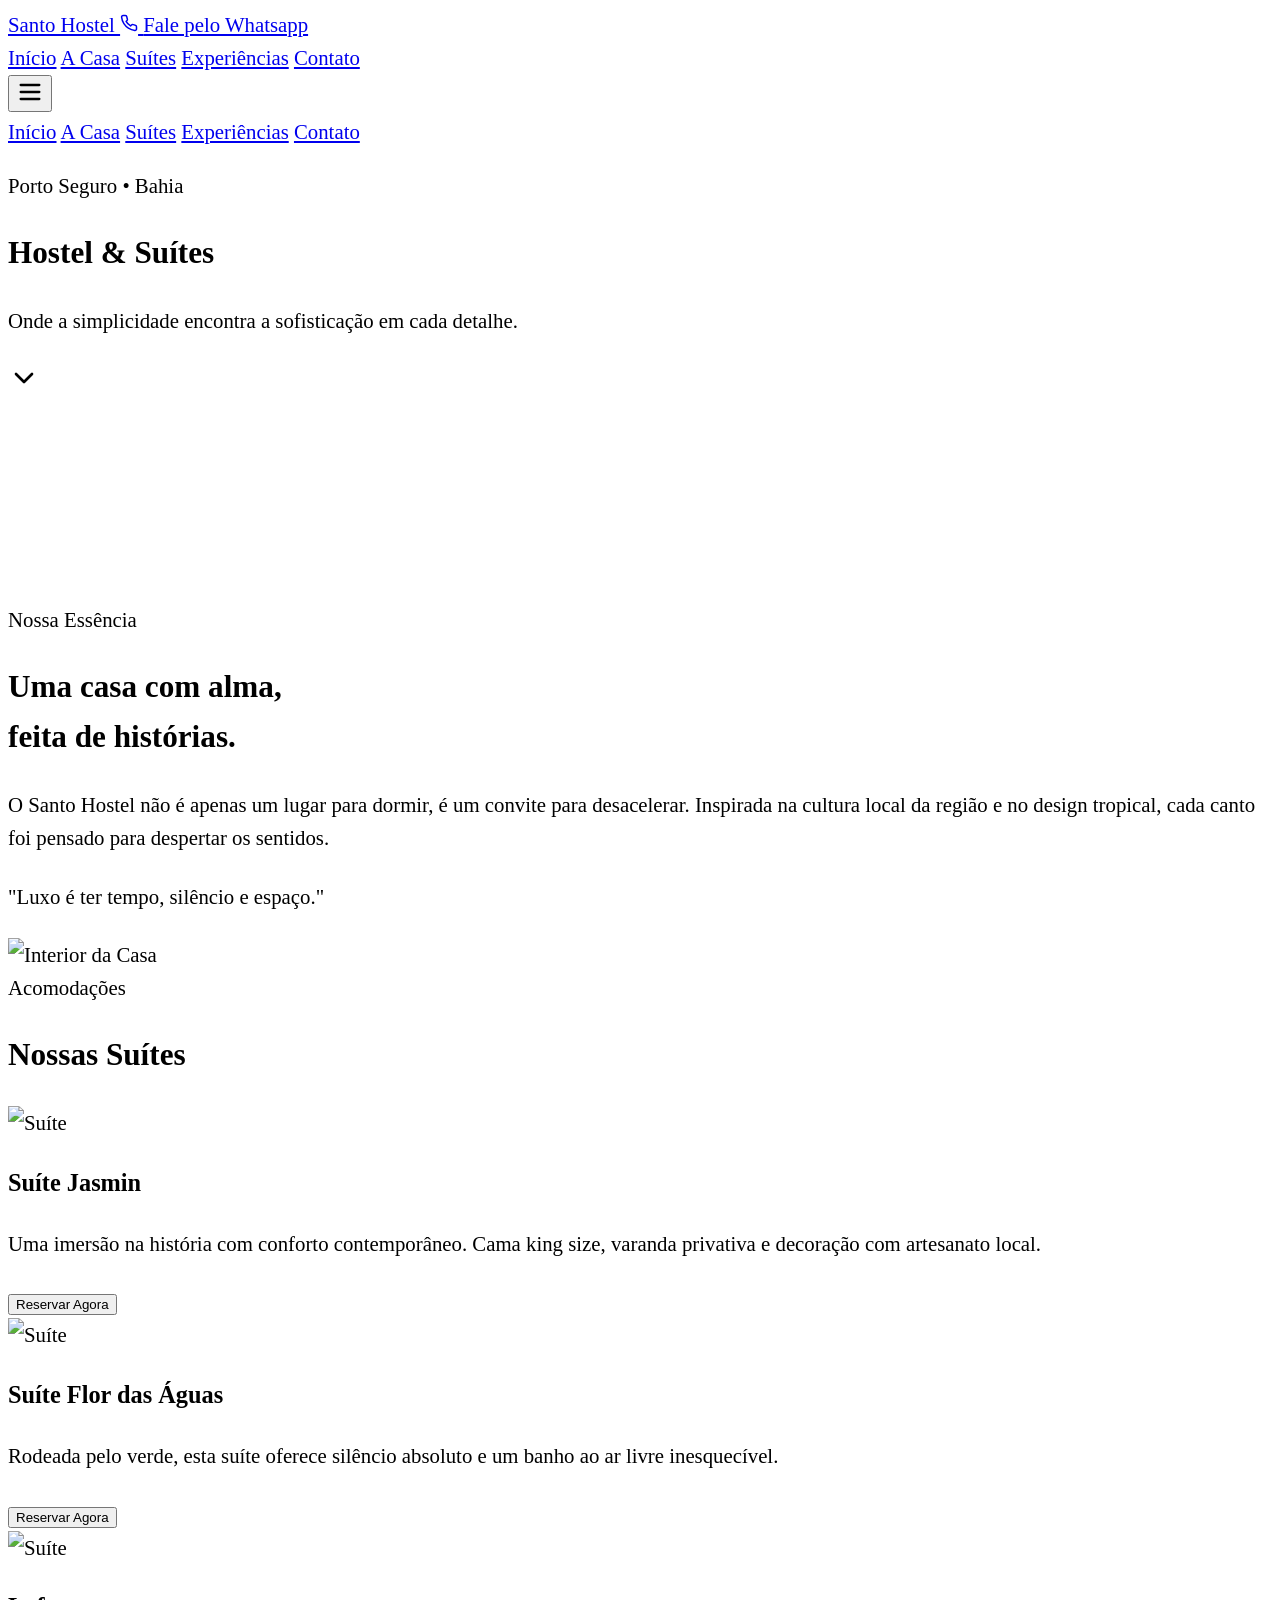
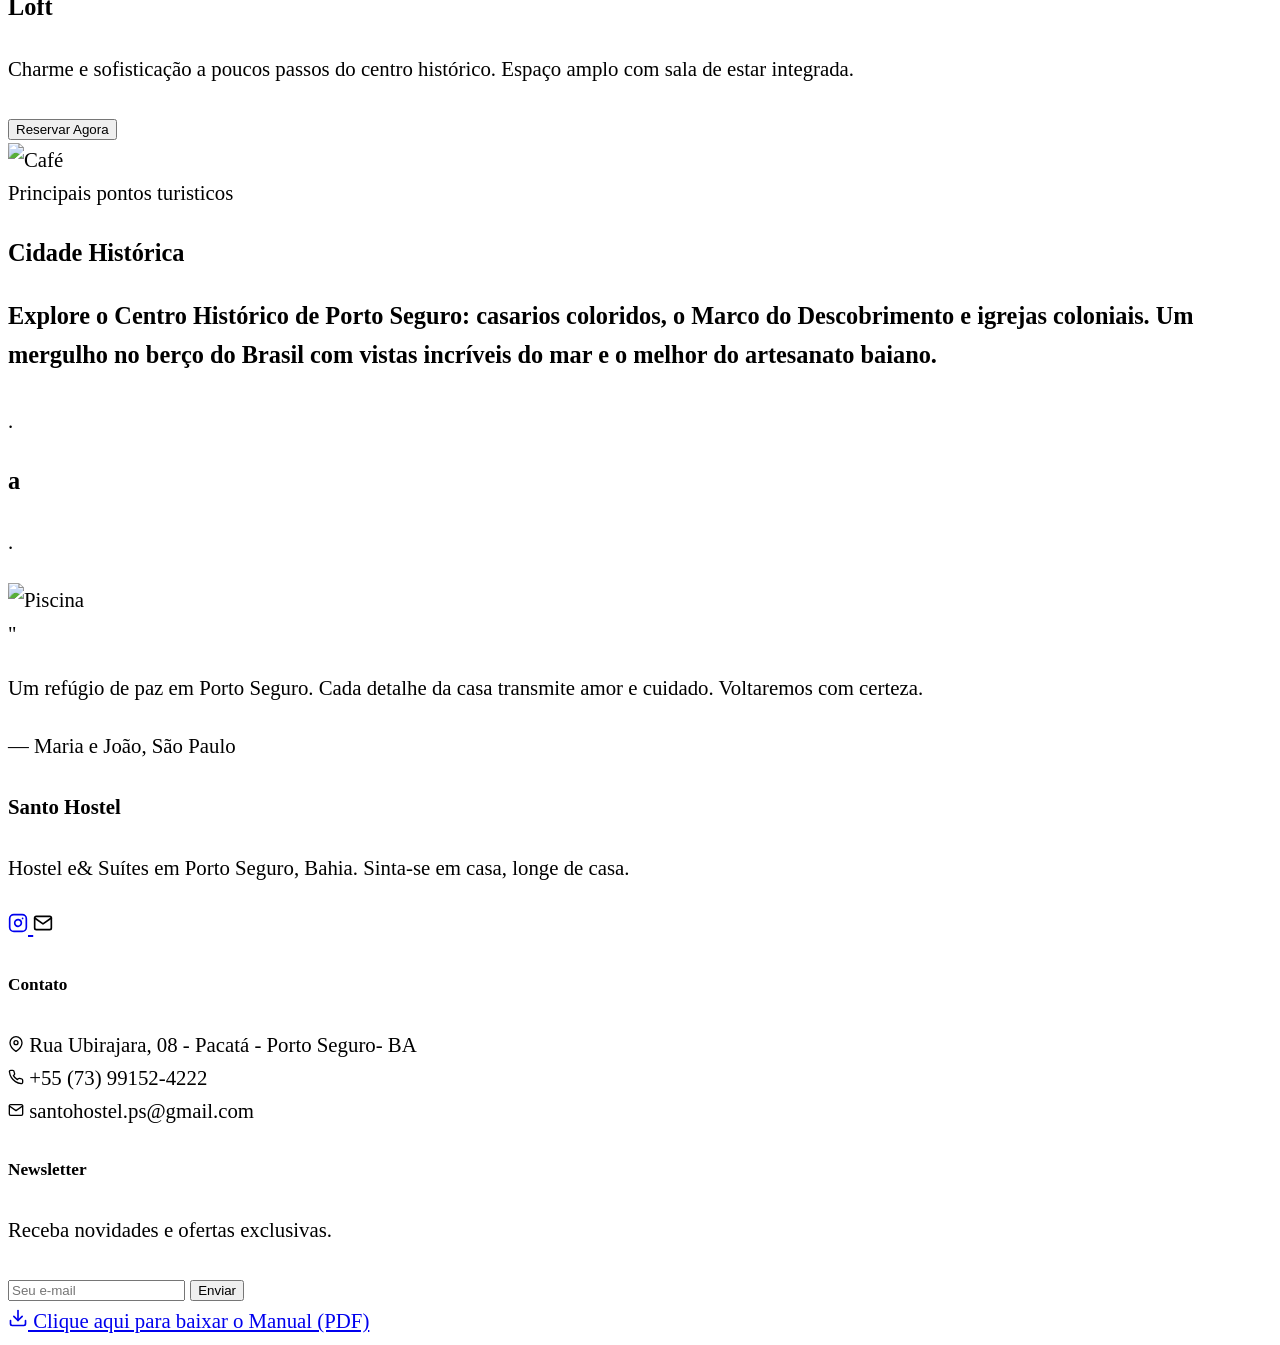
==== index.html @ 6ef66041 "Update index.html" ====
<!DOCTYPE html>
<html lang="pt-BR" class="scroll-smooth">
<head>
    <style>
    html {
        font-size: 130% !important;
    }
    body {
        line-height: 1.6 !important;
        -webkit-font-smoothing: antialiased;
    }
    p, li {
        margin-bottom: 1.2em;
    }
</style>
    <meta charset="UTF-8">
    <meta name="viewport" content="width=device-width, initial-scale=1.0">
    <title>Santo Hostel</title>
    
    <script src="https://cdn.tailwindcss.com"></script>
    
    <link rel="preconnect" href="https://fonts.googleapis.com">
    <link rel="preconnect" href="https://fonts.gstatic.com" crossorigin>
    <link href="https://fonts.googleapis.com/css2?family=Cormorant+Garamond:ital,wght@0,300;0,400;0,600;1,400&family=Montserrat:wght@300;400;500&display=swap" rel="stylesheet">

    <style>
/* --- COPIE ISTO PARA DENTRO DA TAG <STYLE> --- */

@keyframes pulseBlackBox {
    0% { transform: scale(1); box-shadow: 0 0 0 0 rgba(0, 0, 0, 0.7); }
    70% { transform: scale(1.05); box-shadow: 0 0 0 10px rgba(0, 0, 0, 0); }
    100% { transform: scale(1); box-shadow: 0 0 0 0 rgba(0, 0, 0, 0); }
}

.whatsapp-animado {
    animation: pulseBlackBox 2s infinite;
}
        
        /* Configurações de Fonte */
        .font-serif { fontFamily: 'Cormorant Garamond', serif; }
        .font-sans { fontFamily: 'Montserrat', sans-serif; }
        
        /* Animações Simples */
        @keyframes fadeInUp {
            from { opacity: 0; transform: translateY(20px); }
            to { opacity: 1; transform: translateY(0); }
        }
        
        .animate-fade-in-up {
            animation: fadeInUp 1s ease-out forwards;
            opacity: 0; /* Começa invisível */
        }

        .delay-200 { animation-delay: 0.2s; }
        .delay-400 { animation-delay: 0.4s; }
        .delay-600 { animation-delay: 0.6s; }

        /* Zoom suave no background */
        .hero-bg {
            transition: transform 20s linear;
        }
        .hero-container:hover .hero-bg {
            transform: scale(1.05);
        }
    </style>
</head>
<body class="bg-[#fdfcf8] text-stone-800 antialiased">

    <header id="navbar" class="fixed w-full z-50 transition-all duration-500 py-6 bg-transparent text-white">
        <div class="container mx-auto px-6 flex justify-between items-center">
            <a href="#" class="font-serif tracking-widest uppercase text-2xl z-50 relative">
                Santo Hostel
            </a>

            <a href="https://wa.me/557391524222?text=Olá,%20Gostaria%20de%20fazer%20uma%20reserva." target="_blank" class="whatsapp-animado inline-flex items-center gap-3 px-4 py-2 bg-black text-white rounded-md hover:bg-stone-800 transition-colors">
    <svg class="text-[#c4a484]" xmlns="http://www.w3.org/2000/svg" width="18" height="18" viewBox="0 0 24 24" fill="none" stroke="currentColor" stroke-width="2" stroke-linecap="round" stroke-linejoin="round">
        <path d="M22 16.92v3a2 2 0 0 1-2.18 2 19.79 19.79 0 0 1-8.63-3.07 19.5 19.5 0 0 1-6-6 19.79 19.79 0 0 1-3.07-8.67A2 2 0 0 1 4.11 2h3a2 2 0 0 1 2 1.72 12.84 12.84 0 0 0 .7 2.81 2 2 0 0 1-.45 2.11L8.09 9.91a16 16 0 0 0 6 6l1.27-1.27a2 2 0 0 1 2.11-.45 12.84 12.84 0 0 0 2.81.7A2 2 0 0 1 22 16.92z"></path>
    </svg>
    <span class="font-medium tracking-wide">Fale pelo Whatsapp</span>
</a>
            <nav class="hidden md:flex space-x-8 text-sm tracking-widest uppercase opacity-90">
                <a href="#home" class="hover:text-[#c4a484] transition-colors">Início</a>
                <a href="#acasa" class="hover:text-[#c4a484] transition-colors">A Casa</a>
                <a href="#suites" class="hover:text-[#c4a484] transition-colors">Suítes</a>
                <a href="#experiencias" class="hover:text-[#c4a484] transition-colors">Experiências</a>
                <a href="#contato" class="hover:text-[#c4a484] transition-colors">Contato</a>
            </nav>

            <button id="mobile-menu-btn" class="md:hidden z-50 focus:outline-none">
                <svg xmlns="http://www.w3.org/2000/svg" width="28" height="28" viewBox="0 0 24 24" fill="none" stroke="currentColor" stroke-width="2" stroke-linecap="round" stroke-linejoin="round"><line x1="4" y1="12" x2="20" y2="12"></line><line x1="4" y1="6" x2="20" y2="6"></line><line x1="4" y1="18" x2="20" y2="18"></line></svg>
            </button>
        </div>

        <div id="mobile-menu" class="fixed inset-0 bg-[#fdfcf8] z-40 flex flex-col items-center justify-center space-y-8 text-stone-800 font-serif text-2xl opacity-0 pointer-events-none transition-opacity duration-300">
            <a href="#home" class="mobile-link">Início</a>
            <a href="#acasa" class="mobile-link">A Casa</a>
            <a href="#suites" class="mobile-link">Suítes</a>
            <a href="#experiencias" class="mobile-link">Experiências</a>
            <a href="#contato" class="mobile-link">Contato</a>
        </div>
    </header>

    <section id="home" class="relative h-screen w-full overflow-hidden hero-container">
        <div class="hero-bg absolute inset-0 bg-cover bg-center" style="background-image: url('https://www.portoseguro.ba.gov.br/assets/img/posts/post-244.jpeg');"></div>
        
        <div class="absolute inset-0 bg-black/30"></div>

        <div class="relative z-10 h-full flex flex-col justify-center items-center text-center text-white px-4">
            <p class="animate-fade-in-up delay-200 font-sans text-sm md:text-base tracking-[0.3em] uppercase mb-4 opacity-90">
                Porto Seguro • Bahia
            </p>
            <h1 class="animate-fade-in-up delay-400 font-serif text-5xl md:text-7xl lg:text-8xl italic mb-6">
                Hostel & Suítes
            </h1>
            <p class="animate-fade-in-up delay-600 font-serif text-xl md:text-2xl max-w-2xl leading-relaxed opacity-90">
                Onde a simplicidade encontra a sofisticação em cada detalhe.
            </p>
            
            <div class="absolute bottom-10 animate-bounce">
                <svg xmlns="http://www.w3.org/2000/svg" width="32" height="32" viewBox="0 0 24 24" fill="none" stroke="currentColor" stroke-width="2" stroke-linecap="round" stroke-linejoin="round" class="text-white/70"><polyline points="6 9 12 15 18 9"></polyline></svg>
            </div>
        </div>
    </section>
<style>
    #artax_form_div {
        width: 100%;
        min-height: 200px; /* Garante um espaço inicial enquanto carrega */
        overflow-x: hidden; /* Evita quebra de layout lateral */
    }
    /* Ajuste para inputs no mobile */
    #artax_form_div input, #artax_form_div select {
        font-size: 16px !important; /* Evita o zoom automático do iPhone ao clicar */
    }
</style>

<link rel="stylesheet" href="https://artaxnet.com/css/search_form_ebe.css">
<script src="https://cdnjs.cloudflare.com/ajax/libs/materialize/1.0.0/js/materialize.min.js"></script>

<div id="artax_form_div"></div>

<script>
    document.addEventListener('DOMContentLoaded', () => {
        fetch("https://santo-hostel.artaxnet.com/api/load-form/ebe")
            .then(response => response.text())
            .then(html => {
                const formContainer = document.getElementById("artax_form_div");
                formContainer.innerHTML = html;

                // Carrega o script de funcionalidade após injetar o HTML
                const script = document.createElement('script');
                script.src = 'https://artaxnet.com/js/form_search_artax.js';
                script.async = true;
                document.body.appendChild(script);
            })
            .catch(err => console.error("Erro ao carregar formulário:", err));
    });
</script>
    <section id="acasa" class="py-24 px-6 md:px-12 bg-[#fdfcf8]">
        <div class="container mx-auto flex flex-col md:flex-row items-center gap-16">
            <div class="md:w-1/2 space-y-8 text-center md:text-left">
                <span class="font-sans text-xs tracking-[0.2em] text-[#c4a484] uppercase">Nossa Essência</span>
                <h2 class="font-serif text-4xl md:text-5xl text-stone-800 leading-tight">
                    Uma casa com alma,<br /> feita de histórias.
                </h2>
                <div class="w-16 h-[1px] bg-[#c4a484] mx-auto md:mx-0"></div>
                <p class="font-sans font-light text-stone-600 leading-loose text-sm md:text-base">
                   O Santo Hostel não é apenas um lugar para dormir, é um convite para desacelerar. 
                    Inspirada na cultura local da região e no design tropical, cada canto foi pensado 
                    para despertar os sentidos.
                </p>
                <p class="font-serif italic text-xl text-stone-500">
                    "Luxo é ter tempo, silêncio e espaço."
                </p>
            </div>
            <div class="md:w-1/2 relative">
                <div class="absolute -top-4 -left-4 w-full h-full border border-[#c4a484]/30 z-0 hidden md:block"></div>
                <img src="https://github.com/cainanconstantino23-wq/santohostel2/blob/main/2.png?raw=true" alt="Interior da Casa" class="relative z-10 w-full h-auto shadow-xl">
            </div>
        </div>
    </section>

    <section id="suites" class="py-24 bg-white">
        <div class="container mx-auto px-6">
            <div class="text-center mb-16">
                <span class="font-sans text-xs tracking-[0.2em] text-[#c4a484] uppercase">Acomodações</span>
                <h2 class="font-serif text-4xl md:text-5xl text-stone-800 mt-4">Nossas Suítes</h2>
            </div>

            <div class="grid grid-cols-1 md:grid-cols-3 gap-12">
                <div class="group cursor-pointer">
                    <div class="overflow-hidden mb-6 relative aspect-[3/4]">
                        <img src="https://github.com/cainanconstantino23-wq/santohostel2/blob/main/jasmin.jpg?raw=true" alt="Suíte" class="w-full h-full object-cover transition-transform duration-700 group-hover:scale-110">
                        <div class="absolute inset-0 bg-black/20 opacity-0 group-hover:opacity-100 transition-opacity duration-500"></div>
                    </div>
                    <h3 class="font-serif text-2xl text-stone-800 mb-3 group-hover:text-[#c4a484] transition-colors">Suíte Jasmin</h3>
                    <p class="font-sans font-light text-sm text-stone-500 leading-relaxed mb-6">Uma imersão na história com conforto contemporâneo. Cama king size, varanda privativa e decoração com artesanato local.</p>
                    <button class="text-xs font-bold tracking-[0.2em] uppercase border-b border-stone-300 pb-1 hover:border-[#c4a484] hover:text-[#c4a484] transition-all">Reservar Agora</button>
                </div>

                <div class="group cursor-pointer">
                    <div class="overflow-hidden mb-6 relative aspect-[3/4]">
                        <img src="https://github.com/cainanconstantino23-wq/santohostel2/blob/main/flor.jpg?raw=true" alt="Suíte" class="w-full h-full object-cover transition-transform duration-700 group-hover:scale-110">
                        <div class="absolute inset-0 bg-black/20 opacity-0 group-hover:opacity-100 transition-opacity duration-500"></div>
                    </div>
                    <h3 class="font-serif text-2xl text-stone-800 mb-3 group-hover:text-[#c4a484] transition-colors">Suíte Flor das Águas</h3>
                    <p class="font-sans font-light text-sm text-stone-500 leading-relaxed mb-6">Rodeada pelo verde, esta suíte oferece silêncio absoluto e um banho ao ar livre inesquecível.</p>
                    <button class="text-xs font-bold tracking-[0.2em] uppercase border-b border-stone-300 pb-1 hover:border-[#c4a484] hover:text-[#c4a484] transition-all">Reservar Agora</button>
                </div>

                <div class="group cursor-pointer">
                    <div class="overflow-hidden mb-6 relative aspect-[3/4]">
                        <img src="https://github.com/cainanconstantino23-wq/santohostel2/blob/main/loft.JPG?raw=true" alt="Suíte" class="w-full h-full object-cover transition-transform duration-700 group-hover:scale-110">
                        <div class="absolute inset-0 bg-black/20 opacity-0 group-hover:opacity-100 transition-opacity duration-500"></div>
                    </div>
                    <h3 class="font-serif text-2xl text-stone-800 mb-3 group-hover:text-[#c4a484] transition-colors">Loft</h3>
                    <p class="font-sans font-light text-sm text-stone-500 leading-relaxed mb-6">Charme e sofisticação a poucos passos do centro histórico. Espaço amplo com sala de estar integrada.</p>
                    <button class="text-xs font-bold tracking-[0.2em] uppercase border-b border-stone-300 pb-1 hover:border-[#c4a484] hover:text-[#c4a484] transition-all">Reservar Agora</button>
                </div>
            </div>
        </div>
    </section>

    <section id="experiencias" class="py-24 bg-[#fdfcf8]">
        <div class="container mx-auto px-6">
            <div class="grid grid-cols-1 md:grid-cols-2 gap-0 shadow-2xl overflow-hidden">
                <div class="h-96 md:h-auto overflow-hidden">
                    <img src="https://imgmd.net/images/v1/guia/1699818/centro-historico-de-porto-seguro.jpg?ixlib=rb-4.0.3&auto=format&fit=crop&w=1000&q=80" alt="Café" class="w-full h-full object-cover">
                </div>
                <div class="bg-[#ebe9e1] p-12 md:p-20 flex flex-col justify-center">
                    <span class="font-sans text-xs tracking-[0.2em] text-stone-500 uppercase mb-4">Principais pontos turisticos</span>
                    <h3 class="font-serif text-3xl md:text-4xl text-stone-800 mb-6">Cidade Histórica
                    <p class="font-sans font-light text-stone-600 leading-loose mb-8">
                        Explore o Centro Histórico de Porto Seguro: casarios coloridos, o Marco do Descobrimento e igrejas coloniais. Um mergulho no berço do Brasil com vistas incríveis do mar e o melhor do artesanato baiano.
                    </p>
                </div>
                
                <div class="bg-stone-800 p-12 md:p-20 flex flex-col justify-center text-white order-last md:order-none">
                    <span class="font-sans text-xs tracking-[0.2em] text-[#c4a484] uppercase mb-4">.</span>
                    <h3 class="font-serif text-3xl md:text-4xl text-white mb-6">a</h3>
                    <p class="font-sans font-light text-white/80 leading-loose mb-8">
                       .
                    </p>
                </div>
                <div class="h-96 md:h-auto overflow-hidden order-3 md:order-none">
                    <img src="https://images.unsplash.com/photo-1576013551627-0cc20b468848?ixlib=rb-4.0.3&auto=format&fit=crop&w=1000&q=80" alt="Piscina" class="w-full h-full object-cover">
                </div>
            </div>
        </div>
    </section>

    <section class="py-24 bg-white text-center px-6">
        <div class="max-w-3xl mx-auto">
            <div class="mb-8">
                <span class="text-4xl text-[#c4a484] font-serif">"</span>
            </div>
            <p class="font-serif text-2xl md:text-3xl italic text-stone-700 mb-8">
                Um refúgio de paz em Porto Seguro. Cada detalhe da casa transmite amor e cuidado. 
                Voltaremos com certeza.
            </p>
            <div class="font-sans text-xs tracking-[0.2em] uppercase text-stone-400">
                — Maria e João, São Paulo
            </div>
        </div>
    </section>

    <footer id="contato" class="bg-[#1c1c1c] text-white/80 py-20 px-6 font-sans font-light">
        <div class="container mx-auto grid grid-cols-1 md:grid-cols-3 gap-16 text-center md:text-left">
            
            <div class="flex flex-col items-center md:items-start">
                <h4 class="font-serif text-2xl text-white mb-6 tracking-wide">Santo Hostel</h4>
                <p class="text-sm leading-loose max-w-xs text-stone-400">
                    Hostel e& Suítes em Porto Seguro, Bahia.
                    Sinta-se em casa, longe de casa.
                </p>
                <div class="flex space-x-6 mt-8 text-[#c4a484]">

                     <a href="https://www.instagram.com/santohostel.ps/" target="_blank" rel="noopener noreferrer">
    <svg class="cursor-pointer hover:text-white transition-colors" xmlns="http://www.w3.org/2000/svg" width="20" height="20" viewBox="0 0 24 24" fill="none" stroke="currentColor" stroke-width="2" stroke-linecap="round" stroke-linejoin="round">
        <rect x="2" y="2" width="20" height="20" rx="5" ry="5"></rect>
        <path d="M16 11.37A4 4 0 1 1 12.63 8 4 4 0 0 1 16 11.37z"></path>
        <line x1="17.5" y1="6.5" x2="17.51" y2="6.5"></line>
    </svg>
</a>
                    <svg class="cursor-pointer hover:text-white transition-colors" xmlns="http://www.w3.org/2000/svg" width="20" height="20" viewBox="0 0 24 24" fill="none" stroke="currentColor" stroke-width="2" stroke-linecap="round" stroke-linejoin="round"><path d="M4 4h16c1.1 0 2 .9 2 2v12c0 1.1-.9 2-2 2H4c-1.1 0-2-.9-2-2V6c0-1.1.9-2 2-2z"></path><polyline points="22,6 12,13 2,6"></polyline></svg>
                </div>
            </div>

            <div class="flex flex-col items-center md:items-start">
                <h5 class="font-serif text-lg text-white mb-6">Contato</h5>
                <div class="space-y-4 text-sm text-stone-400">
                    <div class="flex items-center gap-3 justify-center md:justify-start">
                        <svg class="text-[#c4a484]" xmlns="http://www.w3.org/2000/svg" width="16" height="16" viewBox="0 0 24 24" fill="none" stroke="currentColor" stroke-width="2" stroke-linecap="round" stroke-linejoin="round"><path d="M21 10c0 7-9 13-9 13s-9-6-9-13a9 9 0 0 1 18 0z"></path><circle cx="12" cy="10" r="3"></circle></svg>
                        <span>Rua Ubirajara, 08 - Pacatá - Porto Seguro- BA</span>
                    </div>
                    <div class="flex items-center gap-3 justify-center md:justify-start">
                        <svg class="text-[#c4a484]" xmlns="http://www.w3.org/2000/svg" width="16" height="16" viewBox="0 0 24 24" fill="none" stroke="currentColor" stroke-width="2" stroke-linecap="round" stroke-linejoin="round"><path d="M22 16.92v3a2 2 0 0 1-2.18 2 19.79 19.79 0 0 1-8.63-3.07 19.5 19.5 0 0 1-6-6 19.79 19.79 0 0 1-3.07-8.67A2 2 0 0 1 4.11 2h3a2 2 0 0 1 2 1.72 12.84 12.84 0 0 0 .7 2.81 2 2 0 0 1-.45 2.11L8.09 9.91a16 16 0 0 0 6 6l1.27-1.27a2 2 0 0 1 2.11-.45 12.84 12.84 0 0 0 2.81.7A2 2 0 0 1 22 16.92z"></path></svg>
                        <span>+55 (73) 99152-4222</span>
                    </div>
                    <div class="flex items-center gap-3 justify-center md:justify-start">
                        <svg class="text-[#c4a484]" xmlns="http://www.w3.org/2000/svg" width="16" height="16" viewBox="0 0 24 24" fill="none" stroke="currentColor" stroke-width="2" stroke-linecap="round" stroke-linejoin="round"><path d="M4 4h16c1.1 0 2 .9 2 2v12c0 1.1-.9 2-2 2H4c-1.1 0-2-.9-2-2V6c0-1.1.9-2 2-2z"></path><polyline points="22,6 12,13 2,6"></polyline></svg>
                        <span>santohostel.ps@gmail.com</span>
                    </div>
                </div>
            </div>

            <div class="flex flex-col items-center md:items-start">
                <h5 class="font-serif text-lg text-white mb-6">Newsletter</h5>
                <p class="text-sm text-stone-400 mb-4">Receba novidades e ofertas exclusivas.</p>
                <form class="w-full max-w-xs flex border-b border-stone-600 pb-2">
                    <input type="email" placeholder="Seu e-mail" class="bg-transparent w-full outline-none text-white placeholder-stone-500 text-sm">
                    <button type="button" class="text-[#c4a484] uppercase text-xs tracking-widest hover:text-white transition-colors">
                        Enviar
                    </button>
                </form>
            </div>
        </div>
<div class="mt-12 pb-8 flex justify-center">
            <a href="MANUAL.pdf" download="MANUAL.pdf" class="flex items-center gap-3 px-10 py-4 bg-[#c4a484] text-white font-sans text-xs tracking-[0.3em] uppercase hover:bg-stone-700 transition-all duration-300 shadow-lg">
                <svg xmlns="http://www.w3.org/2000/svg" width="20" height="20" viewBox="0 0 24 24" fill="none" stroke="currentColor" stroke-width="2" stroke-linecap="round" stroke-linejoin="round">
                    <path d="M21 15v4a2 2 0 0 1-2 2H5a2 2 0 0 1-2-2v-4"></path>
                    <polyline points="7 10 12 15 17 10"></polyline>
                    <line x1="12" y1="15" x2="12" y2="3"></line>
                </svg>
                Clique aqui para baixar o Manual (PDF)
            </a>
        </div>

    </footer>

    <script>
        const navbar = document.getElementById('navbar');
        const mobileMenuBtn = document.getElementById('mobile-menu-btn');
        const mobileMenu = document.getElementById('mobile-menu');
        const mobileLinks = document.querySelectorAll('.mobile-link');
        let isMenuOpen = false;

        // Efeito de Scroll na Navbar
        window.addEventListener('scroll', () => {
            if (window.scrollY > 50) {
                navbar.classList.add('bg-white/95', 'shadow-sm', 'py-4', 'text-stone-800');
                navbar.classList.remove('bg-transparent', 'py-6', 'text-white');
            } else {
                navbar.classList.remove('bg-white/95', 'shadow-sm', 'py-4', 'text-stone-800');
                navbar.classList.add('bg-transparent', 'py-6', 'text-white');
            }
        });

        // Menu Mobile
        mobileMenuBtn.addEventListener('click', () => {
            isMenuOpen = !isMenuOpen;
            if (isMenuOpen) {
                mobileMenu.classList.remove('opacity-0', 'pointer-events-none');
                mobileMenuBtn.classList.add('text-stone-800');
                mobileMenuBtn.innerHTML = '<svg xmlns="http://www.w3.org/2000/svg" width="28" height="28" viewBox="0 0 24 24" fill="none" stroke="currentColor" stroke-width="2" stroke-linecap="round" stroke-linejoin="round"><line x1="18" y1="6" x2="6" y2="18"></line><line x1="6" y1="6" x2="18" y2="18"></line></svg>';
            } else {
                mobileMenu.classList.add('opacity-0', 'pointer-events-none');
                mobileMenuBtn.classList.remove('text-stone-800');
                mobileMenuBtn.innerHTML = '<svg xmlns="http://www.w3.org/2000/svg" width="28" height="28" viewBox="0 0 24 24" fill="none" stroke="currentColor" stroke-width="2" stroke-linecap="round" stroke-linejoin="round"><line x1="4" y1="12" x2="20" y2="12"></line><line x1="4" y1="6" x2="20" y2="6"></line><line x1="4" y1="18" x2="20" y2="18"></line></svg>';
            }
        });

        // Fechar menu ao clicar em link
        mobileLinks.forEach(link => {
            link.addEventListener('click', () => {
                isMenuOpen = false;
                mobileMenu.classList.add('opacity-0', 'pointer-events-none');
                mobileMenuBtn.innerHTML = '<svg xmlns="http://www.w3.org/2000/svg" width="28" height="28" viewBox="0 0 24 24" fill="none" stroke="currentColor" stroke-width="2" stroke-linecap="round" stroke-linejoin="round"><line x1="4" y1="12" x2="20" y2="12"></line><line x1="4" y1="6" x2="20" y2="6"></line><line x1="4" y1="18" x2="20" y2="18"></line></svg>';
            });
        });
    </script>
</body>
</html>
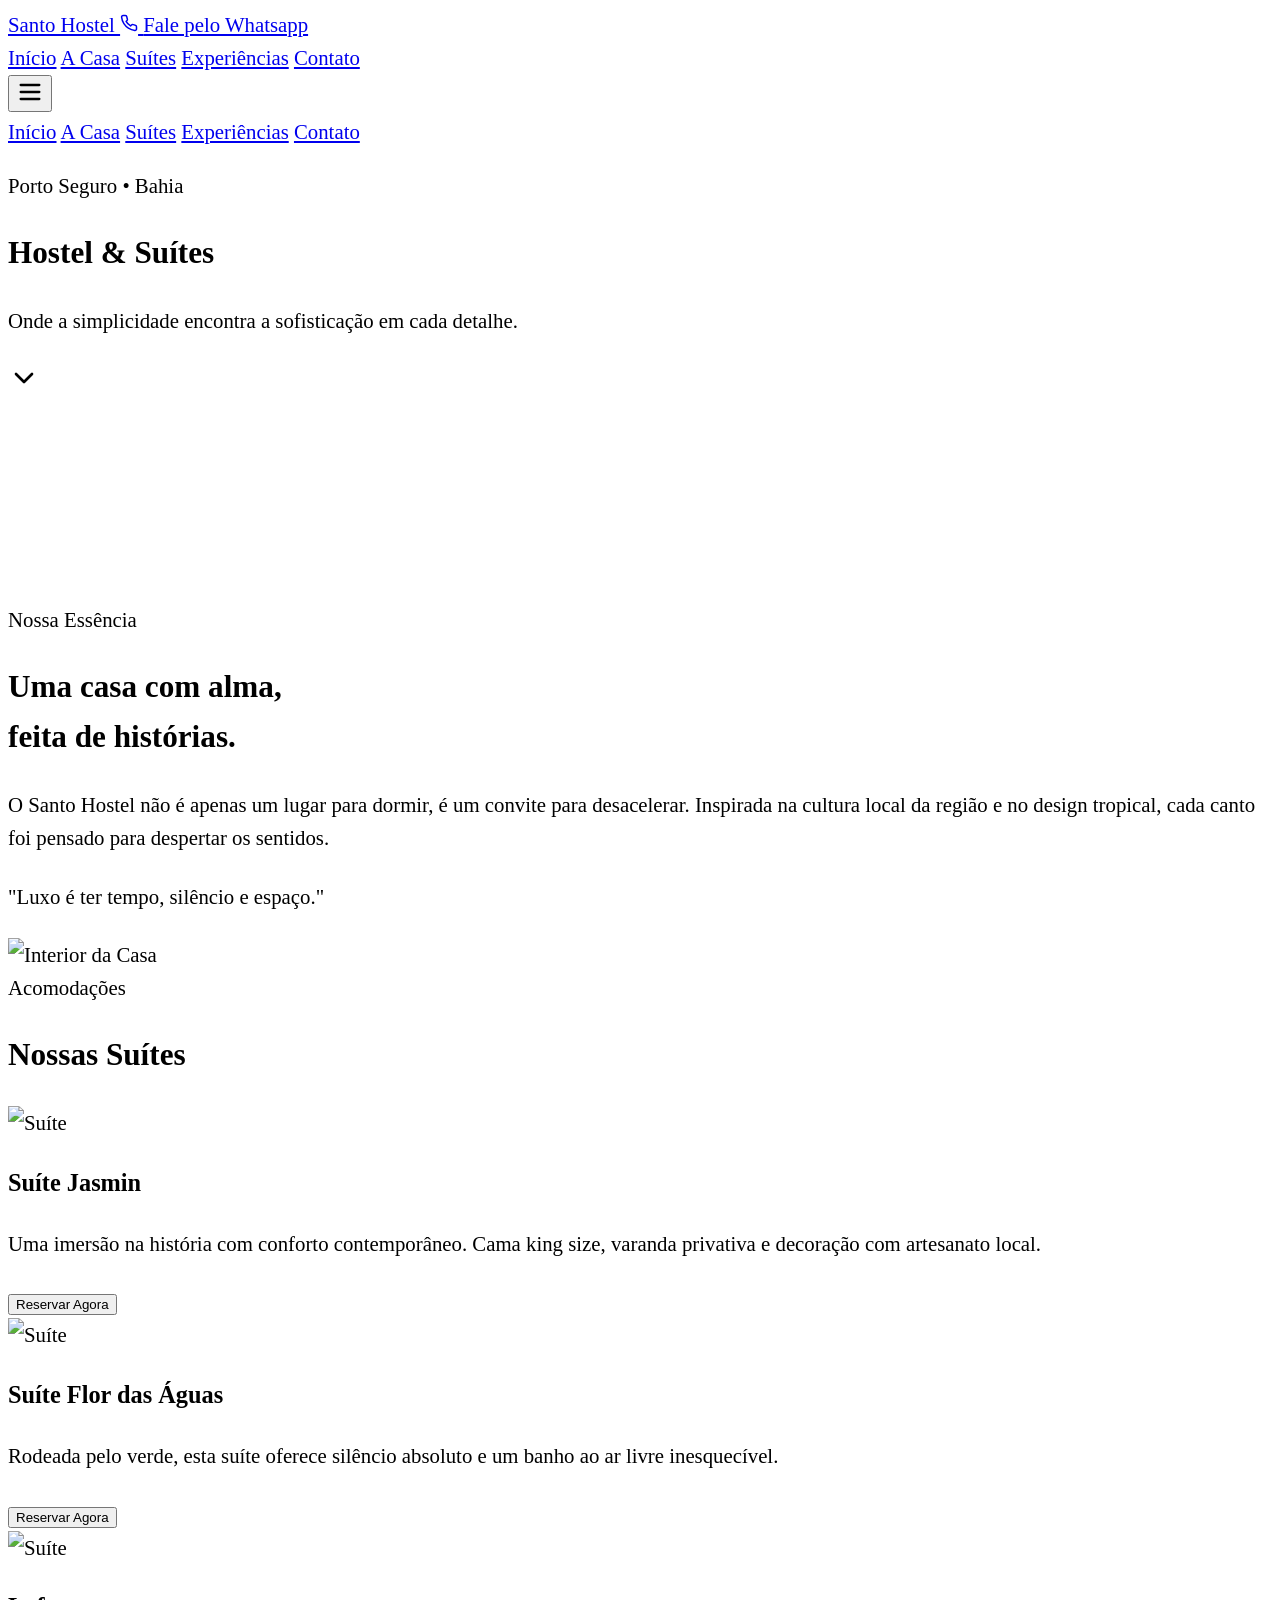
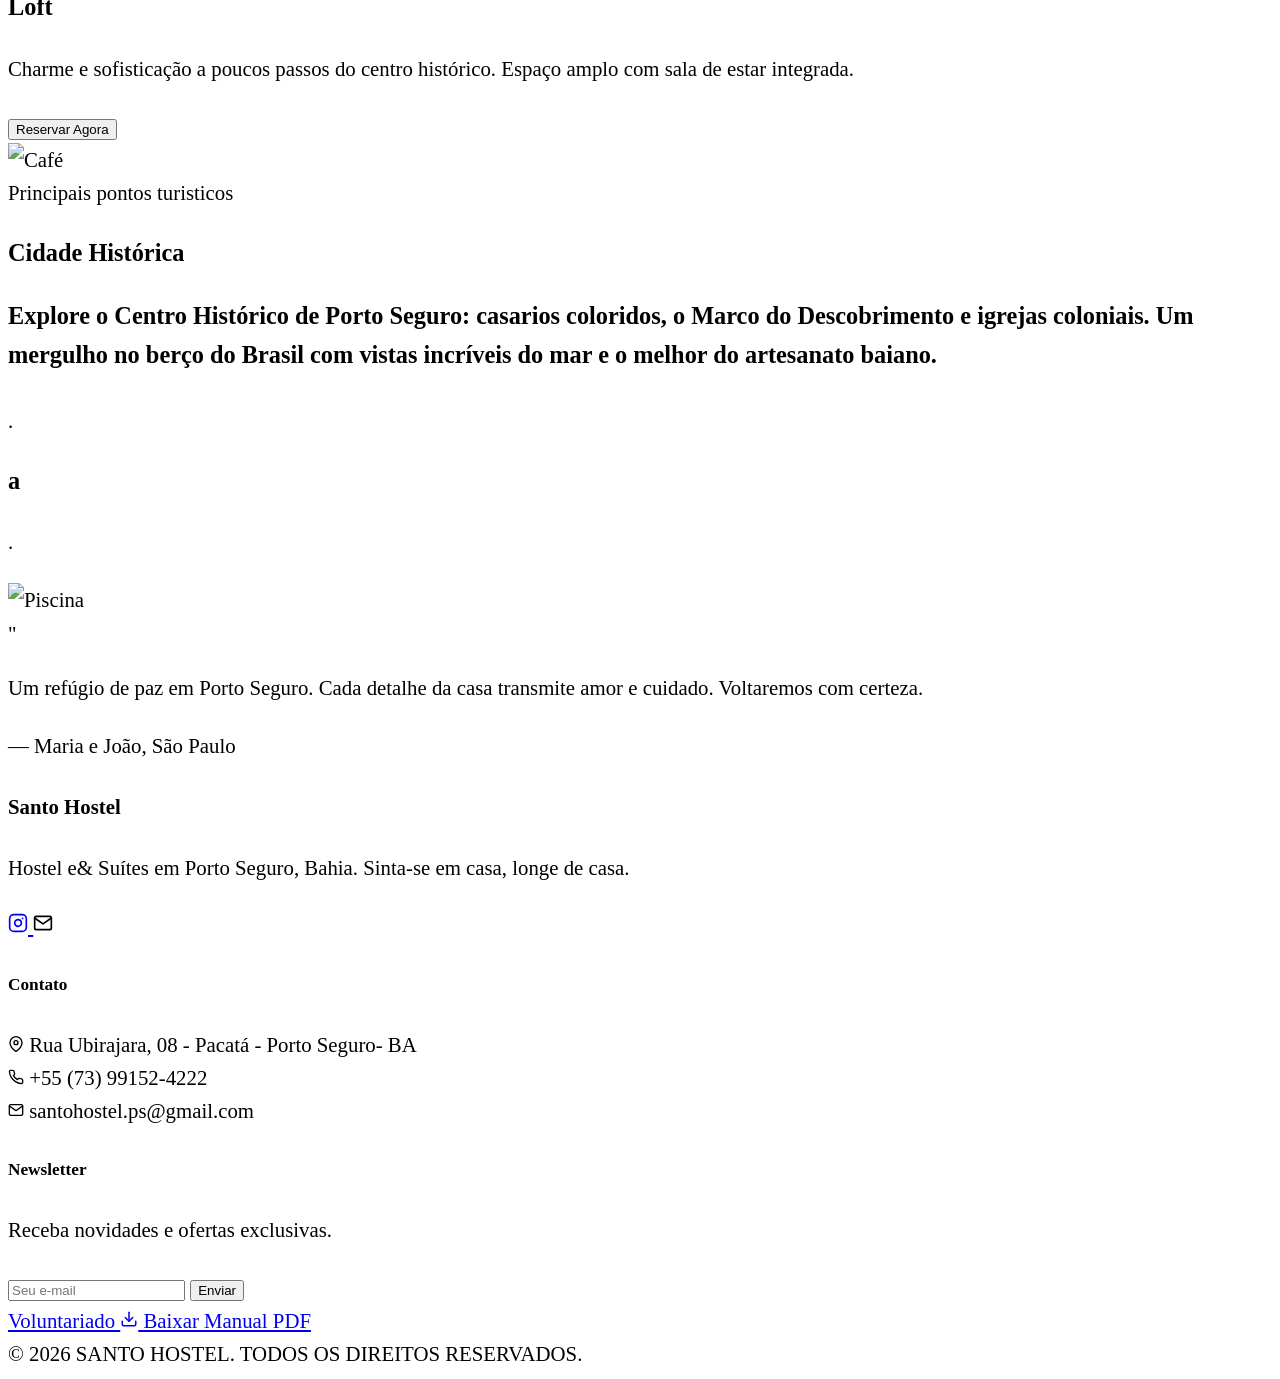
==== commit a8ef3fea: "Update index.html" ====
--- a/index.html
+++ b/index.html
@@ -314,17 +314,25 @@
                 </form>
             </div>
         </div>
-<div class="mt-12 pb-8 flex justify-center">
-            <a href="MANUAL.pdf" download="MANUAL.pdf" class="flex items-center gap-3 px-10 py-4 bg-[#c4a484] text-white font-sans text-xs tracking-[0.3em] uppercase hover:bg-stone-700 transition-all duration-300 shadow-lg">
-                <svg xmlns="http://www.w3.org/2000/svg" width="20" height="20" viewBox="0 0 24 24" fill="none" stroke="currentColor" stroke-width="2" stroke-linecap="round" stroke-linejoin="round">
+
+     <div class="mt-16 flex flex-col md:flex-row justify-center items-center gap-6">
+            <a href="manual.html" class="px-8 py-3 border border-[#c4a484] text-[#c4a484] font-sans text-xs tracking-[0.3em] uppercase hover:bg-[#c4a484] hover:text-white transition-all duration-300">
+                Voluntariado
+            </a>
+
+            <a href="MANUAL.pdf" download="MANUAL.pdf" class="flex items-center gap-2 px-8 py-3 bg-[#c4a484] text-white font-sans text-xs tracking-[0.3em] uppercase hover:bg-stone-700 transition-all duration-300">
+                <svg xmlns="http://www.w3.org/2000/svg" width="18" height="18" viewBox="0 0 24 24" fill="none" stroke="currentColor" stroke-width="2" stroke-linecap="round" stroke-linejoin="round">
                     <path d="M21 15v4a2 2 0 0 1-2 2H5a2 2 0 0 1-2-2v-4"></path>
                     <polyline points="7 10 12 15 17 10"></polyline>
                     <line x1="12" y1="15" x2="12" y2="3"></line>
                 </svg>
-                Clique aqui para baixar o Manual (PDF)
+                Baixar Manual PDF
             </a>
         </div>
 
+        <div class="border-t border-stone-800 mt-10 pt-8 text-center text-xs text-stone-600 tracking-widest">
+            &copy; 2026 SANTO HOSTEL. TODOS OS DIREITOS RESERVADOS.
+        </div>
     </footer>
 
     <script>
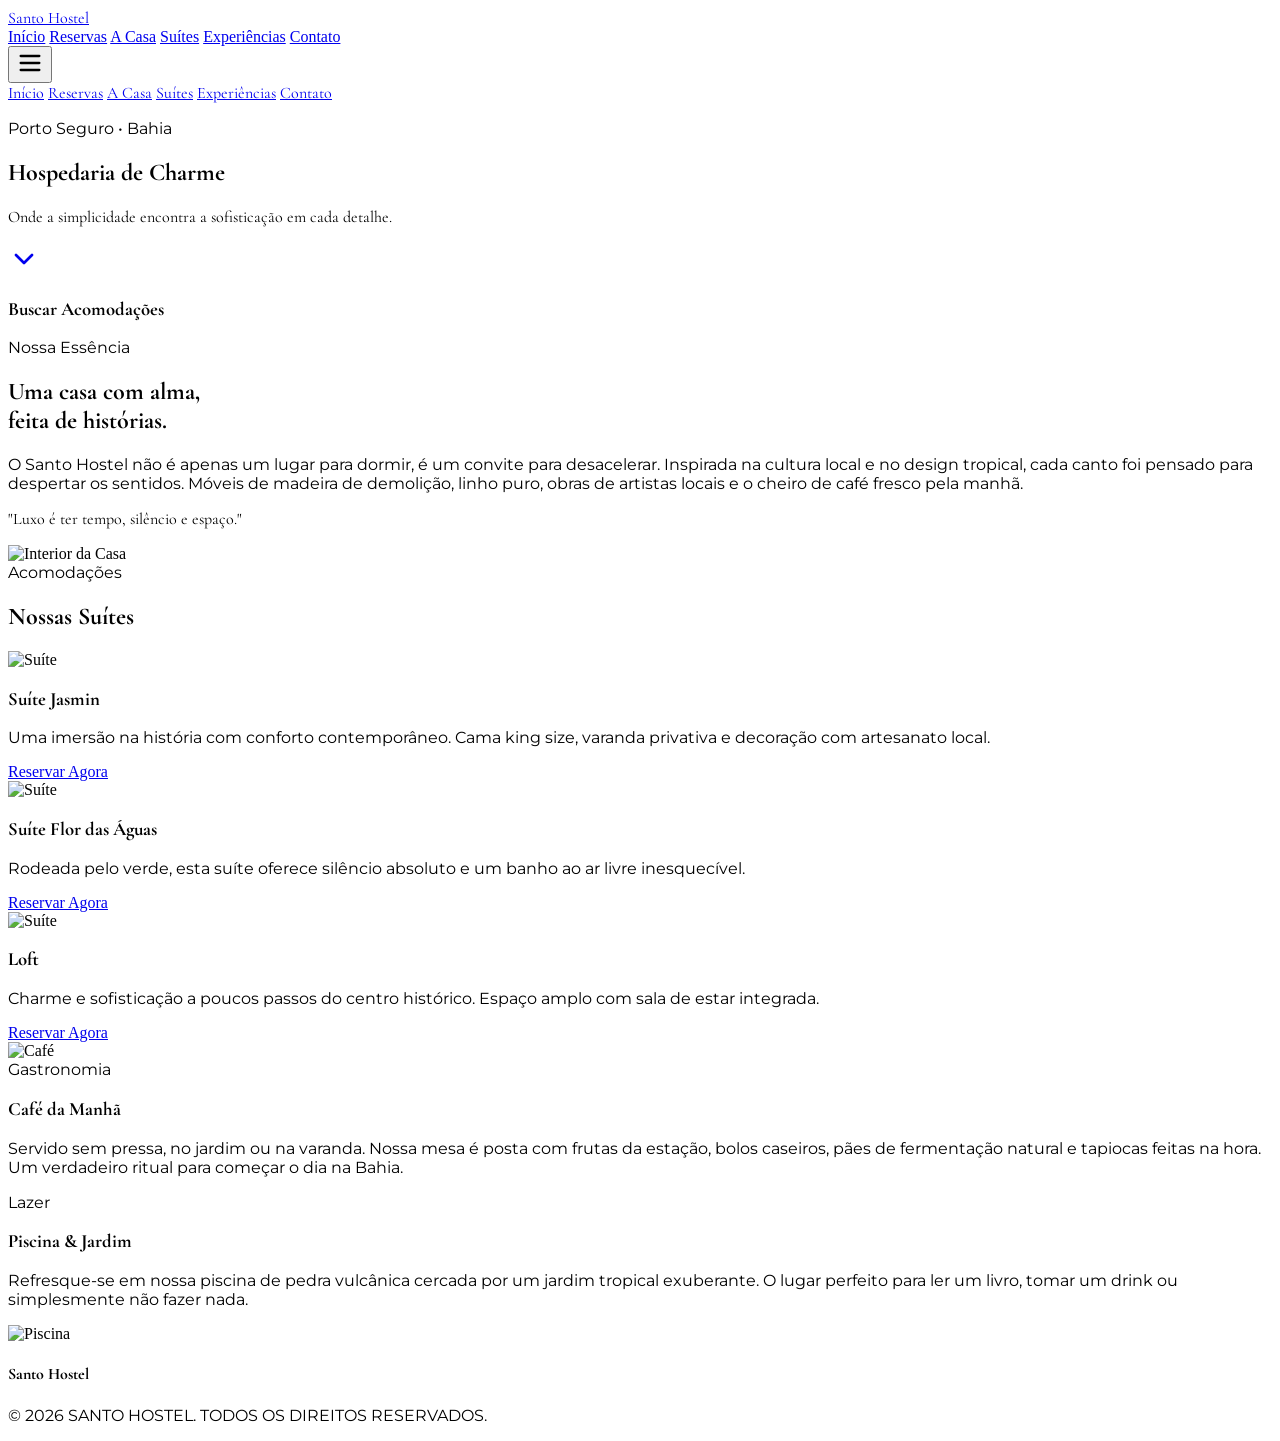
==== commit 8c924756: "Refactor index.html to use Tailwind CSS and update content Removed inline styles and replaced with T" ====
--- a/index.html
+++ b/index.html
@@ -1,46 +1,25 @@
 <!DOCTYPE html>
 <html lang="pt-BR" class="scroll-smooth">
 <head>
-    <style>
-    html {
-        font-size: 130% !important;
-    }
-    body {
-        line-height: 1.6 !important;
-        -webkit-font-smoothing: antialiased;
-    }
-    p, li {
-        margin-bottom: 1.2em;
-    }
-</style>
     <meta charset="UTF-8">
     <meta name="viewport" content="width=device-width, initial-scale=1.0">
     <title>Santo Hostel</title>
     
+    <!-- Tailwind CSS -->
     <script src="https://cdn.tailwindcss.com"></script>
     
+    <!-- Fontes Google -->
     <link rel="preconnect" href="https://fonts.googleapis.com">
     <link rel="preconnect" href="https://fonts.gstatic.com" crossorigin>
     <link href="https://fonts.googleapis.com/css2?family=Cormorant+Garamond:ital,wght@0,300;0,400;0,600;1,400&family=Montserrat:wght@300;400;500&display=swap" rel="stylesheet">
 
+    <!-- Estilo do Formulário de Reservas (Artaxnet) -->
+    <link rel="stylesheet" href="https://artaxnet.com/css/search_form_ebe.css">
+
     <style>
-/* --- COPIE ISTO PARA DENTRO DA TAG <STYLE> --- */
-
-@keyframes pulseBlackBox {
-    0% { transform: scale(1); box-shadow: 0 0 0 0 rgba(0, 0, 0, 0.7); }
-    70% { transform: scale(1.05); box-shadow: 0 0 0 10px rgba(0, 0, 0, 0); }
-    100% { transform: scale(1); box-shadow: 0 0 0 0 rgba(0, 0, 0, 0); }
-}
-
-.whatsapp-animado {
-    animation: pulseBlackBox 2s infinite;
-}
+        .font-serif { font-family: 'Cormorant Garamond', serif; }
+        .font-sans { font-family: 'Montserrat', sans-serif; }
         
-        /* Configurações de Fonte */
-        .font-serif { fontFamily: 'Cormorant Garamond', serif; }
-        .font-sans { fontFamily: 'Montserrat', sans-serif; }
-        
-        /* Animações Simples */
         @keyframes fadeInUp {
             from { opacity: 0; transform: translateY(20px); }
             to { opacity: 1; transform: translateY(0); }
@@ -48,14 +27,13 @@
         
         .animate-fade-in-up {
             animation: fadeInUp 1s ease-out forwards;
-            opacity: 0; /* Começa invisível */
+            opacity: 0;
         }
 
         .delay-200 { animation-delay: 0.2s; }
         .delay-400 { animation-delay: 0.4s; }
         .delay-600 { animation-delay: 0.6s; }
 
-        /* Zoom suave no background */
         .hero-bg {
             transition: transform 20s linear;
         }
@@ -66,20 +44,16 @@
 </head>
 <body class="bg-[#fdfcf8] text-stone-800 antialiased">
 
+    <!-- HEADER / MENU -->
     <header id="navbar" class="fixed w-full z-50 transition-all duration-500 py-6 bg-transparent text-white">
         <div class="container mx-auto px-6 flex justify-between items-center">
             <a href="#" class="font-serif tracking-widest uppercase text-2xl z-50 relative">
                 Santo Hostel
             </a>
 
-            <a href="https://wa.me/557391524222?text=Olá,%20Gostaria%20de%20fazer%20uma%20reserva." target="_blank" class="whatsapp-animado inline-flex items-center gap-3 px-4 py-2 bg-black text-white rounded-md hover:bg-stone-800 transition-colors">
-    <svg class="text-[#c4a484]" xmlns="http://www.w3.org/2000/svg" width="18" height="18" viewBox="0 0 24 24" fill="none" stroke="currentColor" stroke-width="2" stroke-linecap="round" stroke-linejoin="round">
-        <path d="M22 16.92v3a2 2 0 0 1-2.18 2 19.79 19.79 0 0 1-8.63-3.07 19.5 19.5 0 0 1-6-6 19.79 19.79 0 0 1-3.07-8.67A2 2 0 0 1 4.11 2h3a2 2 0 0 1 2 1.72 12.84 12.84 0 0 0 .7 2.81 2 2 0 0 1-.45 2.11L8.09 9.91a16 16 0 0 0 6 6l1.27-1.27a2 2 0 0 1 2.11-.45 12.84 12.84 0 0 0 2.81.7A2 2 0 0 1 22 16.92z"></path>
-    </svg>
-    <span class="font-medium tracking-wide">Fale pelo Whatsapp</span>
-</a>
             <nav class="hidden md:flex space-x-8 text-sm tracking-widest uppercase opacity-90">
                 <a href="#home" class="hover:text-[#c4a484] transition-colors">Início</a>
+                <a href="#reservas" class="hover:text-[#c4a484] transition-colors">Reservas</a>
                 <a href="#acasa" class="hover:text-[#c4a484] transition-colors">A Casa</a>
                 <a href="#suites" class="hover:text-[#c4a484] transition-colors">Suítes</a>
                 <a href="#experiencias" class="hover:text-[#c4a484] transition-colors">Experiências</a>
@@ -93,6 +67,7 @@
 
         <div id="mobile-menu" class="fixed inset-0 bg-[#fdfcf8] z-40 flex flex-col items-center justify-center space-y-8 text-stone-800 font-serif text-2xl opacity-0 pointer-events-none transition-opacity duration-300">
             <a href="#home" class="mobile-link">Início</a>
+            <a href="#reservas" class="mobile-link">Reservas</a>
             <a href="#acasa" class="mobile-link">A Casa</a>
             <a href="#suites" class="mobile-link">Suítes</a>
             <a href="#experiencias" class="mobile-link">Experiências</a>
@@ -100,61 +75,45 @@
         </div>
     </header>
 
+    <!-- HERO SECTION -->
     <section id="home" class="relative h-screen w-full overflow-hidden hero-container">
-        <div class="hero-bg absolute inset-0 bg-cover bg-center" style="background-image: url('https://www.portoseguro.ba.gov.br/assets/img/posts/post-244.jpeg');"></div>
-        
+        <div class="hero-bg absolute inset-0 bg-cover bg-center" style="background-image: url('https://images.unsplash.com/photo-1540541338287-41700207dee6?ixlib=rb-4.0.3&auto=format&fit=crop&w=2000&q=90');"></div>
         <div class="absolute inset-0 bg-black/30"></div>
 
-        <div class="relative z-10 h-full flex flex-col justify-center items-center text-center text-white px-4">
+        <div class="relative z-10 h-full flex flex-col justify-center items-center text-center text-white px-4 pb-16">
             <p class="animate-fade-in-up delay-200 font-sans text-sm md:text-base tracking-[0.3em] uppercase mb-4 opacity-90">
                 Porto Seguro • Bahia
             </p>
             <h1 class="animate-fade-in-up delay-400 font-serif text-5xl md:text-7xl lg:text-8xl italic mb-6">
-                Hostel & Suítes
+                Hospedaria de Charme
             </h1>
             <p class="animate-fade-in-up delay-600 font-serif text-xl md:text-2xl max-w-2xl leading-relaxed opacity-90">
                 Onde a simplicidade encontra a sofisticação em cada detalhe.
             </p>
             
             <div class="absolute bottom-10 animate-bounce">
-                <svg xmlns="http://www.w3.org/2000/svg" width="32" height="32" viewBox="0 0 24 24" fill="none" stroke="currentColor" stroke-width="2" stroke-linecap="round" stroke-linejoin="round" class="text-white/70"><polyline points="6 9 12 15 18 9"></polyline></svg>
-            </div>
-        </div>
-    </section>
-<style>
-    #artax_form_div {
-        width: 100%;
-        min-height: 200px; /* Garante um espaço inicial enquanto carrega */
-        overflow-x: hidden; /* Evita quebra de layout lateral */
-    }
-    /* Ajuste para inputs no mobile */
-    #artax_form_div input, #artax_form_div select {
-        font-size: 16px !important; /* Evita o zoom automático do iPhone ao clicar */
-    }
-</style>
-
-<link rel="stylesheet" href="https://artaxnet.com/css/search_form_ebe.css">
-<script src="https://cdnjs.cloudflare.com/ajax/libs/materialize/1.0.0/js/materialize.min.js"></script>
-
-<div id="artax_form_div"></div>
-
-<script>
-    document.addEventListener('DOMContentLoaded', () => {
-        fetch("https://santo-hostel.artaxnet.com/api/load-form/ebe")
-            .then(response => response.text())
-            .then(html => {
-                const formContainer = document.getElementById("artax_form_div");
-                formContainer.innerHTML = html;
-
-                // Carrega o script de funcionalidade após injetar o HTML
-                const script = document.createElement('script');
-                script.src = 'https://artaxnet.com/js/form_search_artax.js';
-                script.async = true;
-                document.body.appendChild(script);
-            })
-            .catch(err => console.error("Erro ao carregar formulário:", err));
-    });
-</script>
+                <a href="#reservas">
+                    <svg xmlns="http://www.w3.org/2000/svg" width="32" height="32" viewBox="0 0 24 24" fill="none" stroke="currentColor" stroke-width="2" stroke-linecap="round" stroke-linejoin="round" class="text-white/70"><polyline points="6 9 12 15 18 9"></polyline></svg>
+                </a>
+            </div>
+        </div>
+    </section>
+
+    <!-- MOTOR DE RESERVAS (ARTAXNET NO TOPO) -->
+    <section id="reservas" class="py-8 bg-[#fdfcf8] relative z-20 -mt-16 container mx-auto px-4 md:px-6">
+        <div class="bg-white p-6 rounded-lg shadow-2xl border border-stone-100 max-w-5xl mx-auto">
+            <h3 class="font-serif text-2xl text-stone-800 text-center mb-4">Buscar Acomodações</h3>
+            
+            <!-- Div e Script Oficial do Artaxnet CDN com Client ID -->
+            <div id="artax_form_div"></div>
+            <script 
+                src="https://cdn-artaxnet.s3.us-east-1.amazonaws.com/artaxnet-form-ebe.js?v=1.0.0" 
+                data-client-id="client_id_565wA3SF35Hud322iAwYDwup0czq">
+            </script>
+        </div>
+    </section>
+
+    <!-- A CASA -->
     <section id="acasa" class="py-24 px-6 md:px-12 bg-[#fdfcf8]">
         <div class="container mx-auto flex flex-col md:flex-row items-center gap-16">
             <div class="md:w-1/2 space-y-8 text-center md:text-left">
@@ -165,8 +124,9 @@
                 <div class="w-16 h-[1px] bg-[#c4a484] mx-auto md:mx-0"></div>
                 <p class="font-sans font-light text-stone-600 leading-loose text-sm md:text-base">
                    O Santo Hostel não é apenas um lugar para dormir, é um convite para desacelerar. 
-                    Inspirada na cultura local da região e no design tropical, cada canto foi pensado 
-                    para despertar os sentidos.
+                   Inspirada na cultura local e no design tropical, cada canto foi pensado 
+                   para despertar os sentidos. Móveis de madeira de demolição, linho puro, obras de 
+                   artistas locais e o cheiro de café fresco pela manhã.
                 </p>
                 <p class="font-serif italic text-xl text-stone-500">
                     "Luxo é ter tempo, silêncio e espaço."
@@ -174,11 +134,12 @@
             </div>
             <div class="md:w-1/2 relative">
                 <div class="absolute -top-4 -left-4 w-full h-full border border-[#c4a484]/30 z-0 hidden md:block"></div>
-                <img src="https://github.com/cainanconstantino23-wq/santohostel2/blob/main/2.png?raw=true" alt="Interior da Casa" class="relative z-10 w-full h-auto shadow-xl">
-            </div>
-        </div>
-    </section>
-
+                <img src="https://images.unsplash.com/photo-1600210492486-724fe5c67fb0?ixlib=rb-4.0.3&auto=format&fit=crop&w=1000&q=80" alt="Interior da Casa" class="relative z-10 w-full h-auto shadow-xl">
+            </div>
+        </div>
+    </section>
+
+    <!-- SUÍTES -->
     <section id="suites" class="py-24 bg-white">
         <div class="container mx-auto px-6">
             <div class="text-center mb-16">
@@ -187,58 +148,65 @@
             </div>
 
             <div class="grid grid-cols-1 md:grid-cols-3 gap-12">
+                <!-- Suite 1 -->
                 <div class="group cursor-pointer">
                     <div class="overflow-hidden mb-6 relative aspect-[3/4]">
-                        <img src="https://github.com/cainanconstantino23-wq/santohostel2/blob/main/jasmin.jpg?raw=true" alt="Suíte" class="w-full h-full object-cover transition-transform duration-700 group-hover:scale-110">
+                        <img src="https://images.unsplash.com/photo-1582719508461-905c673771fd?ixlib=rb-4.0.3&auto=format&fit=crop&w=1000&q=80" alt="Suíte" class="w-full h-full object-cover transition-transform duration-700 group-hover:scale-110">
                         <div class="absolute inset-0 bg-black/20 opacity-0 group-hover:opacity-100 transition-opacity duration-500"></div>
                     </div>
                     <h3 class="font-serif text-2xl text-stone-800 mb-3 group-hover:text-[#c4a484] transition-colors">Suíte Jasmin</h3>
                     <p class="font-sans font-light text-sm text-stone-500 leading-relaxed mb-6">Uma imersão na história com conforto contemporâneo. Cama king size, varanda privativa e decoração com artesanato local.</p>
-                    <button class="text-xs font-bold tracking-[0.2em] uppercase border-b border-stone-300 pb-1 hover:border-[#c4a484] hover:text-[#c4a484] transition-all">Reservar Agora</button>
-                </div>
-
+                    <a href="#reservas" class="inline-block text-xs font-bold tracking-[0.2em] uppercase border-b border-stone-300 pb-1 hover:border-[#c4a484] hover:text-[#c4a484] transition-all">Reservar Agora</a>
+                </div>
+
+                <!-- Suite 2 -->
                 <div class="group cursor-pointer">
                     <div class="overflow-hidden mb-6 relative aspect-[3/4]">
-                        <img src="https://github.com/cainanconstantino23-wq/santohostel2/blob/main/flor.jpg?raw=true" alt="Suíte" class="w-full h-full object-cover transition-transform duration-700 group-hover:scale-110">
+                        <img src="https://images.unsplash.com/photo-1590490360182-c33d57733427?ixlib=rb-4.0.3&auto=format&fit=crop&w=1000&q=80" alt="Suíte" class="w-full h-full object-cover transition-transform duration-700 group-hover:scale-110">
                         <div class="absolute inset-0 bg-black/20 opacity-0 group-hover:opacity-100 transition-opacity duration-500"></div>
                     </div>
                     <h3 class="font-serif text-2xl text-stone-800 mb-3 group-hover:text-[#c4a484] transition-colors">Suíte Flor das Águas</h3>
                     <p class="font-sans font-light text-sm text-stone-500 leading-relaxed mb-6">Rodeada pelo verde, esta suíte oferece silêncio absoluto e um banho ao ar livre inesquecível.</p>
-                    <button class="text-xs font-bold tracking-[0.2em] uppercase border-b border-stone-300 pb-1 hover:border-[#c4a484] hover:text-[#c4a484] transition-all">Reservar Agora</button>
-                </div>
-
+                    <a href="#reservas" class="inline-block text-xs font-bold tracking-[0.2em] uppercase border-b border-stone-300 pb-1 hover:border-[#c4a484] hover:text-[#c4a484] transition-all">Reservar Agora</a>
+                </div>
+
+                <!-- Suite 3 -->
                 <div class="group cursor-pointer">
                     <div class="overflow-hidden mb-6 relative aspect-[3/4]">
-                        <img src="https://github.com/cainanconstantino23-wq/santohostel2/blob/main/loft.JPG?raw=true" alt="Suíte" class="w-full h-full object-cover transition-transform duration-700 group-hover:scale-110">
+                        <img src="https://images.unsplash.com/photo-1616486338812-3dadae4b4ace?ixlib=rb-4.0.3&auto=format&fit=crop&w=1000&q=80" alt="Suíte" class="w-full h-full object-cover transition-transform duration-700 group-hover:scale-110">
                         <div class="absolute inset-0 bg-black/20 opacity-0 group-hover:opacity-100 transition-opacity duration-500"></div>
                     </div>
                     <h3 class="font-serif text-2xl text-stone-800 mb-3 group-hover:text-[#c4a484] transition-colors">Loft</h3>
                     <p class="font-sans font-light text-sm text-stone-500 leading-relaxed mb-6">Charme e sofisticação a poucos passos do centro histórico. Espaço amplo com sala de estar integrada.</p>
-                    <button class="text-xs font-bold tracking-[0.2em] uppercase border-b border-stone-300 pb-1 hover:border-[#c4a484] hover:text-[#c4a484] transition-all">Reservar Agora</button>
-                </div>
-            </div>
-        </div>
-    </section>
-
+                    <a href="#reservas" class="inline-block text-xs font-bold tracking-[0.2em] uppercase border-b border-stone-300 pb-1 hover:border-[#c4a484] hover:text-[#c4a484] transition-all">Reservar Agora</a>
+                </div>
+            </div>
+        </div>
+    </section>
+
+    <!-- EXPERIÊNCIAS -->
     <section id="experiencias" class="py-24 bg-[#fdfcf8]">
         <div class="container mx-auto px-6">
             <div class="grid grid-cols-1 md:grid-cols-2 gap-0 shadow-2xl overflow-hidden">
                 <div class="h-96 md:h-auto overflow-hidden">
-                    <img src="https://imgmd.net/images/v1/guia/1699818/centro-historico-de-porto-seguro.jpg?ixlib=rb-4.0.3&auto=format&fit=crop&w=1000&q=80" alt="Café" class="w-full h-full object-cover">
+                    <img src="https://images.unsplash.com/photo-1565538810643-b5bdb714032a?ixlib=rb-4.0.3&auto=format&fit=crop&w=1000&q=80" alt="Café" class="w-full h-full object-cover">
                 </div>
                 <div class="bg-[#ebe9e1] p-12 md:p-20 flex flex-col justify-center">
-                    <span class="font-sans text-xs tracking-[0.2em] text-stone-500 uppercase mb-4">Principais pontos turisticos</span>
-                    <h3 class="font-serif text-3xl md:text-4xl text-stone-800 mb-6">Cidade Histórica
+                    <span class="font-sans text-xs tracking-[0.2em] text-stone-500 uppercase mb-4">Gastronomia</span>
+                    <h3 class="font-serif text-3xl md:text-4xl text-stone-800 mb-6">Café da Manhã</h3>
                     <p class="font-sans font-light text-stone-600 leading-loose mb-8">
-                        Explore o Centro Histórico de Porto Seguro: casarios coloridos, o Marco do Descobrimento e igrejas coloniais. Um mergulho no berço do Brasil com vistas incríveis do mar e o melhor do artesanato baiano.
+                        Servido sem pressa, no jardim ou na varanda. Nossa mesa é posta com frutas da estação, 
+                        bolos caseiros, pães de fermentação natural e tapiocas feitas na hora. Um verdadeiro 
+                        ritual para começar o dia na Bahia.
                     </p>
                 </div>
                 
                 <div class="bg-stone-800 p-12 md:p-20 flex flex-col justify-center text-white order-last md:order-none">
-                    <span class="font-sans text-xs tracking-[0.2em] text-[#c4a484] uppercase mb-4">.</span>
-                    <h3 class="font-serif text-3xl md:text-4xl text-white mb-6">a</h3>
+                    <span class="font-sans text-xs tracking-[0.2em] text-[#c4a484] uppercase mb-4">Lazer</span>
+                    <h3 class="font-serif text-3xl md:text-4xl text-white mb-6">Piscina & Jardim</h3>
                     <p class="font-sans font-light text-white/80 leading-loose mb-8">
-                       .
+                        Refresque-se em nossa piscina de pedra vulcânica cercada por um jardim tropical exuberante. 
+                        O lugar perfeito para ler um livro, tomar um drink ou simplesmente não fazer nada.
                     </p>
                 </div>
                 <div class="h-96 md:h-auto overflow-hidden order-3 md:order-none">
@@ -248,93 +216,15 @@
         </div>
     </section>
 
-    <section class="py-24 bg-white text-center px-6">
-        <div class="max-w-3xl mx-auto">
-            <div class="mb-8">
-                <span class="text-4xl text-[#c4a484] font-serif">"</span>
-            </div>
-            <p class="font-serif text-2xl md:text-3xl italic text-stone-700 mb-8">
-                Um refúgio de paz em Porto Seguro. Cada detalhe da casa transmite amor e cuidado. 
-                Voltaremos com certeza.
-            </p>
-            <div class="font-sans text-xs tracking-[0.2em] uppercase text-stone-400">
-                — Maria e João, São Paulo
-            </div>
-        </div>
-    </section>
-
+    <!-- FOOTER -->
     <footer id="contato" class="bg-[#1c1c1c] text-white/80 py-20 px-6 font-sans font-light">
-        <div class="container mx-auto grid grid-cols-1 md:grid-cols-3 gap-16 text-center md:text-left">
-            
-            <div class="flex flex-col items-center md:items-start">
-                <h4 class="font-serif text-2xl text-white mb-6 tracking-wide">Santo Hostel</h4>
-                <p class="text-sm leading-loose max-w-xs text-stone-400">
-                    Hostel e& Suítes em Porto Seguro, Bahia.
-                    Sinta-se em casa, longe de casa.
-                </p>
-                <div class="flex space-x-6 mt-8 text-[#c4a484]">
-
-                     <a href="https://www.instagram.com/santohostel.ps/" target="_blank" rel="noopener noreferrer">
-    <svg class="cursor-pointer hover:text-white transition-colors" xmlns="http://www.w3.org/2000/svg" width="20" height="20" viewBox="0 0 24 24" fill="none" stroke="currentColor" stroke-width="2" stroke-linecap="round" stroke-linejoin="round">
-        <rect x="2" y="2" width="20" height="20" rx="5" ry="5"></rect>
-        <path d="M16 11.37A4 4 0 1 1 12.63 8 4 4 0 0 1 16 11.37z"></path>
-        <line x1="17.5" y1="6.5" x2="17.51" y2="6.5"></line>
-    </svg>
-</a>
-                    <svg class="cursor-pointer hover:text-white transition-colors" xmlns="http://www.w3.org/2000/svg" width="20" height="20" viewBox="0 0 24 24" fill="none" stroke="currentColor" stroke-width="2" stroke-linecap="round" stroke-linejoin="round"><path d="M4 4h16c1.1 0 2 .9 2 2v12c0 1.1-.9 2-2 2H4c-1.1 0-2-.9-2-2V6c0-1.1.9-2 2-2z"></path><polyline points="22,6 12,13 2,6"></polyline></svg>
-                </div>
-            </div>
-
-            <div class="flex flex-col items-center md:items-start">
-                <h5 class="font-serif text-lg text-white mb-6">Contato</h5>
-                <div class="space-y-4 text-sm text-stone-400">
-                    <div class="flex items-center gap-3 justify-center md:justify-start">
-                        <svg class="text-[#c4a484]" xmlns="http://www.w3.org/2000/svg" width="16" height="16" viewBox="0 0 24 24" fill="none" stroke="currentColor" stroke-width="2" stroke-linecap="round" stroke-linejoin="round"><path d="M21 10c0 7-9 13-9 13s-9-6-9-13a9 9 0 0 1 18 0z"></path><circle cx="12" cy="10" r="3"></circle></svg>
-                        <span>Rua Ubirajara, 08 - Pacatá - Porto Seguro- BA</span>
-                    </div>
-                    <div class="flex items-center gap-3 justify-center md:justify-start">
-                        <svg class="text-[#c4a484]" xmlns="http://www.w3.org/2000/svg" width="16" height="16" viewBox="0 0 24 24" fill="none" stroke="currentColor" stroke-width="2" stroke-linecap="round" stroke-linejoin="round"><path d="M22 16.92v3a2 2 0 0 1-2.18 2 19.79 19.79 0 0 1-8.63-3.07 19.5 19.5 0 0 1-6-6 19.79 19.79 0 0 1-3.07-8.67A2 2 0 0 1 4.11 2h3a2 2 0 0 1 2 1.72 12.84 12.84 0 0 0 .7 2.81 2 2 0 0 1-.45 2.11L8.09 9.91a16 16 0 0 0 6 6l1.27-1.27a2 2 0 0 1 2.11-.45 12.84 12.84 0 0 0 2.81.7A2 2 0 0 1 22 16.92z"></path></svg>
-                        <span>+55 (73) 99152-4222</span>
-                    </div>
-                    <div class="flex items-center gap-3 justify-center md:justify-start">
-                        <svg class="text-[#c4a484]" xmlns="http://www.w3.org/2000/svg" width="16" height="16" viewBox="0 0 24 24" fill="none" stroke="currentColor" stroke-width="2" stroke-linecap="round" stroke-linejoin="round"><path d="M4 4h16c1.1 0 2 .9 2 2v12c0 1.1-.9 2-2 2H4c-1.1 0-2-.9-2-2V6c0-1.1.9-2 2-2z"></path><polyline points="22,6 12,13 2,6"></polyline></svg>
-                        <span>santohostel.ps@gmail.com</span>
-                    </div>
-                </div>
-            </div>
-
-            <div class="flex flex-col items-center md:items-start">
-                <h5 class="font-serif text-lg text-white mb-6">Newsletter</h5>
-                <p class="text-sm text-stone-400 mb-4">Receba novidades e ofertas exclusivas.</p>
-                <form class="w-full max-w-xs flex border-b border-stone-600 pb-2">
-                    <input type="email" placeholder="Seu e-mail" class="bg-transparent w-full outline-none text-white placeholder-stone-500 text-sm">
-                    <button type="button" class="text-[#c4a484] uppercase text-xs tracking-widest hover:text-white transition-colors">
-                        Enviar
-                    </button>
-                </form>
-            </div>
-        </div>
-
-     <div class="mt-16 flex flex-col md:flex-row justify-center items-center gap-6">
-            <a href="manual.html" class="px-8 py-3 border border-[#c4a484] text-[#c4a484] font-sans text-xs tracking-[0.3em] uppercase hover:bg-[#c4a484] hover:text-white transition-all duration-300">
-                Voluntariado
-            </a>
-
-            <a href="MANUAL.pdf" download="MANUAL.pdf" class="flex items-center gap-2 px-8 py-3 bg-[#c4a484] text-white font-sans text-xs tracking-[0.3em] uppercase hover:bg-stone-700 transition-all duration-300">
-                <svg xmlns="http://www.w3.org/2000/svg" width="18" height="18" viewBox="0 0 24 24" fill="none" stroke="currentColor" stroke-width="2" stroke-linecap="round" stroke-linejoin="round">
-                    <path d="M21 15v4a2 2 0 0 1-2 2H5a2 2 0 0 1-2-2v-4"></path>
-                    <polyline points="7 10 12 15 17 10"></polyline>
-                    <line x1="12" y1="15" x2="12" y2="3"></line>
-                </svg>
-                Baixar Manual PDF
-            </a>
-        </div>
-
-        <div class="border-t border-stone-800 mt-10 pt-8 text-center text-xs text-stone-600 tracking-widest">
-            &copy; 2026 SANTO HOSTEL. TODOS OS DIREITOS RESERVADOS.
+        <div class="container mx-auto text-center md:text-left">
+            <h4 class="font-serif text-2xl text-white mb-4">Santo Hostel</h4>
+            <p class="text-sm text-stone-400">&copy; 2026 SANTO HOSTEL. TODOS OS DIREITOS RESERVADOS.</p>
         </div>
     </footer>
 
+    <!-- SCRIPT DA NAVBAR E MENU MOBILE -->
     <script>
         const navbar = document.getElementById('navbar');
         const mobileMenuBtn = document.getElementById('mobile-menu-btn');
@@ -342,7 +232,6 @@
         const mobileLinks = document.querySelectorAll('.mobile-link');
         let isMenuOpen = false;
 
-        // Efeito de Scroll na Navbar
         window.addEventListener('scroll', () => {
             if (window.scrollY > 50) {
                 navbar.classList.add('bg-white/95', 'shadow-sm', 'py-4', 'text-stone-800');
@@ -353,26 +242,19 @@
             }
         });
 
-        // Menu Mobile
         mobileMenuBtn.addEventListener('click', () => {
             isMenuOpen = !isMenuOpen;
             if (isMenuOpen) {
                 mobileMenu.classList.remove('opacity-0', 'pointer-events-none');
-                mobileMenuBtn.classList.add('text-stone-800');
-                mobileMenuBtn.innerHTML = '<svg xmlns="http://www.w3.org/2000/svg" width="28" height="28" viewBox="0 0 24 24" fill="none" stroke="currentColor" stroke-width="2" stroke-linecap="round" stroke-linejoin="round"><line x1="18" y1="6" x2="6" y2="18"></line><line x1="6" y1="6" x2="18" y2="18"></line></svg>';
             } else {
                 mobileMenu.classList.add('opacity-0', 'pointer-events-none');
-                mobileMenuBtn.classList.remove('text-stone-800');
-                mobileMenuBtn.innerHTML = '<svg xmlns="http://www.w3.org/2000/svg" width="28" height="28" viewBox="0 0 24 24" fill="none" stroke="currentColor" stroke-width="2" stroke-linecap="round" stroke-linejoin="round"><line x1="4" y1="12" x2="20" y2="12"></line><line x1="4" y1="6" x2="20" y2="6"></line><line x1="4" y1="18" x2="20" y2="18"></line></svg>';
             }
         });
 
-        // Fechar menu ao clicar em link
         mobileLinks.forEach(link => {
             link.addEventListener('click', () => {
+                mobileMenu.classList.add('opacity-0', 'pointer-events-none');
                 isMenuOpen = false;
-                mobileMenu.classList.add('opacity-0', 'pointer-events-none');
-                mobileMenuBtn.innerHTML = '<svg xmlns="http://www.w3.org/2000/svg" width="28" height="28" viewBox="0 0 24 24" fill="none" stroke="currentColor" stroke-width="2" stroke-linecap="round" stroke-linejoin="round"><line x1="4" y1="12" x2="20" y2="12"></line><line x1="4" y1="6" x2="20" y2="6"></line><line x1="4" y1="18" x2="20" y2="18"></line></svg>';
             });
         });
     </script>
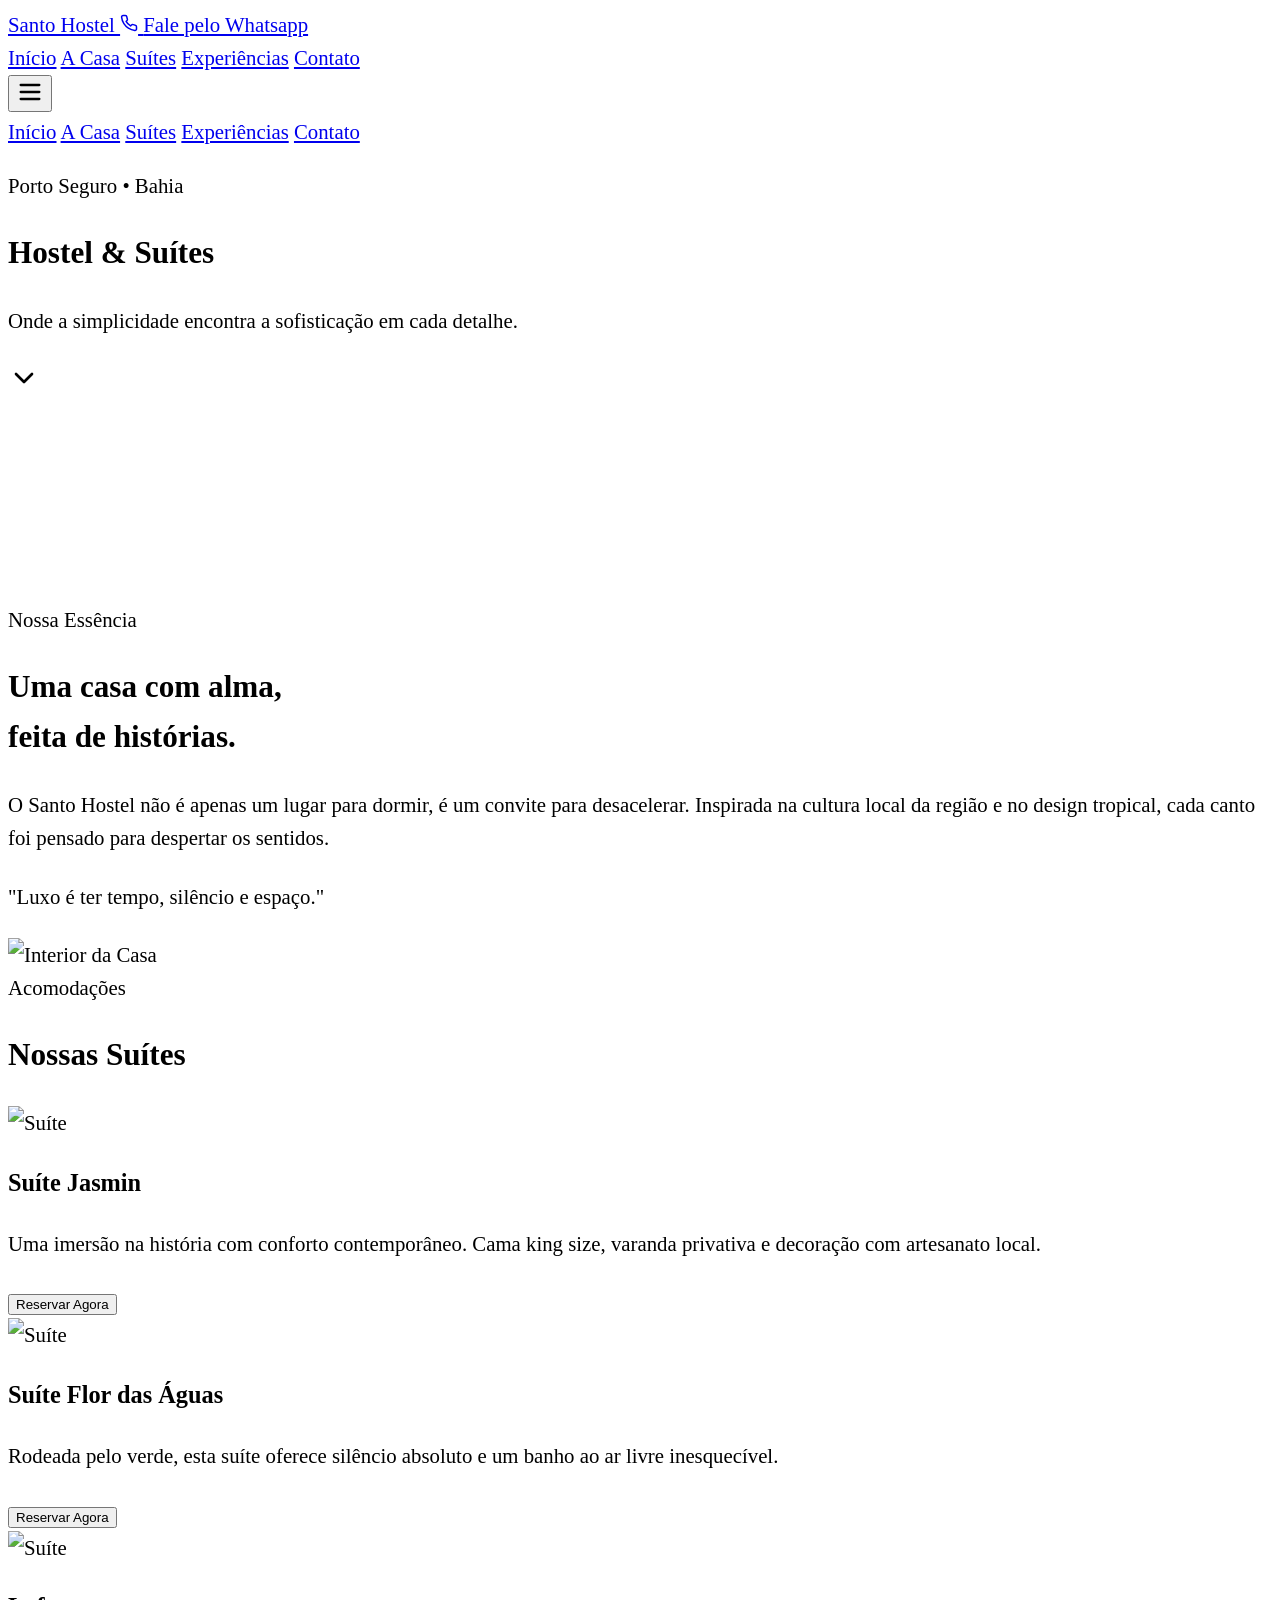
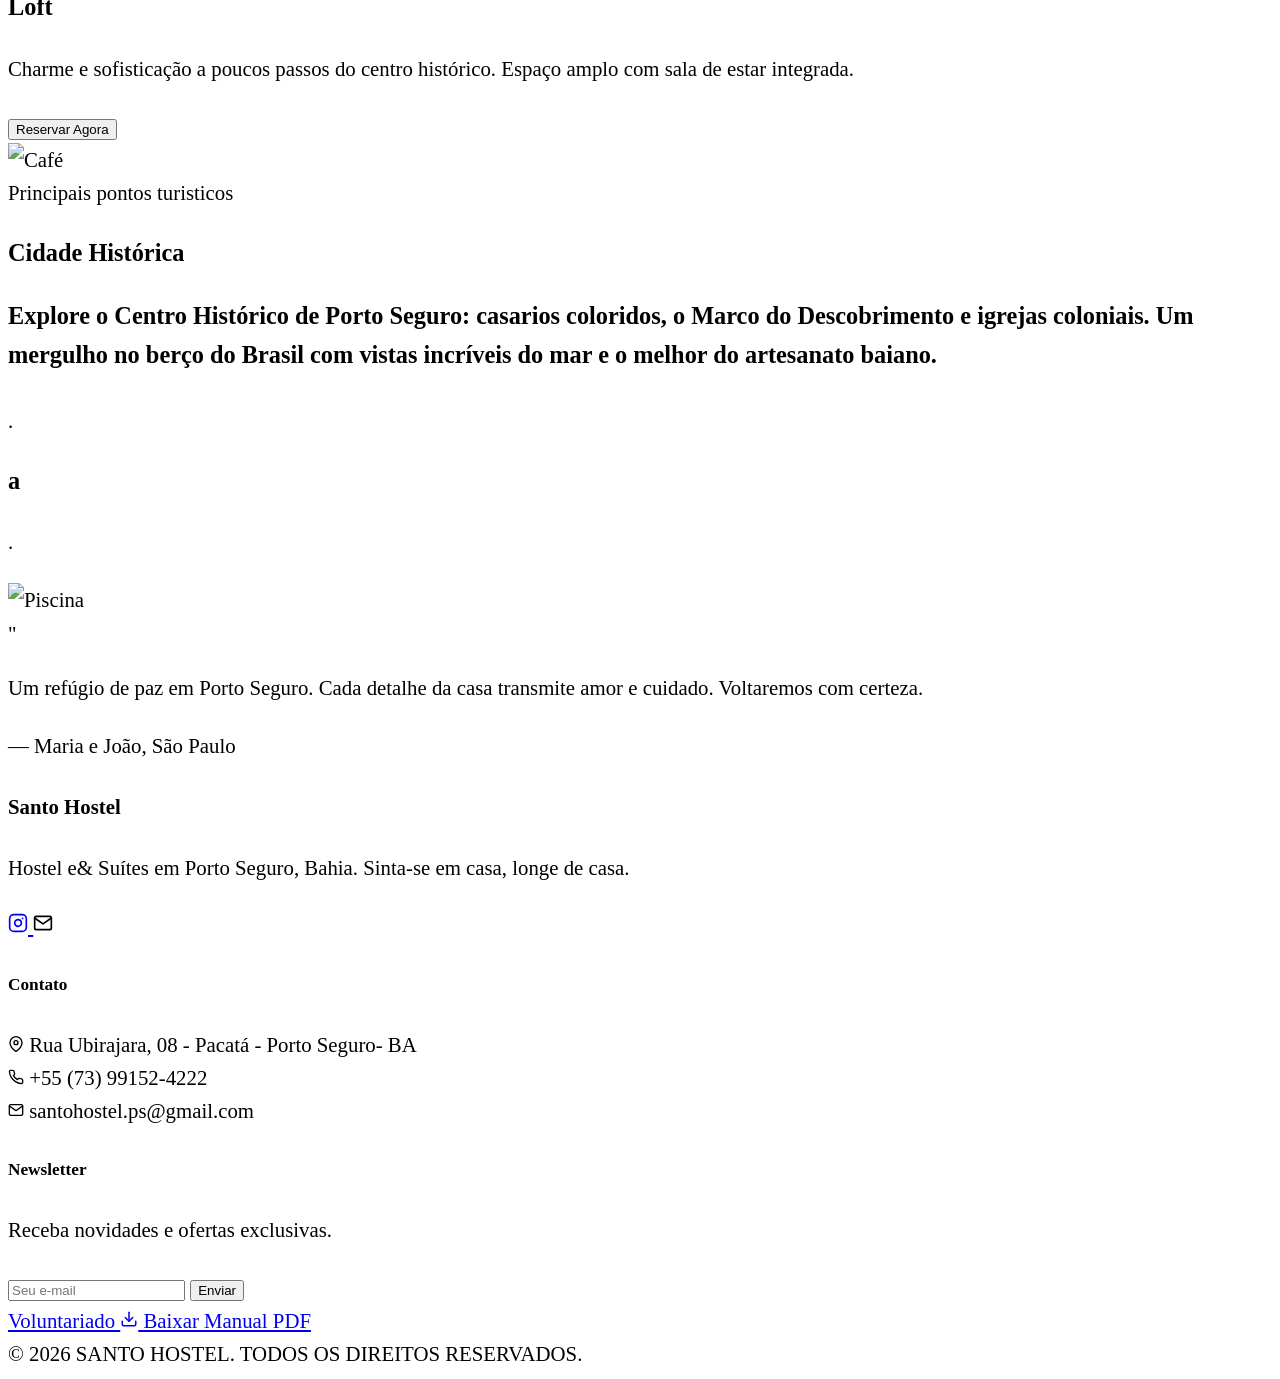
==== commit a655e477: "Add files via upload" ====
--- a/index.html
+++ b/index.html
@@ -1,25 +1,46 @@
 <!DOCTYPE html>
 <html lang="pt-BR" class="scroll-smooth">
 <head>
+    <style>
+    html {
+        font-size: 130% !important;
+    }
+    body {
+        line-height: 1.6 !important;
+        -webkit-font-smoothing: antialiased;
+    }
+    p, li {
+        margin-bottom: 1.2em;
+    }
+</style>
     <meta charset="UTF-8">
     <meta name="viewport" content="width=device-width, initial-scale=1.0">
     <title>Santo Hostel</title>
     
-    <!-- Tailwind CSS -->
     <script src="https://cdn.tailwindcss.com"></script>
     
-    <!-- Fontes Google -->
     <link rel="preconnect" href="https://fonts.googleapis.com">
     <link rel="preconnect" href="https://fonts.gstatic.com" crossorigin>
     <link href="https://fonts.googleapis.com/css2?family=Cormorant+Garamond:ital,wght@0,300;0,400;0,600;1,400&family=Montserrat:wght@300;400;500&display=swap" rel="stylesheet">
 
-    <!-- Estilo do Formulário de Reservas (Artaxnet) -->
-    <link rel="stylesheet" href="https://artaxnet.com/css/search_form_ebe.css">
-
     <style>
-        .font-serif { font-family: 'Cormorant Garamond', serif; }
-        .font-sans { font-family: 'Montserrat', sans-serif; }
+/* --- COPIE ISTO PARA DENTRO DA TAG <STYLE> --- */
+
+@keyframes pulseBlackBox {
+    0% { transform: scale(1); box-shadow: 0 0 0 0 rgba(0, 0, 0, 0.7); }
+    70% { transform: scale(1.05); box-shadow: 0 0 0 10px rgba(0, 0, 0, 0); }
+    100% { transform: scale(1); box-shadow: 0 0 0 0 rgba(0, 0, 0, 0); }
+}
+
+.whatsapp-animado {
+    animation: pulseBlackBox 2s infinite;
+}
         
+        /* Configurações de Fonte */
+        .font-serif { fontFamily: 'Cormorant Garamond', serif; }
+        .font-sans { fontFamily: 'Montserrat', sans-serif; }
+        
+        /* Animações Simples */
         @keyframes fadeInUp {
             from { opacity: 0; transform: translateY(20px); }
             to { opacity: 1; transform: translateY(0); }
@@ -27,13 +48,14 @@
         
         .animate-fade-in-up {
             animation: fadeInUp 1s ease-out forwards;
-            opacity: 0;
+            opacity: 0; /* Começa invisível */
         }
 
         .delay-200 { animation-delay: 0.2s; }
         .delay-400 { animation-delay: 0.4s; }
         .delay-600 { animation-delay: 0.6s; }
 
+        /* Zoom suave no background */
         .hero-bg {
             transition: transform 20s linear;
         }
@@ -44,16 +66,20 @@
 </head>
 <body class="bg-[#fdfcf8] text-stone-800 antialiased">
 
-    <!-- HEADER / MENU -->
     <header id="navbar" class="fixed w-full z-50 transition-all duration-500 py-6 bg-transparent text-white">
         <div class="container mx-auto px-6 flex justify-between items-center">
             <a href="#" class="font-serif tracking-widest uppercase text-2xl z-50 relative">
                 Santo Hostel
             </a>
 
+            <a href="https://wa.me/557391524222?text=Olá,%20Gostaria%20de%20fazer%20uma%20reserva." target="_blank" class="whatsapp-animado inline-flex items-center gap-3 px-4 py-2 bg-black text-white rounded-md hover:bg-stone-800 transition-colors">
+    <svg class="text-[#c4a484]" xmlns="http://www.w3.org/2000/svg" width="18" height="18" viewBox="0 0 24 24" fill="none" stroke="currentColor" stroke-width="2" stroke-linecap="round" stroke-linejoin="round">
+        <path d="M22 16.92v3a2 2 0 0 1-2.18 2 19.79 19.79 0 0 1-8.63-3.07 19.5 19.5 0 0 1-6-6 19.79 19.79 0 0 1-3.07-8.67A2 2 0 0 1 4.11 2h3a2 2 0 0 1 2 1.72 12.84 12.84 0 0 0 .7 2.81 2 2 0 0 1-.45 2.11L8.09 9.91a16 16 0 0 0 6 6l1.27-1.27a2 2 0 0 1 2.11-.45 12.84 12.84 0 0 0 2.81.7A2 2 0 0 1 22 16.92z"></path>
+    </svg>
+    <span class="font-medium tracking-wide">Fale pelo Whatsapp</span>
+</a>
             <nav class="hidden md:flex space-x-8 text-sm tracking-widest uppercase opacity-90">
                 <a href="#home" class="hover:text-[#c4a484] transition-colors">Início</a>
-                <a href="#reservas" class="hover:text-[#c4a484] transition-colors">Reservas</a>
                 <a href="#acasa" class="hover:text-[#c4a484] transition-colors">A Casa</a>
                 <a href="#suites" class="hover:text-[#c4a484] transition-colors">Suítes</a>
                 <a href="#experiencias" class="hover:text-[#c4a484] transition-colors">Experiências</a>
@@ -67,7 +93,6 @@
 
         <div id="mobile-menu" class="fixed inset-0 bg-[#fdfcf8] z-40 flex flex-col items-center justify-center space-y-8 text-stone-800 font-serif text-2xl opacity-0 pointer-events-none transition-opacity duration-300">
             <a href="#home" class="mobile-link">Início</a>
-            <a href="#reservas" class="mobile-link">Reservas</a>
             <a href="#acasa" class="mobile-link">A Casa</a>
             <a href="#suites" class="mobile-link">Suítes</a>
             <a href="#experiencias" class="mobile-link">Experiências</a>
@@ -75,45 +100,61 @@
         </div>
     </header>
 
-    <!-- HERO SECTION -->
     <section id="home" class="relative h-screen w-full overflow-hidden hero-container">
-        <div class="hero-bg absolute inset-0 bg-cover bg-center" style="background-image: url('https://images.unsplash.com/photo-1540541338287-41700207dee6?ixlib=rb-4.0.3&auto=format&fit=crop&w=2000&q=90');"></div>
+        <div class="hero-bg absolute inset-0 bg-cover bg-center" style="background-image: url('https://www.portoseguro.ba.gov.br/assets/img/posts/post-244.jpeg');"></div>
+        
         <div class="absolute inset-0 bg-black/30"></div>
 
-        <div class="relative z-10 h-full flex flex-col justify-center items-center text-center text-white px-4 pb-16">
+        <div class="relative z-10 h-full flex flex-col justify-center items-center text-center text-white px-4">
             <p class="animate-fade-in-up delay-200 font-sans text-sm md:text-base tracking-[0.3em] uppercase mb-4 opacity-90">
                 Porto Seguro • Bahia
             </p>
             <h1 class="animate-fade-in-up delay-400 font-serif text-5xl md:text-7xl lg:text-8xl italic mb-6">
-                Hospedaria de Charme
+                Hostel & Suítes
             </h1>
             <p class="animate-fade-in-up delay-600 font-serif text-xl md:text-2xl max-w-2xl leading-relaxed opacity-90">
                 Onde a simplicidade encontra a sofisticação em cada detalhe.
             </p>
             
             <div class="absolute bottom-10 animate-bounce">
-                <a href="#reservas">
-                    <svg xmlns="http://www.w3.org/2000/svg" width="32" height="32" viewBox="0 0 24 24" fill="none" stroke="currentColor" stroke-width="2" stroke-linecap="round" stroke-linejoin="round" class="text-white/70"><polyline points="6 9 12 15 18 9"></polyline></svg>
-                </a>
-            </div>
-        </div>
-    </section>
-
-    <!-- MOTOR DE RESERVAS (ARTAXNET NO TOPO) -->
-    <section id="reservas" class="py-8 bg-[#fdfcf8] relative z-20 -mt-16 container mx-auto px-4 md:px-6">
-        <div class="bg-white p-6 rounded-lg shadow-2xl border border-stone-100 max-w-5xl mx-auto">
-            <h3 class="font-serif text-2xl text-stone-800 text-center mb-4">Buscar Acomodações</h3>
-            
-            <!-- Div e Script Oficial do Artaxnet CDN com Client ID -->
-            <div id="artax_form_div"></div>
-            <script 
-                src="https://cdn-artaxnet.s3.us-east-1.amazonaws.com/artaxnet-form-ebe.js?v=1.0.0" 
-                data-client-id="client_id_565wA3SF35Hud322iAwYDwup0czq">
-            </script>
-        </div>
-    </section>
-
-    <!-- A CASA -->
+                <svg xmlns="http://www.w3.org/2000/svg" width="32" height="32" viewBox="0 0 24 24" fill="none" stroke="currentColor" stroke-width="2" stroke-linecap="round" stroke-linejoin="round" class="text-white/70"><polyline points="6 9 12 15 18 9"></polyline></svg>
+            </div>
+        </div>
+    </section>
+<style>
+    #artax_form_div {
+        width: 100%;
+        min-height: 200px; /* Garante um espaço inicial enquanto carrega */
+        overflow-x: hidden; /* Evita quebra de layout lateral */
+    }
+    /* Ajuste para inputs no mobile */
+    #artax_form_div input, #artax_form_div select {
+        font-size: 16px !important; /* Evita o zoom automático do iPhone ao clicar */
+    }
+</style>
+
+<link rel="stylesheet" href="https://artaxnet.com/css/search_form_ebe.css">
+<script src="https://cdnjs.cloudflare.com/ajax/libs/materialize/1.0.0/js/materialize.min.js"></script>
+
+<div id="artax_form_div"></div>
+
+<script>
+    document.addEventListener('DOMContentLoaded', () => {
+        fetch("https://santo-hostel.artaxnet.com/api/load-form/ebe")
+            .then(response => response.text())
+            .then(html => {
+                const formContainer = document.getElementById("artax_form_div");
+                formContainer.innerHTML = html;
+
+                // Carrega o script de funcionalidade após injetar o HTML
+                const script = document.createElement('script');
+                script.src = 'https://artaxnet.com/js/form_search_artax.js';
+                script.async = true;
+                document.body.appendChild(script);
+            })
+            .catch(err => console.error("Erro ao carregar formulário:", err));
+    });
+</script>
     <section id="acasa" class="py-24 px-6 md:px-12 bg-[#fdfcf8]">
         <div class="container mx-auto flex flex-col md:flex-row items-center gap-16">
             <div class="md:w-1/2 space-y-8 text-center md:text-left">
@@ -124,9 +165,8 @@
                 <div class="w-16 h-[1px] bg-[#c4a484] mx-auto md:mx-0"></div>
                 <p class="font-sans font-light text-stone-600 leading-loose text-sm md:text-base">
                    O Santo Hostel não é apenas um lugar para dormir, é um convite para desacelerar. 
-                   Inspirada na cultura local e no design tropical, cada canto foi pensado 
-                   para despertar os sentidos. Móveis de madeira de demolição, linho puro, obras de 
-                   artistas locais e o cheiro de café fresco pela manhã.
+                    Inspirada na cultura local da região e no design tropical, cada canto foi pensado 
+                    para despertar os sentidos.
                 </p>
                 <p class="font-serif italic text-xl text-stone-500">
                     "Luxo é ter tempo, silêncio e espaço."
@@ -134,12 +174,11 @@
             </div>
             <div class="md:w-1/2 relative">
                 <div class="absolute -top-4 -left-4 w-full h-full border border-[#c4a484]/30 z-0 hidden md:block"></div>
-                <img src="https://images.unsplash.com/photo-1600210492486-724fe5c67fb0?ixlib=rb-4.0.3&auto=format&fit=crop&w=1000&q=80" alt="Interior da Casa" class="relative z-10 w-full h-auto shadow-xl">
-            </div>
-        </div>
-    </section>
-
-    <!-- SUÍTES -->
+                <img src="https://github.com/cainanconstantino23-wq/santohostel2/blob/main/2.png?raw=true" alt="Interior da Casa" class="relative z-10 w-full h-auto shadow-xl">
+            </div>
+        </div>
+    </section>
+
     <section id="suites" class="py-24 bg-white">
         <div class="container mx-auto px-6">
             <div class="text-center mb-16">
@@ -148,65 +187,58 @@
             </div>
 
             <div class="grid grid-cols-1 md:grid-cols-3 gap-12">
-                <!-- Suite 1 -->
                 <div class="group cursor-pointer">
                     <div class="overflow-hidden mb-6 relative aspect-[3/4]">
-                        <img src="https://images.unsplash.com/photo-1582719508461-905c673771fd?ixlib=rb-4.0.3&auto=format&fit=crop&w=1000&q=80" alt="Suíte" class="w-full h-full object-cover transition-transform duration-700 group-hover:scale-110">
+                        <img src="https://github.com/cainanconstantino23-wq/santohostel2/blob/main/jasmin.jpg?raw=true" alt="Suíte" class="w-full h-full object-cover transition-transform duration-700 group-hover:scale-110">
                         <div class="absolute inset-0 bg-black/20 opacity-0 group-hover:opacity-100 transition-opacity duration-500"></div>
                     </div>
                     <h3 class="font-serif text-2xl text-stone-800 mb-3 group-hover:text-[#c4a484] transition-colors">Suíte Jasmin</h3>
                     <p class="font-sans font-light text-sm text-stone-500 leading-relaxed mb-6">Uma imersão na história com conforto contemporâneo. Cama king size, varanda privativa e decoração com artesanato local.</p>
-                    <a href="#reservas" class="inline-block text-xs font-bold tracking-[0.2em] uppercase border-b border-stone-300 pb-1 hover:border-[#c4a484] hover:text-[#c4a484] transition-all">Reservar Agora</a>
-                </div>
-
-                <!-- Suite 2 -->
+                    <button class="text-xs font-bold tracking-[0.2em] uppercase border-b border-stone-300 pb-1 hover:border-[#c4a484] hover:text-[#c4a484] transition-all">Reservar Agora</button>
+                </div>
+
                 <div class="group cursor-pointer">
                     <div class="overflow-hidden mb-6 relative aspect-[3/4]">
-                        <img src="https://images.unsplash.com/photo-1590490360182-c33d57733427?ixlib=rb-4.0.3&auto=format&fit=crop&w=1000&q=80" alt="Suíte" class="w-full h-full object-cover transition-transform duration-700 group-hover:scale-110">
+                        <img src="https://github.com/cainanconstantino23-wq/santohostel2/blob/main/flor.jpg?raw=true" alt="Suíte" class="w-full h-full object-cover transition-transform duration-700 group-hover:scale-110">
                         <div class="absolute inset-0 bg-black/20 opacity-0 group-hover:opacity-100 transition-opacity duration-500"></div>
                     </div>
                     <h3 class="font-serif text-2xl text-stone-800 mb-3 group-hover:text-[#c4a484] transition-colors">Suíte Flor das Águas</h3>
                     <p class="font-sans font-light text-sm text-stone-500 leading-relaxed mb-6">Rodeada pelo verde, esta suíte oferece silêncio absoluto e um banho ao ar livre inesquecível.</p>
-                    <a href="#reservas" class="inline-block text-xs font-bold tracking-[0.2em] uppercase border-b border-stone-300 pb-1 hover:border-[#c4a484] hover:text-[#c4a484] transition-all">Reservar Agora</a>
-                </div>
-
-                <!-- Suite 3 -->
+                    <button class="text-xs font-bold tracking-[0.2em] uppercase border-b border-stone-300 pb-1 hover:border-[#c4a484] hover:text-[#c4a484] transition-all">Reservar Agora</button>
+                </div>
+
                 <div class="group cursor-pointer">
                     <div class="overflow-hidden mb-6 relative aspect-[3/4]">
-                        <img src="https://images.unsplash.com/photo-1616486338812-3dadae4b4ace?ixlib=rb-4.0.3&auto=format&fit=crop&w=1000&q=80" alt="Suíte" class="w-full h-full object-cover transition-transform duration-700 group-hover:scale-110">
+                        <img src="https://github.com/cainanconstantino23-wq/santohostel2/blob/main/loft.JPG?raw=true" alt="Suíte" class="w-full h-full object-cover transition-transform duration-700 group-hover:scale-110">
                         <div class="absolute inset-0 bg-black/20 opacity-0 group-hover:opacity-100 transition-opacity duration-500"></div>
                     </div>
                     <h3 class="font-serif text-2xl text-stone-800 mb-3 group-hover:text-[#c4a484] transition-colors">Loft</h3>
                     <p class="font-sans font-light text-sm text-stone-500 leading-relaxed mb-6">Charme e sofisticação a poucos passos do centro histórico. Espaço amplo com sala de estar integrada.</p>
-                    <a href="#reservas" class="inline-block text-xs font-bold tracking-[0.2em] uppercase border-b border-stone-300 pb-1 hover:border-[#c4a484] hover:text-[#c4a484] transition-all">Reservar Agora</a>
-                </div>
-            </div>
-        </div>
-    </section>
-
-    <!-- EXPERIÊNCIAS -->
+                    <button class="text-xs font-bold tracking-[0.2em] uppercase border-b border-stone-300 pb-1 hover:border-[#c4a484] hover:text-[#c4a484] transition-all">Reservar Agora</button>
+                </div>
+            </div>
+        </div>
+    </section>
+
     <section id="experiencias" class="py-24 bg-[#fdfcf8]">
         <div class="container mx-auto px-6">
             <div class="grid grid-cols-1 md:grid-cols-2 gap-0 shadow-2xl overflow-hidden">
                 <div class="h-96 md:h-auto overflow-hidden">
-                    <img src="https://images.unsplash.com/photo-1565538810643-b5bdb714032a?ixlib=rb-4.0.3&auto=format&fit=crop&w=1000&q=80" alt="Café" class="w-full h-full object-cover">
+                    <img src="https://imgmd.net/images/v1/guia/1699818/centro-historico-de-porto-seguro.jpg?ixlib=rb-4.0.3&auto=format&fit=crop&w=1000&q=80" alt="Café" class="w-full h-full object-cover">
                 </div>
                 <div class="bg-[#ebe9e1] p-12 md:p-20 flex flex-col justify-center">
-                    <span class="font-sans text-xs tracking-[0.2em] text-stone-500 uppercase mb-4">Gastronomia</span>
-                    <h3 class="font-serif text-3xl md:text-4xl text-stone-800 mb-6">Café da Manhã</h3>
+                    <span class="font-sans text-xs tracking-[0.2em] text-stone-500 uppercase mb-4">Principais pontos turisticos</span>
+                    <h3 class="font-serif text-3xl md:text-4xl text-stone-800 mb-6">Cidade Histórica
                     <p class="font-sans font-light text-stone-600 leading-loose mb-8">
-                        Servido sem pressa, no jardim ou na varanda. Nossa mesa é posta com frutas da estação, 
-                        bolos caseiros, pães de fermentação natural e tapiocas feitas na hora. Um verdadeiro 
-                        ritual para começar o dia na Bahia.
+                        Explore o Centro Histórico de Porto Seguro: casarios coloridos, o Marco do Descobrimento e igrejas coloniais. Um mergulho no berço do Brasil com vistas incríveis do mar e o melhor do artesanato baiano.
                     </p>
                 </div>
                 
                 <div class="bg-stone-800 p-12 md:p-20 flex flex-col justify-center text-white order-last md:order-none">
-                    <span class="font-sans text-xs tracking-[0.2em] text-[#c4a484] uppercase mb-4">Lazer</span>
-                    <h3 class="font-serif text-3xl md:text-4xl text-white mb-6">Piscina & Jardim</h3>
+                    <span class="font-sans text-xs tracking-[0.2em] text-[#c4a484] uppercase mb-4">.</span>
+                    <h3 class="font-serif text-3xl md:text-4xl text-white mb-6">a</h3>
                     <p class="font-sans font-light text-white/80 leading-loose mb-8">
-                        Refresque-se em nossa piscina de pedra vulcânica cercada por um jardim tropical exuberante. 
-                        O lugar perfeito para ler um livro, tomar um drink ou simplesmente não fazer nada.
+                       .
                     </p>
                 </div>
                 <div class="h-96 md:h-auto overflow-hidden order-3 md:order-none">
@@ -216,15 +248,93 @@
         </div>
     </section>
 
-    <!-- FOOTER -->
+    <section class="py-24 bg-white text-center px-6">
+        <div class="max-w-3xl mx-auto">
+            <div class="mb-8">
+                <span class="text-4xl text-[#c4a484] font-serif">"</span>
+            </div>
+            <p class="font-serif text-2xl md:text-3xl italic text-stone-700 mb-8">
+                Um refúgio de paz em Porto Seguro. Cada detalhe da casa transmite amor e cuidado. 
+                Voltaremos com certeza.
+            </p>
+            <div class="font-sans text-xs tracking-[0.2em] uppercase text-stone-400">
+                — Maria e João, São Paulo
+            </div>
+        </div>
+    </section>
+
     <footer id="contato" class="bg-[#1c1c1c] text-white/80 py-20 px-6 font-sans font-light">
-        <div class="container mx-auto text-center md:text-left">
-            <h4 class="font-serif text-2xl text-white mb-4">Santo Hostel</h4>
-            <p class="text-sm text-stone-400">&copy; 2026 SANTO HOSTEL. TODOS OS DIREITOS RESERVADOS.</p>
+        <div class="container mx-auto grid grid-cols-1 md:grid-cols-3 gap-16 text-center md:text-left">
+            
+            <div class="flex flex-col items-center md:items-start">
+                <h4 class="font-serif text-2xl text-white mb-6 tracking-wide">Santo Hostel</h4>
+                <p class="text-sm leading-loose max-w-xs text-stone-400">
+                    Hostel e& Suítes em Porto Seguro, Bahia.
+                    Sinta-se em casa, longe de casa.
+                </p>
+                <div class="flex space-x-6 mt-8 text-[#c4a484]">
+
+                     <a href="https://www.instagram.com/santohostel.ps/" target="_blank" rel="noopener noreferrer">
+    <svg class="cursor-pointer hover:text-white transition-colors" xmlns="http://www.w3.org/2000/svg" width="20" height="20" viewBox="0 0 24 24" fill="none" stroke="currentColor" stroke-width="2" stroke-linecap="round" stroke-linejoin="round">
+        <rect x="2" y="2" width="20" height="20" rx="5" ry="5"></rect>
+        <path d="M16 11.37A4 4 0 1 1 12.63 8 4 4 0 0 1 16 11.37z"></path>
+        <line x1="17.5" y1="6.5" x2="17.51" y2="6.5"></line>
+    </svg>
+</a>
+                    <svg class="cursor-pointer hover:text-white transition-colors" xmlns="http://www.w3.org/2000/svg" width="20" height="20" viewBox="0 0 24 24" fill="none" stroke="currentColor" stroke-width="2" stroke-linecap="round" stroke-linejoin="round"><path d="M4 4h16c1.1 0 2 .9 2 2v12c0 1.1-.9 2-2 2H4c-1.1 0-2-.9-2-2V6c0-1.1.9-2 2-2z"></path><polyline points="22,6 12,13 2,6"></polyline></svg>
+                </div>
+            </div>
+
+            <div class="flex flex-col items-center md:items-start">
+                <h5 class="font-serif text-lg text-white mb-6">Contato</h5>
+                <div class="space-y-4 text-sm text-stone-400">
+                    <div class="flex items-center gap-3 justify-center md:justify-start">
+                        <svg class="text-[#c4a484]" xmlns="http://www.w3.org/2000/svg" width="16" height="16" viewBox="0 0 24 24" fill="none" stroke="currentColor" stroke-width="2" stroke-linecap="round" stroke-linejoin="round"><path d="M21 10c0 7-9 13-9 13s-9-6-9-13a9 9 0 0 1 18 0z"></path><circle cx="12" cy="10" r="3"></circle></svg>
+                        <span>Rua Ubirajara, 08 - Pacatá - Porto Seguro- BA</span>
+                    </div>
+                    <div class="flex items-center gap-3 justify-center md:justify-start">
+                        <svg class="text-[#c4a484]" xmlns="http://www.w3.org/2000/svg" width="16" height="16" viewBox="0 0 24 24" fill="none" stroke="currentColor" stroke-width="2" stroke-linecap="round" stroke-linejoin="round"><path d="M22 16.92v3a2 2 0 0 1-2.18 2 19.79 19.79 0 0 1-8.63-3.07 19.5 19.5 0 0 1-6-6 19.79 19.79 0 0 1-3.07-8.67A2 2 0 0 1 4.11 2h3a2 2 0 0 1 2 1.72 12.84 12.84 0 0 0 .7 2.81 2 2 0 0 1-.45 2.11L8.09 9.91a16 16 0 0 0 6 6l1.27-1.27a2 2 0 0 1 2.11-.45 12.84 12.84 0 0 0 2.81.7A2 2 0 0 1 22 16.92z"></path></svg>
+                        <span>+55 (73) 99152-4222</span>
+                    </div>
+                    <div class="flex items-center gap-3 justify-center md:justify-start">
+                        <svg class="text-[#c4a484]" xmlns="http://www.w3.org/2000/svg" width="16" height="16" viewBox="0 0 24 24" fill="none" stroke="currentColor" stroke-width="2" stroke-linecap="round" stroke-linejoin="round"><path d="M4 4h16c1.1 0 2 .9 2 2v12c0 1.1-.9 2-2 2H4c-1.1 0-2-.9-2-2V6c0-1.1.9-2 2-2z"></path><polyline points="22,6 12,13 2,6"></polyline></svg>
+                        <span>santohostel.ps@gmail.com</span>
+                    </div>
+                </div>
+            </div>
+
+            <div class="flex flex-col items-center md:items-start">
+                <h5 class="font-serif text-lg text-white mb-6">Newsletter</h5>
+                <p class="text-sm text-stone-400 mb-4">Receba novidades e ofertas exclusivas.</p>
+                <form class="w-full max-w-xs flex border-b border-stone-600 pb-2">
+                    <input type="email" placeholder="Seu e-mail" class="bg-transparent w-full outline-none text-white placeholder-stone-500 text-sm">
+                    <button type="button" class="text-[#c4a484] uppercase text-xs tracking-widest hover:text-white transition-colors">
+                        Enviar
+                    </button>
+                </form>
+            </div>
+        </div>
+
+     <div class="mt-16 flex flex-col md:flex-row justify-center items-center gap-6">
+            <a href="manual.html" class="px-8 py-3 border border-[#c4a484] text-[#c4a484] font-sans text-xs tracking-[0.3em] uppercase hover:bg-[#c4a484] hover:text-white transition-all duration-300">
+                Voluntariado
+            </a>
+
+            <a href="MANUAL.pdf" download="MANUAL.pdf" class="flex items-center gap-2 px-8 py-3 bg-[#c4a484] text-white font-sans text-xs tracking-[0.3em] uppercase hover:bg-stone-700 transition-all duration-300">
+                <svg xmlns="http://www.w3.org/2000/svg" width="18" height="18" viewBox="0 0 24 24" fill="none" stroke="currentColor" stroke-width="2" stroke-linecap="round" stroke-linejoin="round">
+                    <path d="M21 15v4a2 2 0 0 1-2 2H5a2 2 0 0 1-2-2v-4"></path>
+                    <polyline points="7 10 12 15 17 10"></polyline>
+                    <line x1="12" y1="15" x2="12" y2="3"></line>
+                </svg>
+                Baixar Manual PDF
+            </a>
+        </div>
+
+        <div class="border-t border-stone-800 mt-10 pt-8 text-center text-xs text-stone-600 tracking-widest">
+            &copy; 2026 SANTO HOSTEL. TODOS OS DIREITOS RESERVADOS.
         </div>
     </footer>
 
-    <!-- SCRIPT DA NAVBAR E MENU MOBILE -->
     <script>
         const navbar = document.getElementById('navbar');
         const mobileMenuBtn = document.getElementById('mobile-menu-btn');
@@ -232,6 +342,7 @@
         const mobileLinks = document.querySelectorAll('.mobile-link');
         let isMenuOpen = false;
 
+        // Efeito de Scroll na Navbar
         window.addEventListener('scroll', () => {
             if (window.scrollY > 50) {
                 navbar.classList.add('bg-white/95', 'shadow-sm', 'py-4', 'text-stone-800');
@@ -242,19 +353,26 @@
             }
         });
 
+        // Menu Mobile
         mobileMenuBtn.addEventListener('click', () => {
             isMenuOpen = !isMenuOpen;
             if (isMenuOpen) {
                 mobileMenu.classList.remove('opacity-0', 'pointer-events-none');
+                mobileMenuBtn.classList.add('text-stone-800');
+                mobileMenuBtn.innerHTML = '<svg xmlns="http://www.w3.org/2000/svg" width="28" height="28" viewBox="0 0 24 24" fill="none" stroke="currentColor" stroke-width="2" stroke-linecap="round" stroke-linejoin="round"><line x1="18" y1="6" x2="6" y2="18"></line><line x1="6" y1="6" x2="18" y2="18"></line></svg>';
             } else {
                 mobileMenu.classList.add('opacity-0', 'pointer-events-none');
+                mobileMenuBtn.classList.remove('text-stone-800');
+                mobileMenuBtn.innerHTML = '<svg xmlns="http://www.w3.org/2000/svg" width="28" height="28" viewBox="0 0 24 24" fill="none" stroke="currentColor" stroke-width="2" stroke-linecap="round" stroke-linejoin="round"><line x1="4" y1="12" x2="20" y2="12"></line><line x1="4" y1="6" x2="20" y2="6"></line><line x1="4" y1="18" x2="20" y2="18"></line></svg>';
             }
         });
 
+        // Fechar menu ao clicar em link
         mobileLinks.forEach(link => {
             link.addEventListener('click', () => {
+                isMenuOpen = false;
                 mobileMenu.classList.add('opacity-0', 'pointer-events-none');
-                isMenuOpen = false;
+                mobileMenuBtn.innerHTML = '<svg xmlns="http://www.w3.org/2000/svg" width="28" height="28" viewBox="0 0 24 24" fill="none" stroke="currentColor" stroke-width="2" stroke-linecap="round" stroke-linejoin="round"><line x1="4" y1="12" x2="20" y2="12"></line><line x1="4" y1="6" x2="20" y2="6"></line><line x1="4" y1="18" x2="20" y2="18"></line></svg>';
             });
         });
     </script>
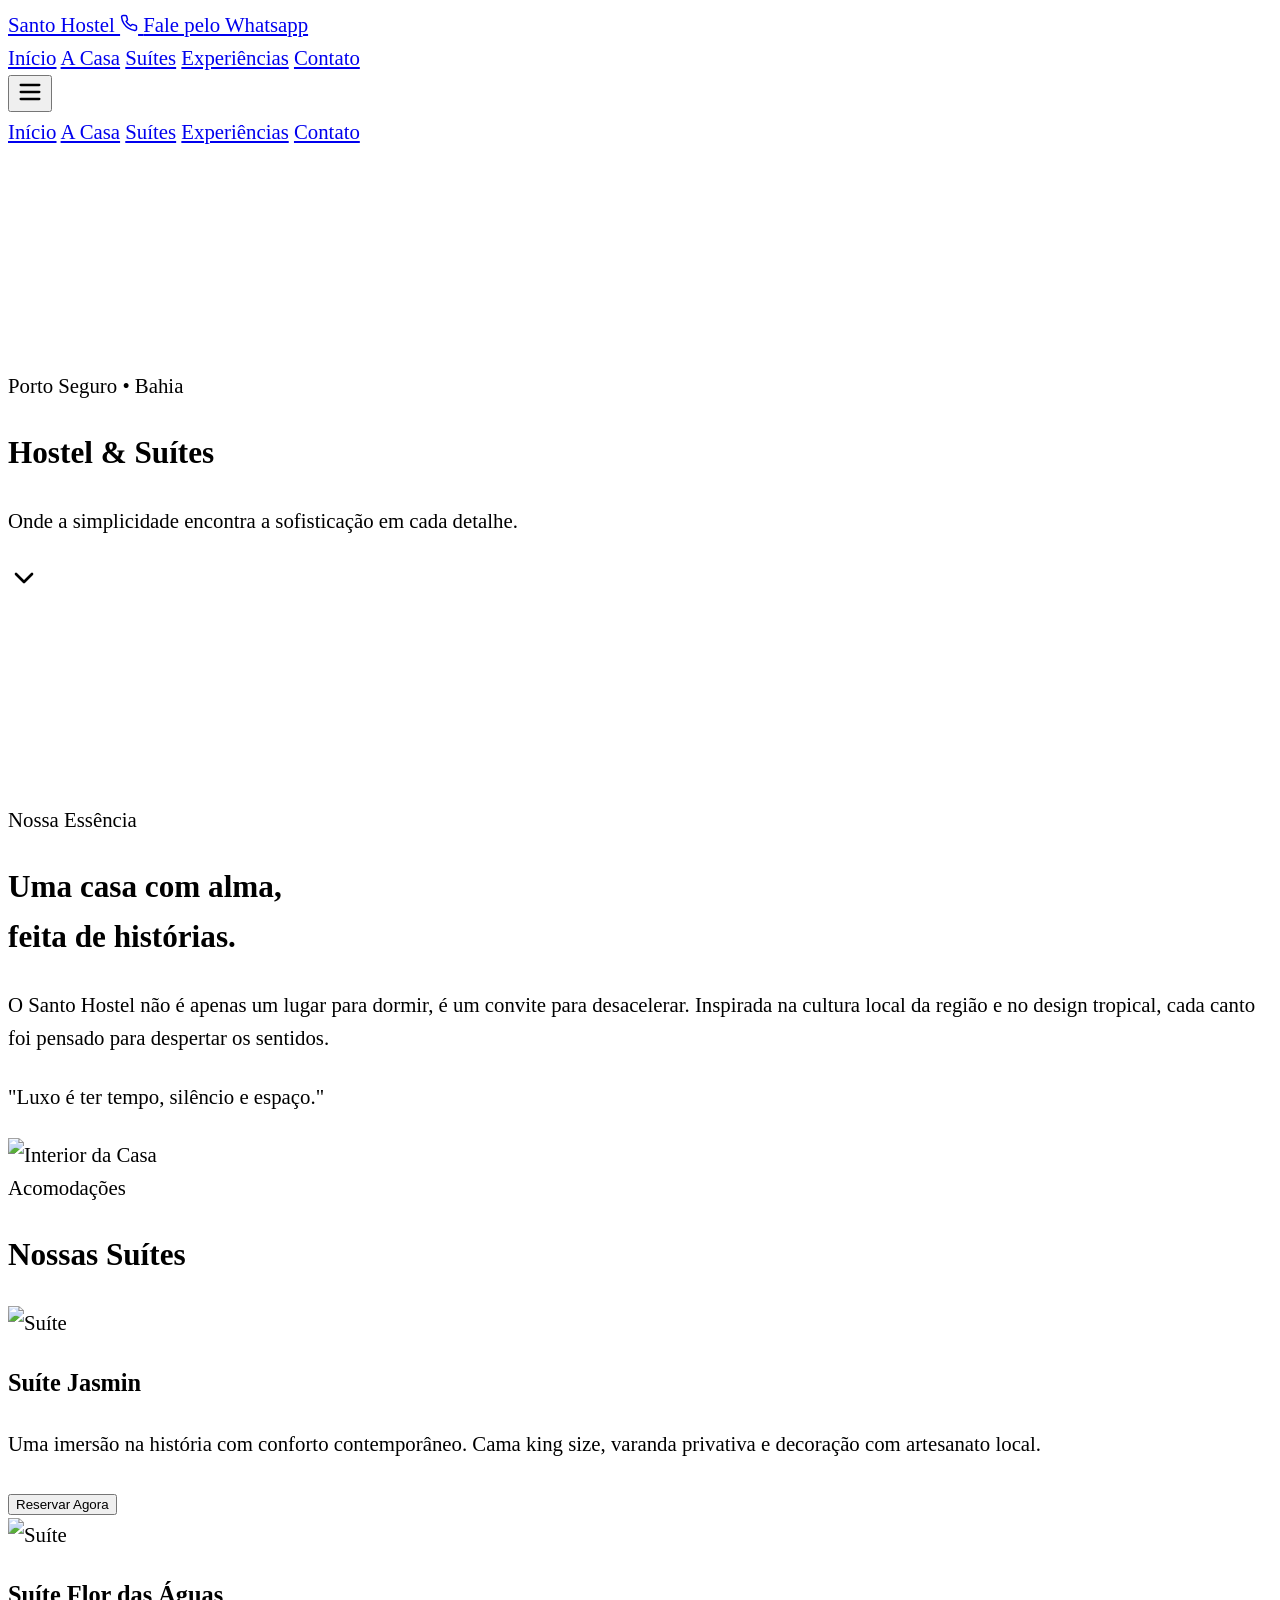
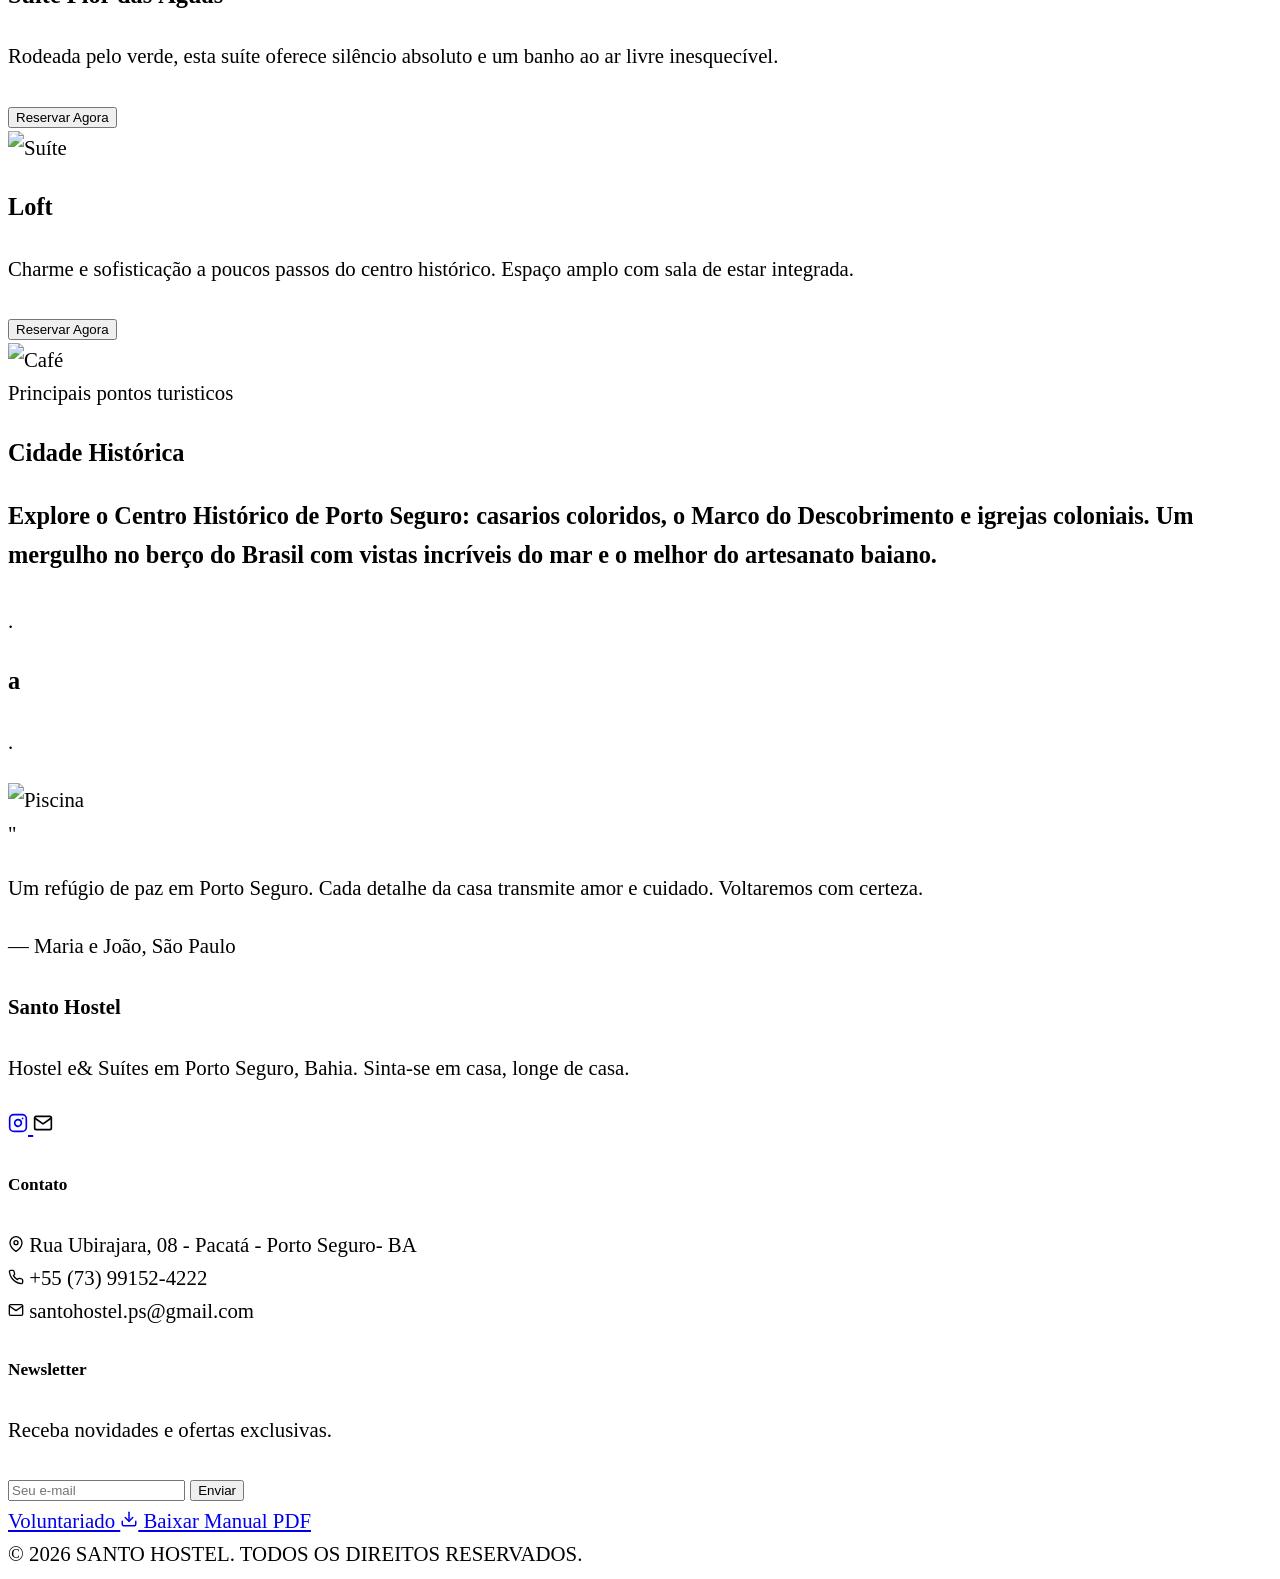
==== commit 12b3fe17: "Integrate Artax form script into index.html Added Artax form script for client integration." ====
--- a/index.html
+++ b/index.html
@@ -99,7 +99,12 @@
             <a href="#contato" class="mobile-link">Contato</a>
         </div>
     </header>
-
+<div id="artax_form_div"></div>
+
+<script
+  src="https://cdn-artaxnet.s3.us-east-1.amazonaws.com/artaxnet-form-ebe.js?v=1.0.0"
+  data-client-id="client_id_565wA3SF35Hud322iAwYDwupOczq">
+</script>
     <section id="home" class="relative h-screen w-full overflow-hidden hero-container">
         <div class="hero-bg absolute inset-0 bg-cover bg-center" style="background-image: url('https://www.portoseguro.ba.gov.br/assets/img/posts/post-244.jpeg');"></div>
         
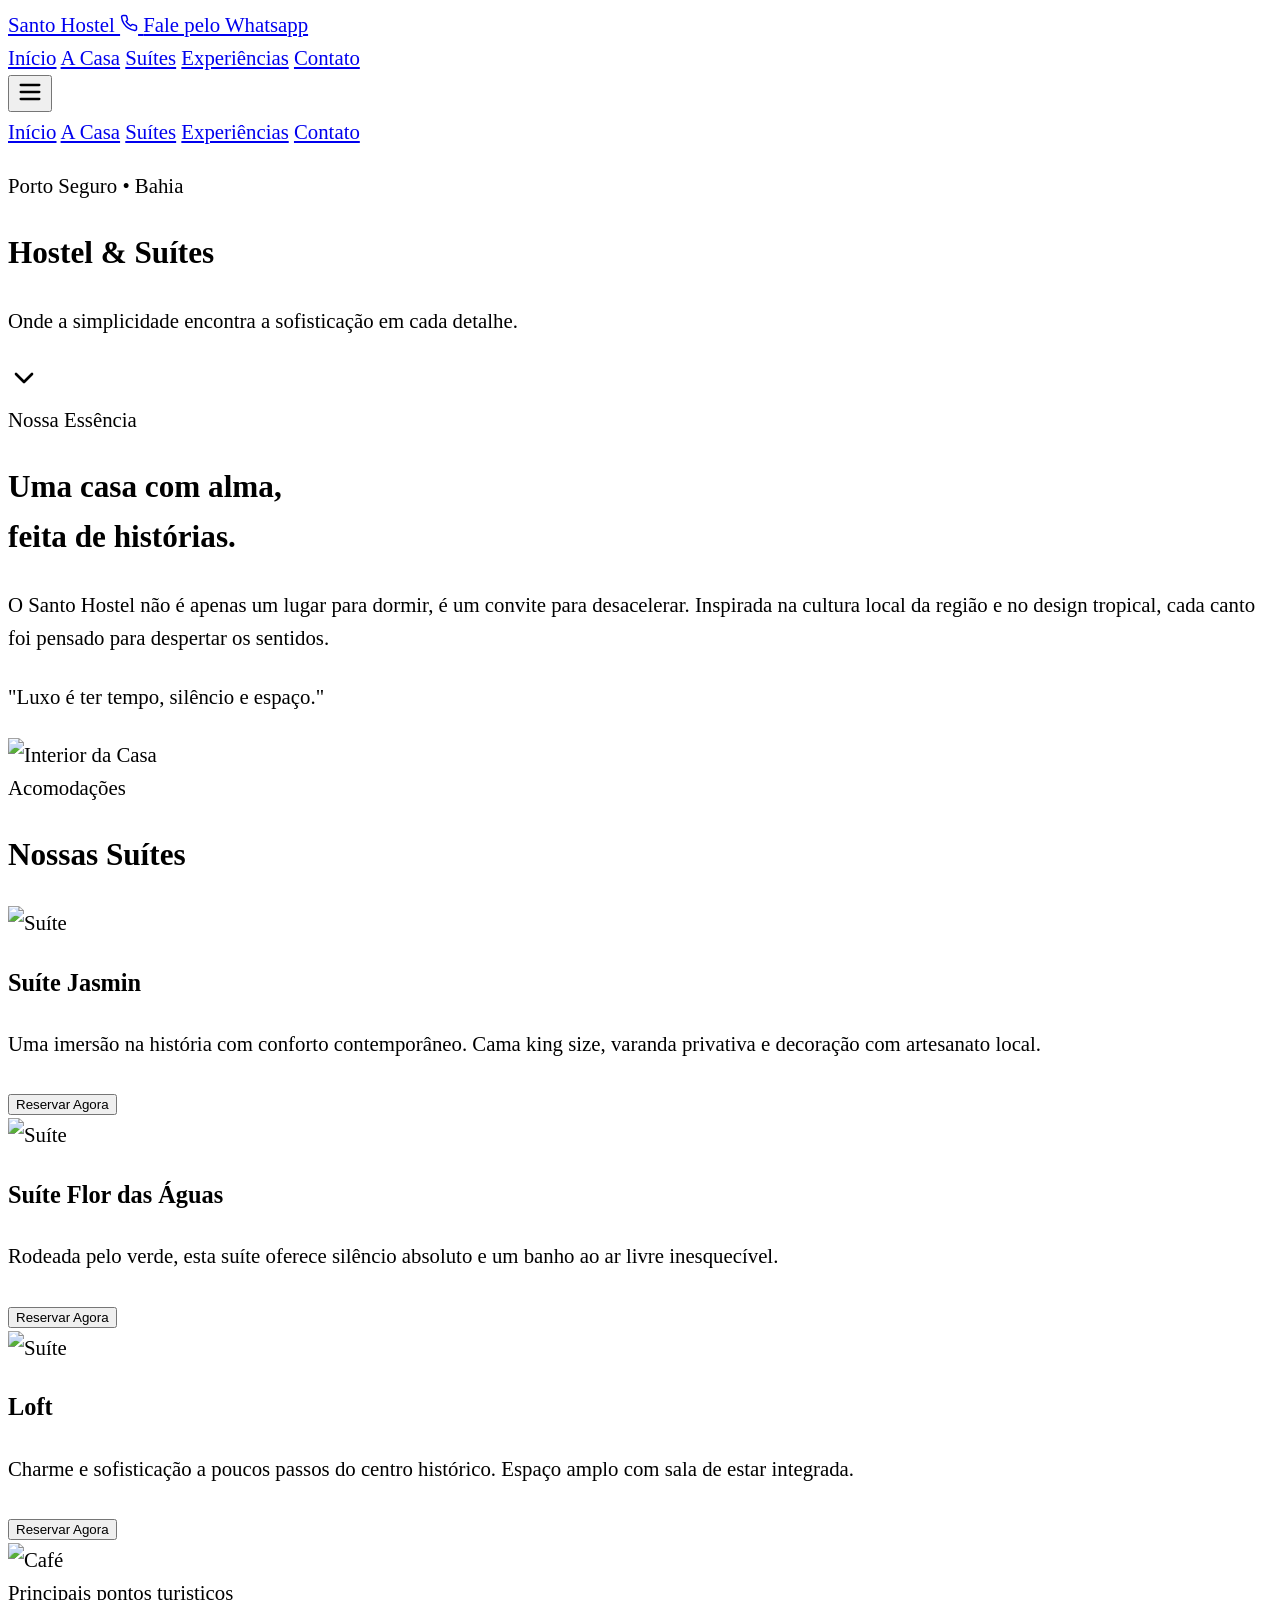
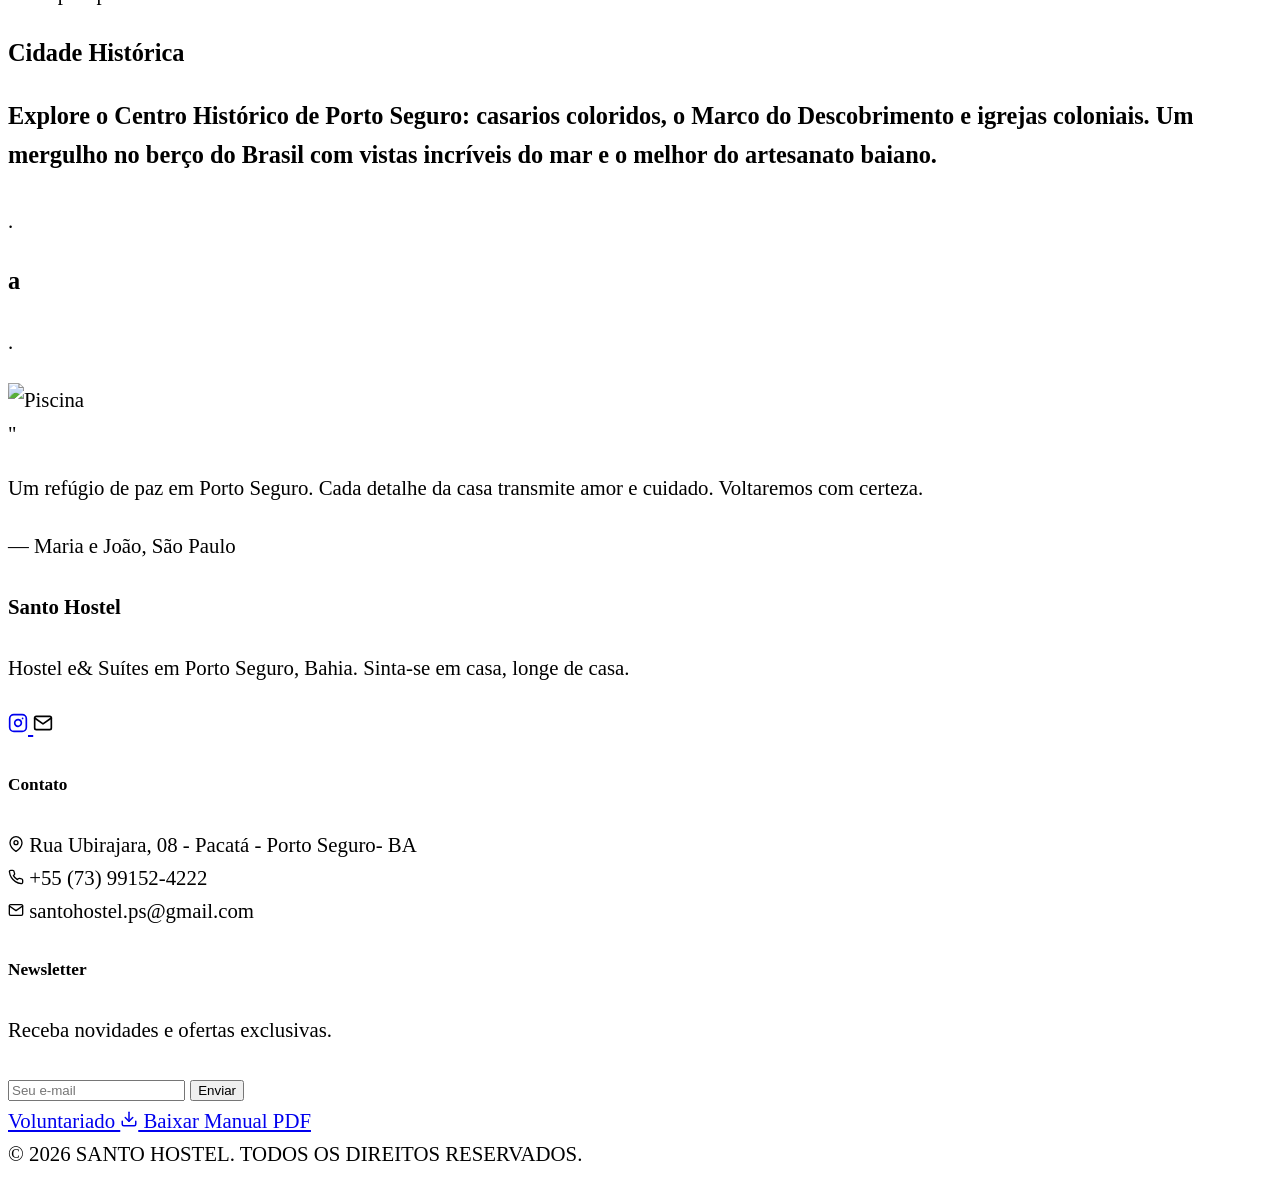
==== commit 4cf80d9f: "Remove artax form integration from index.html Removed the artax form script and related styles from " ====
--- a/index.html
+++ b/index.html
@@ -99,12 +99,7 @@
             <a href="#contato" class="mobile-link">Contato</a>
         </div>
     </header>
-<div id="artax_form_div"></div>
-
-<script
-  src="https://cdn-artaxnet.s3.us-east-1.amazonaws.com/artaxnet-form-ebe.js?v=1.0.0"
-  data-client-id="client_id_565wA3SF35Hud322iAwYDwupOczq">
-</script>
+
     <section id="home" class="relative h-screen w-full overflow-hidden hero-container">
         <div class="hero-bg absolute inset-0 bg-cover bg-center" style="background-image: url('https://www.portoseguro.ba.gov.br/assets/img/posts/post-244.jpeg');"></div>
         
@@ -126,39 +121,12 @@
             </div>
         </div>
     </section>
-<style>
-    #artax_form_div {
-        width: 100%;
-        min-height: 200px; /* Garante um espaço inicial enquanto carrega */
-        overflow-x: hidden; /* Evita quebra de layout lateral */
-    }
-    /* Ajuste para inputs no mobile */
-    #artax_form_div input, #artax_form_div select {
-        font-size: 16px !important; /* Evita o zoom automático do iPhone ao clicar */
-    }
-</style>
-
-<link rel="stylesheet" href="https://artaxnet.com/css/search_form_ebe.css">
-<script src="https://cdnjs.cloudflare.com/ajax/libs/materialize/1.0.0/js/materialize.min.js"></script>
-
 <div id="artax_form_div"></div>
 
-<script>
-    document.addEventListener('DOMContentLoaded', () => {
-        fetch("https://santo-hostel.artaxnet.com/api/load-form/ebe")
-            .then(response => response.text())
-            .then(html => {
-                const formContainer = document.getElementById("artax_form_div");
-                formContainer.innerHTML = html;
-
-                // Carrega o script de funcionalidade após injetar o HTML
-                const script = document.createElement('script');
-                script.src = 'https://artaxnet.com/js/form_search_artax.js';
-                script.async = true;
-                document.body.appendChild(script);
-            })
-            .catch(err => console.error("Erro ao carregar formulário:", err));
-    });
+<script
+  src="https://cdn-artaxnet.s3.us-east-1.amazonaws.com/artaxnet-form-ebe.js?v=1.0.0"
+  data-client-id="client_id_565wA3SF35Hud322iAwYDwupOczq">
+</script>
 </script>
     <section id="acasa" class="py-24 px-6 md:px-12 bg-[#fdfcf8]">
         <div class="container mx-auto flex flex-col md:flex-row items-center gap-16">
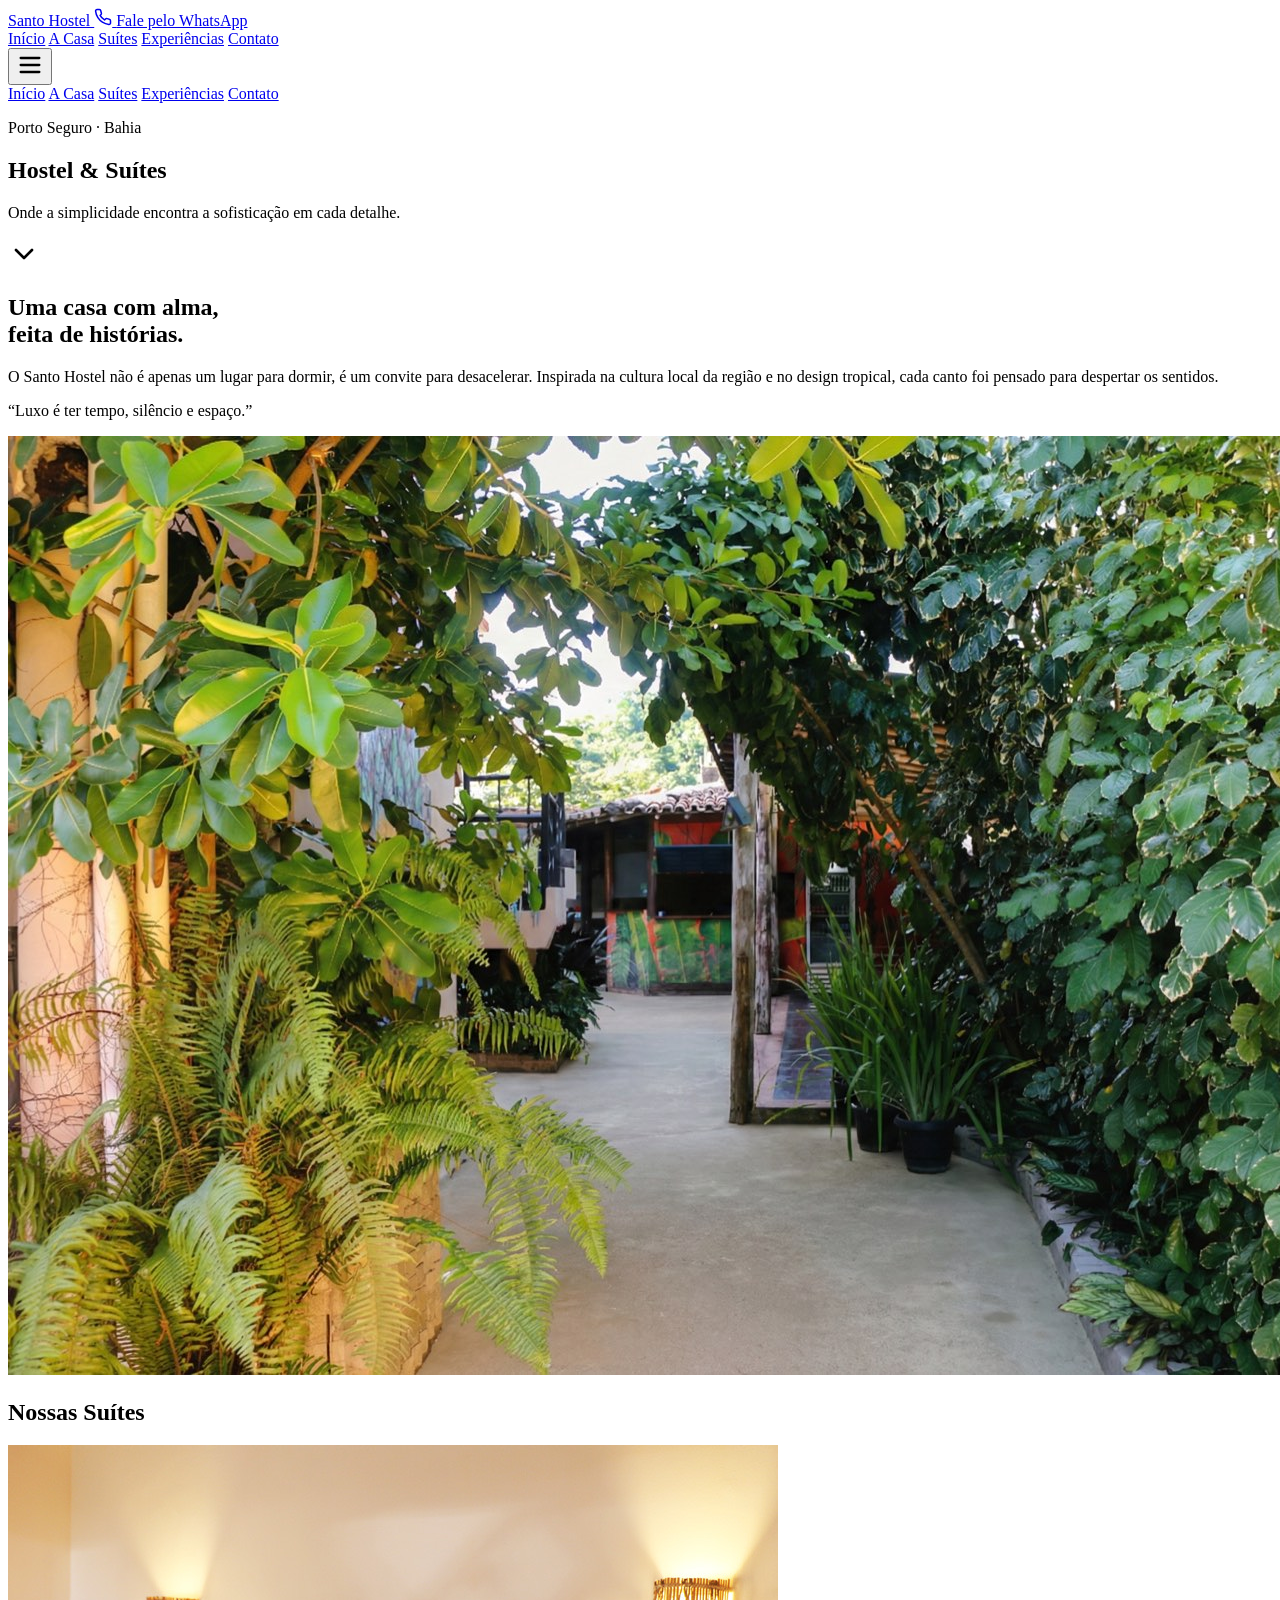
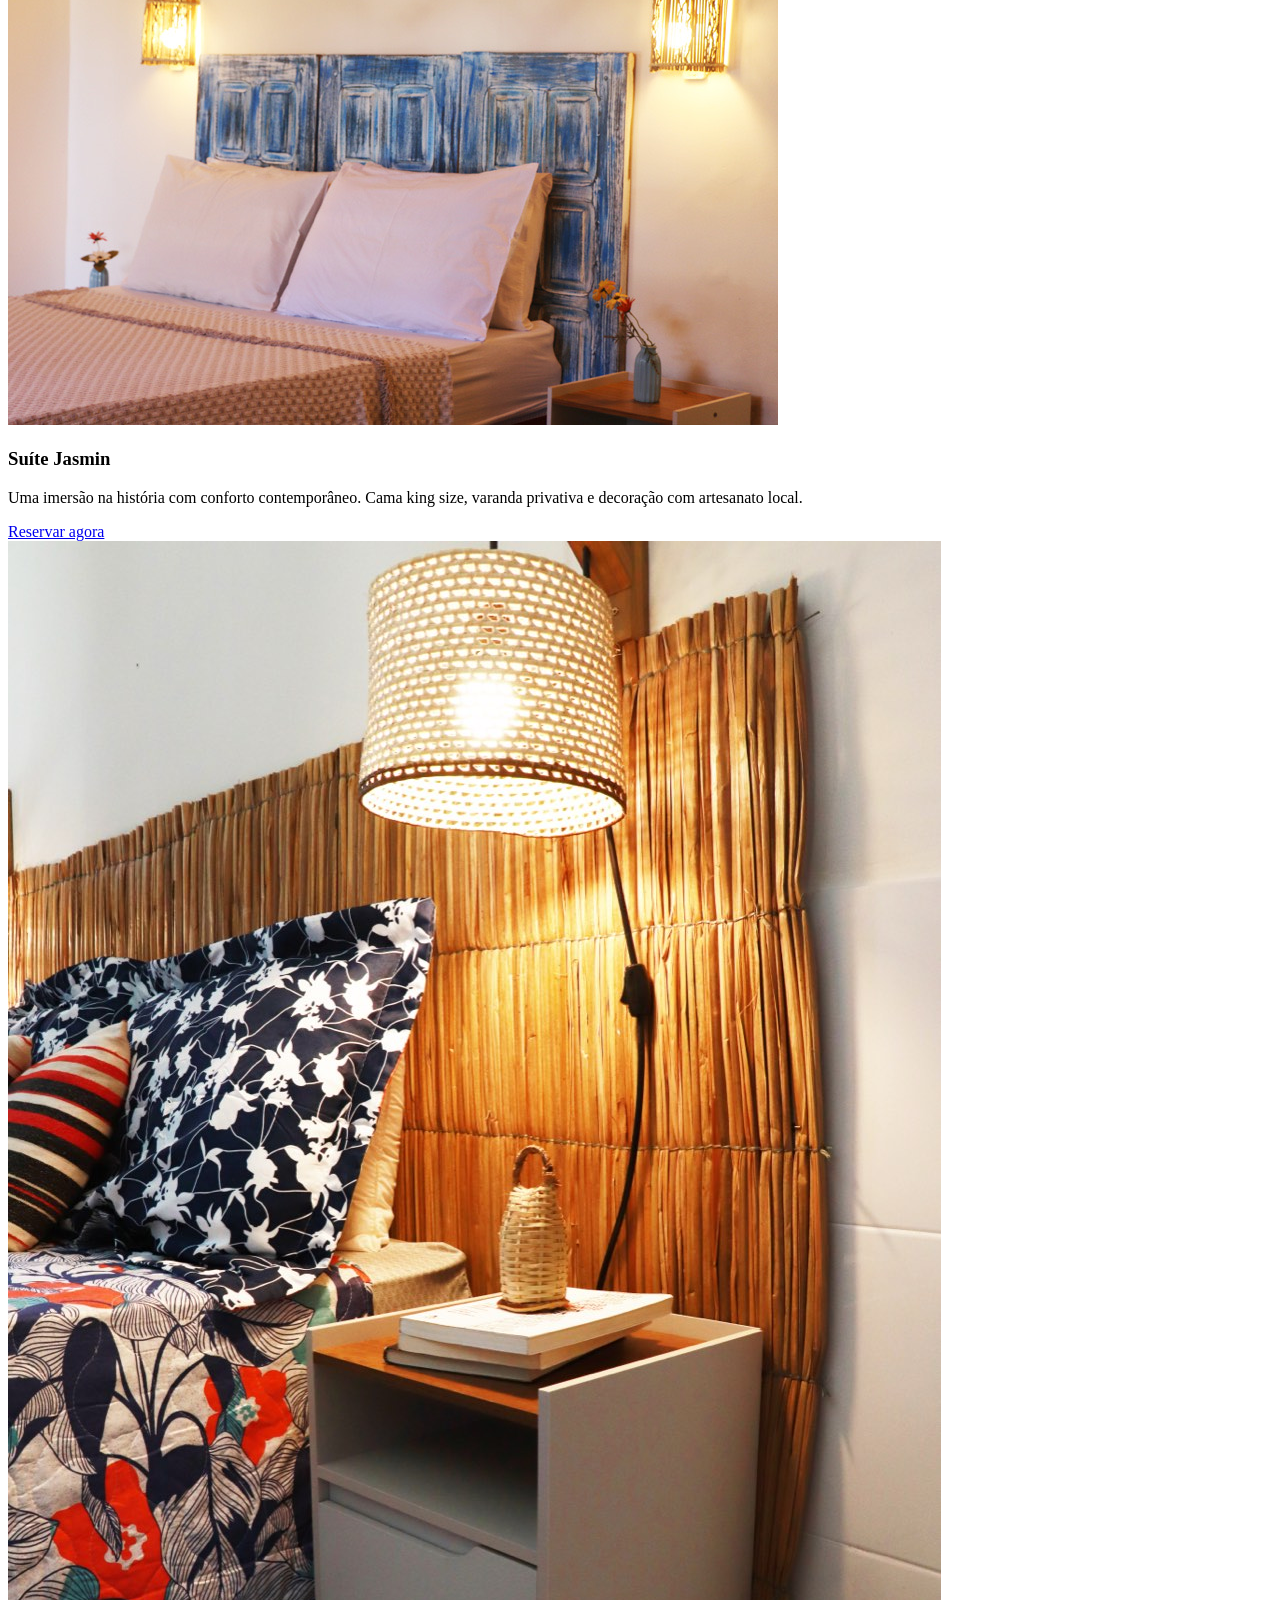
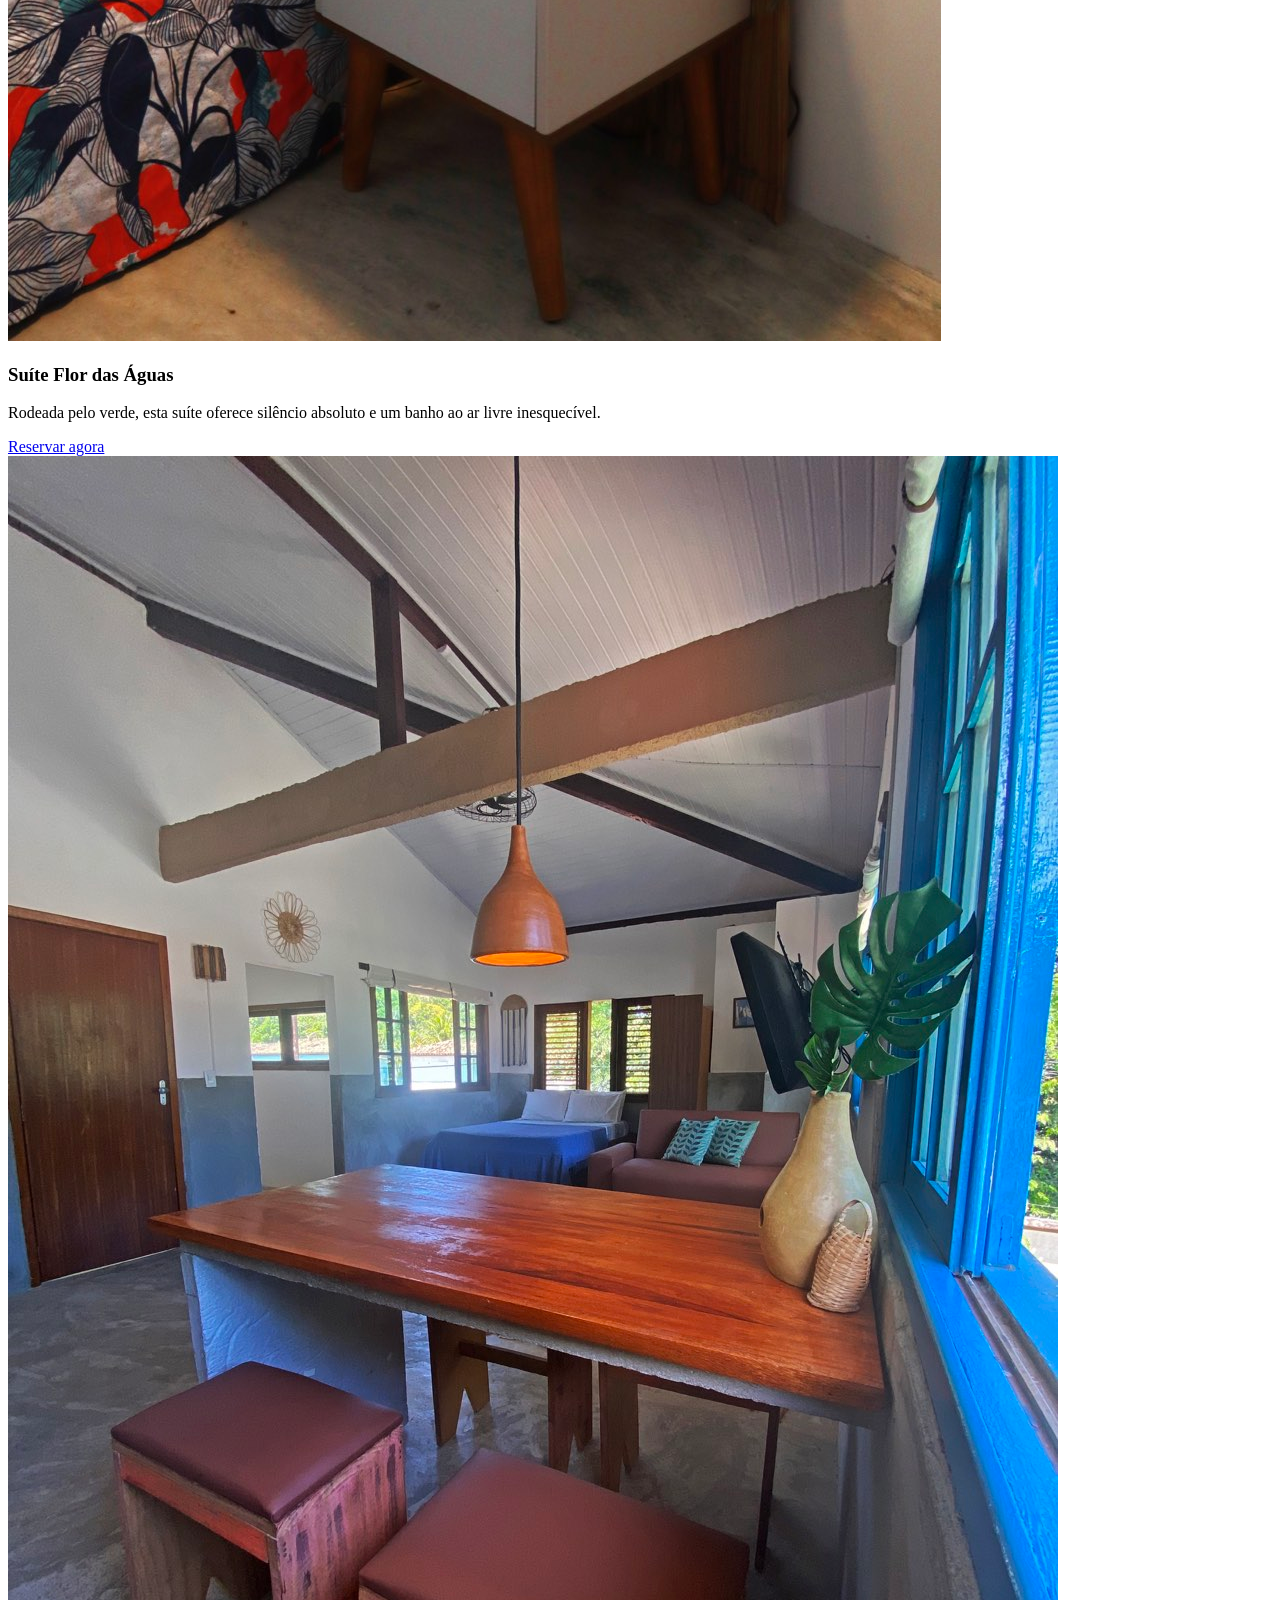
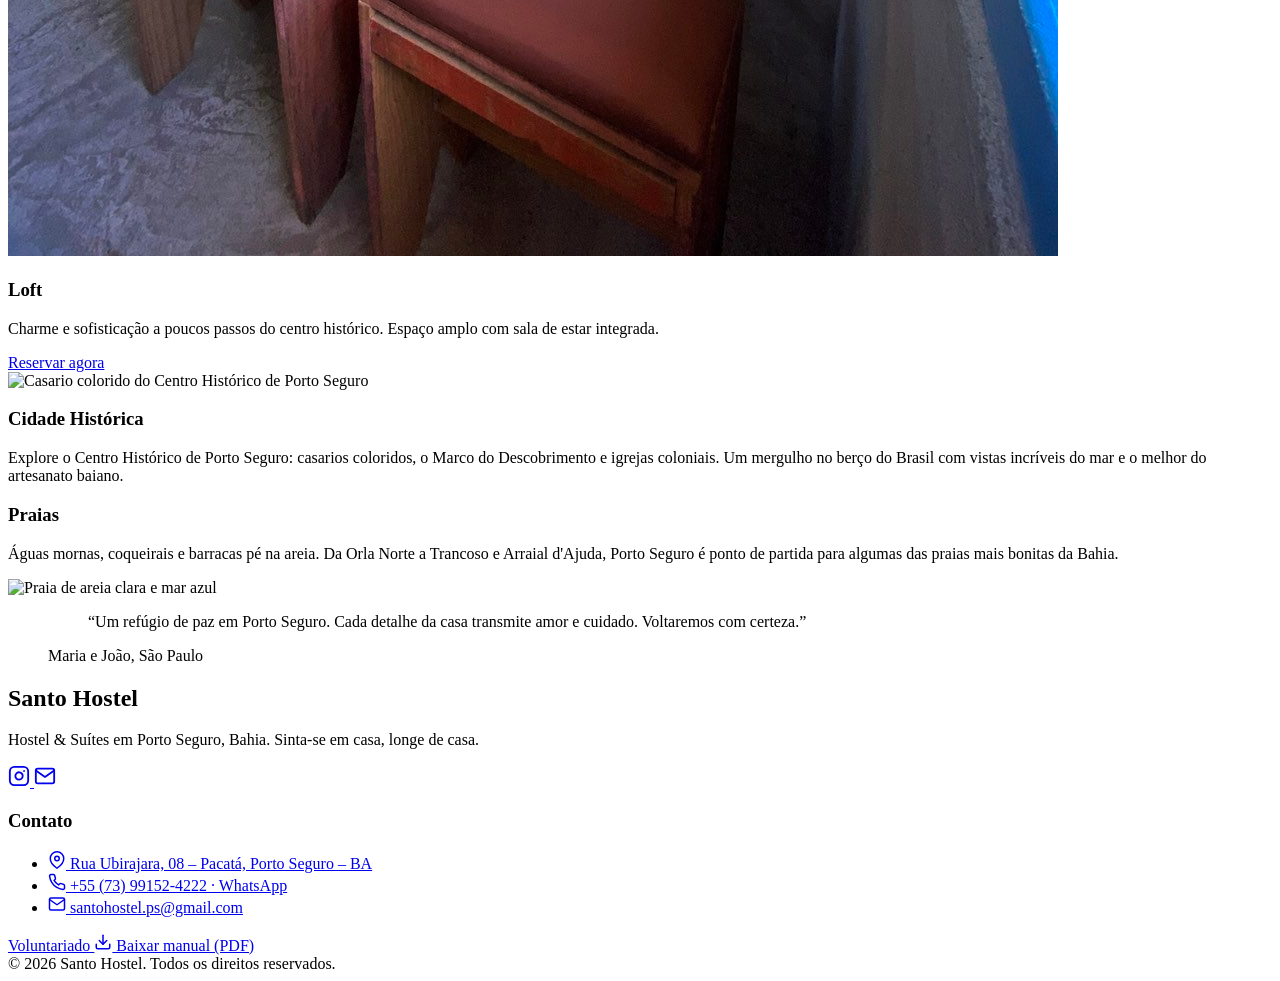
==== commit cb7898f8: "Refina a página inicial: tipografia, carrossel e correções - Fontes Gloock + Karla (as anteriores ne" ====
--- a/index.html
+++ b/index.html
@@ -1,45 +1,54 @@
 <!DOCTYPE html>
 <html lang="pt-BR" class="scroll-smooth">
 <head>
-    <style>
-    html {
-        font-size: 130% !important;
-    }
-    body {
-        line-height: 1.6 !important;
-        -webkit-font-smoothing: antialiased;
-    }
-    p, li {
-        margin-bottom: 1.2em;
-    }
-</style>
     <meta charset="UTF-8">
     <meta name="viewport" content="width=device-width, initial-scale=1.0">
     <title>Santo Hostel</title>
     
     <script src="https://cdn.tailwindcss.com"></script>
+    <script>
+        tailwind.config = {
+            theme: {
+                extend: {
+                    fontFamily: {
+                        serif: ['Gloock', 'Georgia', 'serif'],
+                        sans: ['Karla', 'system-ui', 'sans-serif'],
+                    },
+                    colors: {
+                        // areia: só em fundos escuros ou em linhas decorativas
+                        areia: '#c4a484',
+                        // areia escura: texto de destaque sobre fundo claro (contraste AA)
+                        'areia-escura': '#8a6a4a',
+                        creme: '#fdfcf8',
+                    },
+                },
+            },
+        };
+    </script>
     
+    <link rel="preload" as="image" href="img/hero-01-praia-palmeiras.webp">
     <link rel="preconnect" href="https://fonts.googleapis.com">
     <link rel="preconnect" href="https://fonts.gstatic.com" crossorigin>
-    <link href="https://fonts.googleapis.com/css2?family=Cormorant+Garamond:ital,wght@0,300;0,400;0,600;1,400&family=Montserrat:wght@300;400;500&display=swap" rel="stylesheet">
+    <link href="https://fonts.googleapis.com/css2?family=Gloock&family=Karla:wght@400;500;700&display=swap" rel="stylesheet">
 
     <style>
-/* --- COPIE ISTO PARA DENTRO DA TAG <STYLE> --- */
-
-@keyframes pulseBlackBox {
-    0% { transform: scale(1); box-shadow: 0 0 0 0 rgba(0, 0, 0, 0.7); }
-    70% { transform: scale(1.05); box-shadow: 0 0 0 10px rgba(0, 0, 0, 0); }
-    100% { transform: scale(1); box-shadow: 0 0 0 0 rgba(0, 0, 0, 0); }
-}
-
-.whatsapp-animado {
-    animation: pulseBlackBox 2s infinite;
-}
-        
-        /* Configurações de Fonte */
-        .font-serif { fontFamily: 'Cormorant Garamond', serif; }
-        .font-sans { fontFamily: 'Montserrat', sans-serif; }
-        
+        h1, h2, h3, h4, h5 { text-wrap: balance; }
+        p { text-wrap: pretty; }
+        ::selection { background: #c4a484; color: #1c1917; }
+        a:focus-visible, button:focus-visible {
+            outline: 2px solid #8a6a4a;
+            outline-offset: 4px;
+        }
+
+        /* Botão do WhatsApp: pulsa só 3 vezes ao abrir a página */
+        @keyframes pulseWhats {
+            0% { box-shadow: 0 0 0 0 rgba(28, 25, 23, 0.5); }
+            100% { box-shadow: 0 0 0 12px rgba(28, 25, 23, 0); }
+        }
+        .whatsapp-animado {
+            animation: pulseWhats 1.6s ease-out 1s 3;
+        }
+
         /* Animações Simples */
         @keyframes fadeInUp {
             from { opacity: 0; transform: translateY(20px); }
@@ -55,43 +64,54 @@
         .delay-400 { animation-delay: 0.4s; }
         .delay-600 { animation-delay: 0.6s; }
 
-        /* Zoom suave no background */
-        .hero-bg {
-            transition: transform 20s linear;
-        }
-        .hero-container:hover .hero-bg {
-            transform: scale(1.05);
+        /* Carrossel do topo: uma foto por vez, com troca suave e leve aproximação */
+        .hero-slide {
+            opacity: 0;
+            transform: scale(1.08);
+            transition: opacity 1.8s ease-in-out, transform 9s cubic-bezier(0.22, 1, 0.36, 1);
+            will-change: opacity, transform;
+        }
+        .hero-slide.ativo {
+            opacity: 1;
+            transform: scale(1);
+        }
+
+        @media (prefers-reduced-motion: reduce) {
+            html { scroll-behavior: auto; }
+            .animate-fade-in-up { animation: none; opacity: 1; }
+            .whatsapp-animado, .animate-bounce { animation: none; }
+            .hero-slide { transition: none; transform: none; }
         }
     </style>
 </head>
-<body class="bg-[#fdfcf8] text-stone-800 antialiased">
+<body class="bg-creme text-stone-800 font-sans antialiased leading-relaxed">
 
     <header id="navbar" class="fixed w-full z-50 transition-all duration-500 py-6 bg-transparent text-white">
         <div class="container mx-auto px-6 flex justify-between items-center">
-            <a href="#" class="font-serif tracking-widest uppercase text-2xl z-50 relative">
+            <a href="#home" class="font-serif tracking-wide sm:tracking-wider uppercase text-lg min-[400px]:text-xl sm:text-2xl z-50 relative whitespace-nowrap">
                 Santo Hostel
             </a>
 
-            <a href="https://wa.me/557391524222?text=Olá,%20Gostaria%20de%20fazer%20uma%20reserva." target="_blank" class="whatsapp-animado inline-flex items-center gap-3 px-4 py-2 bg-black text-white rounded-md hover:bg-stone-800 transition-colors">
-    <svg class="text-[#c4a484]" xmlns="http://www.w3.org/2000/svg" width="18" height="18" viewBox="0 0 24 24" fill="none" stroke="currentColor" stroke-width="2" stroke-linecap="round" stroke-linejoin="round">
+            <a href="https://wa.me/557391524222?text=Olá,%20Gostaria%20de%20fazer%20uma%20reserva." target="_blank" rel="noopener" aria-label="Fale pelo WhatsApp" class="whatsapp-animado ml-auto mr-3 md:mr-0 md:order-last md:ml-8 inline-flex items-center gap-3 px-3 py-2.5 sm:px-4 bg-stone-900 text-white rounded-md hover:bg-stone-700 transition-colors">
+    <svg class="text-areia" aria-hidden="true" xmlns="http://www.w3.org/2000/svg" width="18" height="18" viewBox="0 0 24 24" fill="none" stroke="currentColor" stroke-width="2" stroke-linecap="round" stroke-linejoin="round">
         <path d="M22 16.92v3a2 2 0 0 1-2.18 2 19.79 19.79 0 0 1-8.63-3.07 19.5 19.5 0 0 1-6-6 19.79 19.79 0 0 1-3.07-8.67A2 2 0 0 1 4.11 2h3a2 2 0 0 1 2 1.72 12.84 12.84 0 0 0 .7 2.81 2 2 0 0 1-.45 2.11L8.09 9.91a16 16 0 0 0 6 6l1.27-1.27a2 2 0 0 1 2.11-.45 12.84 12.84 0 0 0 2.81.7A2 2 0 0 1 22 16.92z"></path>
     </svg>
-    <span class="font-medium tracking-wide">Fale pelo Whatsapp</span>
+    <span class="hidden sm:inline font-medium tracking-wide">Fale pelo WhatsApp</span>
 </a>
-            <nav class="hidden md:flex space-x-8 text-sm tracking-widest uppercase opacity-90">
-                <a href="#home" class="hover:text-[#c4a484] transition-colors">Início</a>
-                <a href="#acasa" class="hover:text-[#c4a484] transition-colors">A Casa</a>
-                <a href="#suites" class="hover:text-[#c4a484] transition-colors">Suítes</a>
-                <a href="#experiencias" class="hover:text-[#c4a484] transition-colors">Experiências</a>
-                <a href="#contato" class="hover:text-[#c4a484] transition-colors">Contato</a>
+            <nav class="hidden md:flex md:ml-auto space-x-8 text-sm font-medium tracking-widest uppercase">
+                <a href="#home" class="hover:text-areia transition-colors">Início</a>
+                <a href="#acasa" class="hover:text-areia transition-colors">A Casa</a>
+                <a href="#suites" class="hover:text-areia transition-colors">Suítes</a>
+                <a href="#experiencias" class="hover:text-areia transition-colors">Experiências</a>
+                <a href="#contato" class="hover:text-areia transition-colors">Contato</a>
             </nav>
 
-            <button id="mobile-menu-btn" class="md:hidden z-50 focus:outline-none">
+            <button id="mobile-menu-btn" type="button" aria-label="Abrir menu" aria-expanded="false" aria-controls="mobile-menu" class="md:hidden z-50 p-2 -mr-2">
                 <svg xmlns="http://www.w3.org/2000/svg" width="28" height="28" viewBox="0 0 24 24" fill="none" stroke="currentColor" stroke-width="2" stroke-linecap="round" stroke-linejoin="round"><line x1="4" y1="12" x2="20" y2="12"></line><line x1="4" y1="6" x2="20" y2="6"></line><line x1="4" y1="18" x2="20" y2="18"></line></svg>
             </button>
         </div>
 
-        <div id="mobile-menu" class="fixed inset-0 bg-[#fdfcf8] z-40 flex flex-col items-center justify-center space-y-8 text-stone-800 font-serif text-2xl opacity-0 pointer-events-none transition-opacity duration-300">
+        <div id="mobile-menu" class="fixed inset-0 bg-creme z-40 flex flex-col items-center justify-center space-y-8 text-stone-800 font-serif text-2xl opacity-0 pointer-events-none transition-opacity duration-300">
             <a href="#home" class="mobile-link">Início</a>
             <a href="#acasa" class="mobile-link">A Casa</a>
             <a href="#suites" class="mobile-link">Suítes</a>
@@ -100,54 +120,66 @@
         </div>
     </header>
 
-    <section id="home" class="relative h-screen w-full overflow-hidden hero-container">
-        <div class="hero-bg absolute inset-0 bg-cover bg-center" style="background-image: url('https://www.portoseguro.ba.gov.br/assets/img/posts/post-244.jpeg');"></div>
-        
-        <div class="absolute inset-0 bg-black/30"></div>
+    <section id="home" class="relative h-screen w-full overflow-hidden">
+        <!-- Fotos de Porto Seguro (Pexels): trocam sozinhas, uma de cada vez -->
+        <div id="hero-slides" class="absolute inset-0" aria-hidden="true">
+            <div class="hero-slide ativo absolute inset-0 bg-cover" style="background-image: url('img/hero-01-praia-palmeiras.webp'); background-position: center 45%;"></div>
+            <div class="hero-slide absolute inset-0 bg-cover" data-foto="img/hero-02-praia-aerea.webp" style="background-position: center;"></div>
+            <div class="hero-slide absolute inset-0 bg-cover" data-foto="img/hero-03-igreja.webp" style="background-position: center 40%;"></div>
+            <div class="hero-slide absolute inset-0 bg-cover" data-foto="img/hero-04-barco-coqueiros.webp" style="background-position: center 75%;"></div>
+            <div class="hero-slide absolute inset-0 bg-cover" data-foto="img/hero-05-centro-historico.webp" style="background-position: center 60%;"></div>
+            <div class="hero-slide absolute inset-0 bg-cover" data-foto="img/hero-06-vista-aerea.webp" style="background-position: center;"></div>
+            <div class="hero-slide absolute inset-0 bg-cover" data-foto="img/hero-07-orla.webp" style="background-position: center 55%;"></div>
+            <div class="hero-slide absolute inset-0 bg-cover" data-foto="img/hero-08-coqueiros-mar.webp" style="background-position: center 70%;"></div>
+            <div class="hero-slide absolute inset-0 bg-cover" data-foto="img/hero-09-barcos-pesca.webp" style="background-position: center 70%;"></div>
+            <div class="hero-slide absolute inset-0 bg-cover" data-foto="img/hero-10-palmeira-areia.webp" style="background-position: center 60%;"></div>
+        </div>
+
+        <div class="absolute inset-0 bg-gradient-to-b from-black/50 via-black/30 to-black/50"></div>
 
         <div class="relative z-10 h-full flex flex-col justify-center items-center text-center text-white px-4">
-            <p class="animate-fade-in-up delay-200 font-sans text-sm md:text-base tracking-[0.3em] uppercase mb-4 opacity-90">
-                Porto Seguro • Bahia
+            <p class="animate-fade-in-up delay-200 font-sans font-medium text-sm md:text-base tracking-[0.3em] uppercase mb-5">
+                Porto Seguro · Bahia
             </p>
-            <h1 class="animate-fade-in-up delay-400 font-serif text-5xl md:text-7xl lg:text-8xl italic mb-6">
+            <h1 class="animate-fade-in-up delay-400 font-serif text-6xl md:text-7xl lg:text-8xl leading-none tracking-tight mb-6">
                 Hostel & Suítes
             </h1>
-            <p class="animate-fade-in-up delay-600 font-serif text-xl md:text-2xl max-w-2xl leading-relaxed opacity-90">
+            <p class="animate-fade-in-up delay-600 font-sans text-lg md:text-xl max-w-xl leading-relaxed">
                 Onde a simplicidade encontra a sofisticação em cada detalhe.
             </p>
             
-            <div class="absolute bottom-10 animate-bounce">
+            <div class="absolute bottom-10 animate-bounce" aria-hidden="true">
                 <svg xmlns="http://www.w3.org/2000/svg" width="32" height="32" viewBox="0 0 24 24" fill="none" stroke="currentColor" stroke-width="2" stroke-linecap="round" stroke-linejoin="round" class="text-white/70"><polyline points="6 9 12 15 18 9"></polyline></svg>
             </div>
         </div>
     </section>
-<div id="artax_form_div"></div>
-
-<script
-  src="https://cdn-artaxnet.s3.us-east-1.amazonaws.com/artaxnet-form-ebe.js?v=1.0.0"
-  data-client-id="client_id_565wA3SF35Hud322iAwYDwupOczq">
-</script>
-</script>
-    <section id="acasa" class="py-24 px-6 md:px-12 bg-[#fdfcf8]">
+    <section id="reservas" class="scroll-mt-24">
+        <div id="artax_form_div"></div>
+        <script
+          src="https://cdn-artaxnet.s3.us-east-1.amazonaws.com/artaxnet-form-ebe.js?v=1.0.0"
+          data-client-id="client_id_565wA3SF35Hud322iAwYDwupOczq">
+        </script>
+    </section>
+
+    <section id="acasa" class="py-24 px-6 md:px-12 bg-creme">
         <div class="container mx-auto flex flex-col md:flex-row items-center gap-16">
             <div class="md:w-1/2 space-y-8 text-center md:text-left">
-                <span class="font-sans text-xs tracking-[0.2em] text-[#c4a484] uppercase">Nossa Essência</span>
-                <h2 class="font-serif text-4xl md:text-5xl text-stone-800 leading-tight">
+                <h2 class="font-serif text-4xl md:text-6xl text-stone-900 leading-[1.05] tracking-tight">
                     Uma casa com alma,<br /> feita de histórias.
                 </h2>
-                <div class="w-16 h-[1px] bg-[#c4a484] mx-auto md:mx-0"></div>
-                <p class="font-sans font-light text-stone-600 leading-loose text-sm md:text-base">
+                <div class="w-16 h-px bg-areia mx-auto md:mx-0"></div>
+                <p class="font-sans text-stone-700 leading-relaxed text-base md:text-lg max-w-[60ch] mx-auto md:mx-0">
                    O Santo Hostel não é apenas um lugar para dormir, é um convite para desacelerar. 
                     Inspirada na cultura local da região e no design tropical, cada canto foi pensado 
                     para despertar os sentidos.
                 </p>
-                <p class="font-serif italic text-xl text-stone-500">
-                    "Luxo é ter tempo, silêncio e espaço."
+                <p class="font-serif text-2xl text-areia-escura">
+                    “Luxo é ter tempo, silêncio e espaço.”
                 </p>
             </div>
             <div class="md:w-1/2 relative">
-                <div class="absolute -top-4 -left-4 w-full h-full border border-[#c4a484]/30 z-0 hidden md:block"></div>
-                <img src="https://github.com/cainanconstantino23-wq/santohostel2/blob/main/2.png?raw=true" alt="Interior da Casa" class="relative z-10 w-full h-auto shadow-xl">
+                <div class="absolute -top-4 -left-4 w-full h-full border border-areia/40 z-0 hidden md:block"></div>
+                <img src="img/casa-jardim.jpg" alt="Corredor do Santo Hostel cercado por plantas tropicais" width="1400" height="939" loading="lazy" class="relative z-10 w-full h-auto shadow-xl">
             </div>
         </div>
     </section>
@@ -155,156 +187,138 @@
     <section id="suites" class="py-24 bg-white">
         <div class="container mx-auto px-6">
             <div class="text-center mb-16">
-                <span class="font-sans text-xs tracking-[0.2em] text-[#c4a484] uppercase">Acomodações</span>
-                <h2 class="font-serif text-4xl md:text-5xl text-stone-800 mt-4">Nossas Suítes</h2>
+                <h2 class="font-serif text-4xl md:text-6xl text-stone-900 tracking-tight">Nossas Suítes</h2>
             </div>
 
             <div class="grid grid-cols-1 md:grid-cols-3 gap-12">
-                <div class="group cursor-pointer">
+                <div class="group">
                     <div class="overflow-hidden mb-6 relative aspect-[3/4]">
-                        <img src="https://github.com/cainanconstantino23-wq/santohostel2/blob/main/jasmin.jpg?raw=true" alt="Suíte" class="w-full h-full object-cover transition-transform duration-700 group-hover:scale-110">
+                        <img src="img/suite-jasmin.jpg" alt="Cama da Suíte Jasmin com cabeceira de madeira azul" loading="lazy" class="w-full h-full object-cover transition-transform duration-700 group-hover:scale-110">
                         <div class="absolute inset-0 bg-black/20 opacity-0 group-hover:opacity-100 transition-opacity duration-500"></div>
                     </div>
-                    <h3 class="font-serif text-2xl text-stone-800 mb-3 group-hover:text-[#c4a484] transition-colors">Suíte Jasmin</h3>
-                    <p class="font-sans font-light text-sm text-stone-500 leading-relaxed mb-6">Uma imersão na história com conforto contemporâneo. Cama king size, varanda privativa e decoração com artesanato local.</p>
-                    <button class="text-xs font-bold tracking-[0.2em] uppercase border-b border-stone-300 pb-1 hover:border-[#c4a484] hover:text-[#c4a484] transition-all">Reservar Agora</button>
-                </div>
-
-                <div class="group cursor-pointer">
+                    <h3 class="font-serif text-3xl text-stone-900 mb-3 group-hover:text-areia-escura transition-colors">Suíte Jasmin</h3>
+                    <p class="font-sans text-base text-stone-600 leading-relaxed mb-6">Uma imersão na história com conforto contemporâneo. Cama king size, varanda privativa e decoração com artesanato local.</p>
+                    <a href="#reservas" class="inline-block text-sm font-bold tracking-[0.15em] uppercase border-b-2 border-stone-300 pb-1 hover:border-areia-escura hover:text-areia-escura transition-colors">Reservar agora</a>
+                </div>
+
+                <div class="group">
                     <div class="overflow-hidden mb-6 relative aspect-[3/4]">
-                        <img src="https://github.com/cainanconstantino23-wq/santohostel2/blob/main/flor.jpg?raw=true" alt="Suíte" class="w-full h-full object-cover transition-transform duration-700 group-hover:scale-110">
+                        <img src="img/suite-flor-das-aguas.jpg" alt="Cabeceira de palha e luminária na Suíte Flor das Águas" loading="lazy" class="w-full h-full object-cover transition-transform duration-700 group-hover:scale-110">
                         <div class="absolute inset-0 bg-black/20 opacity-0 group-hover:opacity-100 transition-opacity duration-500"></div>
                     </div>
-                    <h3 class="font-serif text-2xl text-stone-800 mb-3 group-hover:text-[#c4a484] transition-colors">Suíte Flor das Águas</h3>
-                    <p class="font-sans font-light text-sm text-stone-500 leading-relaxed mb-6">Rodeada pelo verde, esta suíte oferece silêncio absoluto e um banho ao ar livre inesquecível.</p>
-                    <button class="text-xs font-bold tracking-[0.2em] uppercase border-b border-stone-300 pb-1 hover:border-[#c4a484] hover:text-[#c4a484] transition-all">Reservar Agora</button>
-                </div>
-
-                <div class="group cursor-pointer">
+                    <h3 class="font-serif text-3xl text-stone-900 mb-3 group-hover:text-areia-escura transition-colors">Suíte Flor das Águas</h3>
+                    <p class="font-sans text-base text-stone-600 leading-relaxed mb-6">Rodeada pelo verde, esta suíte oferece silêncio absoluto e um banho ao ar livre inesquecível.</p>
+                    <a href="#reservas" class="inline-block text-sm font-bold tracking-[0.15em] uppercase border-b-2 border-stone-300 pb-1 hover:border-areia-escura hover:text-areia-escura transition-colors">Reservar agora</a>
+                </div>
+
+                <div class="group">
                     <div class="overflow-hidden mb-6 relative aspect-[3/4]">
-                        <img src="https://github.com/cainanconstantino23-wq/santohostel2/blob/main/loft.JPG?raw=true" alt="Suíte" class="w-full h-full object-cover transition-transform duration-700 group-hover:scale-110">
+                        <img src="img/suite-loft.jpg" alt="Sala integrada do Loft com mesa de madeira e vigas aparentes" loading="lazy" class="w-full h-full object-cover transition-transform duration-700 group-hover:scale-110">
                         <div class="absolute inset-0 bg-black/20 opacity-0 group-hover:opacity-100 transition-opacity duration-500"></div>
                     </div>
-                    <h3 class="font-serif text-2xl text-stone-800 mb-3 group-hover:text-[#c4a484] transition-colors">Loft</h3>
-                    <p class="font-sans font-light text-sm text-stone-500 leading-relaxed mb-6">Charme e sofisticação a poucos passos do centro histórico. Espaço amplo com sala de estar integrada.</p>
-                    <button class="text-xs font-bold tracking-[0.2em] uppercase border-b border-stone-300 pb-1 hover:border-[#c4a484] hover:text-[#c4a484] transition-all">Reservar Agora</button>
-                </div>
-            </div>
-        </div>
-    </section>
-
-    <section id="experiencias" class="py-24 bg-[#fdfcf8]">
+                    <h3 class="font-serif text-3xl text-stone-900 mb-3 group-hover:text-areia-escura transition-colors">Loft</h3>
+                    <p class="font-sans text-base text-stone-600 leading-relaxed mb-6">Charme e sofisticação a poucos passos do centro histórico. Espaço amplo com sala de estar integrada.</p>
+                    <a href="#reservas" class="inline-block text-sm font-bold tracking-[0.15em] uppercase border-b-2 border-stone-300 pb-1 hover:border-areia-escura hover:text-areia-escura transition-colors">Reservar agora</a>
+                </div>
+            </div>
+        </div>
+    </section>
+
+    <section id="experiencias" class="py-24 bg-creme">
         <div class="container mx-auto px-6">
             <div class="grid grid-cols-1 md:grid-cols-2 gap-0 shadow-2xl overflow-hidden">
                 <div class="h-96 md:h-auto overflow-hidden">
-                    <img src="https://imgmd.net/images/v1/guia/1699818/centro-historico-de-porto-seguro.jpg?ixlib=rb-4.0.3&auto=format&fit=crop&w=1000&q=80" alt="Café" class="w-full h-full object-cover">
+                    <img src="https://imgmd.net/images/v1/guia/1699818/centro-historico-de-porto-seguro.jpg?ixlib=rb-4.0.3&auto=format&fit=crop&w=1000&q=80" alt="Casario colorido do Centro Histórico de Porto Seguro" loading="lazy" class="w-full h-full object-cover">
                 </div>
                 <div class="bg-[#ebe9e1] p-12 md:p-20 flex flex-col justify-center">
-                    <span class="font-sans text-xs tracking-[0.2em] text-stone-500 uppercase mb-4">Principais pontos turisticos</span>
-                    <h3 class="font-serif text-3xl md:text-4xl text-stone-800 mb-6">Cidade Histórica
-                    <p class="font-sans font-light text-stone-600 leading-loose mb-8">
+                    <h3 class="font-serif text-3xl md:text-5xl text-stone-900 tracking-tight mb-6">Cidade Histórica</h3>
+                    <p class="font-sans text-stone-700 text-base md:text-lg leading-relaxed">
                         Explore o Centro Histórico de Porto Seguro: casarios coloridos, o Marco do Descobrimento e igrejas coloniais. Um mergulho no berço do Brasil com vistas incríveis do mar e o melhor do artesanato baiano.
                     </p>
                 </div>
                 
                 <div class="bg-stone-800 p-12 md:p-20 flex flex-col justify-center text-white order-last md:order-none">
-                    <span class="font-sans text-xs tracking-[0.2em] text-[#c4a484] uppercase mb-4">.</span>
-                    <h3 class="font-serif text-3xl md:text-4xl text-white mb-6">a</h3>
-                    <p class="font-sans font-light text-white/80 leading-loose mb-8">
-                       .
+                    <h3 class="font-serif text-3xl md:text-5xl text-white tracking-tight mb-6">Praias</h3>
+                    <p class="font-sans text-stone-200 text-base md:text-lg leading-relaxed">
+                        Águas mornas, coqueirais e barracas pé na areia. Da Orla Norte a Trancoso e Arraial d'Ajuda,
+                        Porto Seguro é ponto de partida para algumas das praias mais bonitas da Bahia.
                     </p>
                 </div>
                 <div class="h-96 md:h-auto overflow-hidden order-3 md:order-none">
-                    <img src="https://images.unsplash.com/photo-1576013551627-0cc20b468848?ixlib=rb-4.0.3&auto=format&fit=crop&w=1000&q=80" alt="Piscina" class="w-full h-full object-cover">
-                </div>
-            </div>
-        </div>
-    </section>
-
-    <section class="py-24 bg-white text-center px-6">
-        <div class="max-w-3xl mx-auto">
-            <div class="mb-8">
-                <span class="text-4xl text-[#c4a484] font-serif">"</span>
-            </div>
-            <p class="font-serif text-2xl md:text-3xl italic text-stone-700 mb-8">
-                Um refúgio de paz em Porto Seguro. Cada detalhe da casa transmite amor e cuidado. 
-                Voltaremos com certeza.
-            </p>
-            <div class="font-sans text-xs tracking-[0.2em] uppercase text-stone-400">
-                — Maria e João, São Paulo
-            </div>
-        </div>
-    </section>
-
-    <footer id="contato" class="bg-[#1c1c1c] text-white/80 py-20 px-6 font-sans font-light">
-        <div class="container mx-auto grid grid-cols-1 md:grid-cols-3 gap-16 text-center md:text-left">
-            
+                    <img src="https://images.unsplash.com/photo-1507525428034-b723cf961d3e?auto=format&fit=crop&w=1000&q=80" alt="Praia de areia clara e mar azul" loading="lazy" class="w-full h-full object-cover">
+                </div>
+            </div>
+        </div>
+    </section>
+
+    <section class="py-24 md:py-32 bg-white px-6">
+        <figure class="max-w-3xl mx-auto text-center">
+            <blockquote class="font-serif text-3xl md:text-4xl leading-snug text-stone-900">
+                <p>“Um refúgio de paz em Porto Seguro. Cada detalhe da casa transmite amor e cuidado. Voltaremos com certeza.”</p>
+            </blockquote>
+            <figcaption class="mt-8 font-sans text-sm font-medium tracking-[0.15em] uppercase text-stone-600">
+                Maria e João, São Paulo
+            </figcaption>
+        </figure>
+    </section>
+
+    <footer id="contato" class="bg-stone-950 text-stone-300 pt-20 pb-10 px-6 font-sans">
+        <div class="container mx-auto grid grid-cols-1 md:grid-cols-2 gap-14 text-center md:text-left max-w-4xl">
+
             <div class="flex flex-col items-center md:items-start">
-                <h4 class="font-serif text-2xl text-white mb-6 tracking-wide">Santo Hostel</h4>
-                <p class="text-sm leading-loose max-w-xs text-stone-400">
-                    Hostel e& Suítes em Porto Seguro, Bahia.
+                <h2 class="font-serif text-3xl text-white mb-4">Santo Hostel</h2>
+                <p class="text-base leading-relaxed max-w-xs">
+                    Hostel &amp; Suítes em Porto Seguro, Bahia.
                     Sinta-se em casa, longe de casa.
                 </p>
-                <div class="flex space-x-6 mt-8 text-[#c4a484]">
-
-                     <a href="https://www.instagram.com/santohostel.ps/" target="_blank" rel="noopener noreferrer">
-    <svg class="cursor-pointer hover:text-white transition-colors" xmlns="http://www.w3.org/2000/svg" width="20" height="20" viewBox="0 0 24 24" fill="none" stroke="currentColor" stroke-width="2" stroke-linecap="round" stroke-linejoin="round">
-        <rect x="2" y="2" width="20" height="20" rx="5" ry="5"></rect>
-        <path d="M16 11.37A4 4 0 1 1 12.63 8 4 4 0 0 1 16 11.37z"></path>
-        <line x1="17.5" y1="6.5" x2="17.51" y2="6.5"></line>
-    </svg>
-</a>
-                    <svg class="cursor-pointer hover:text-white transition-colors" xmlns="http://www.w3.org/2000/svg" width="20" height="20" viewBox="0 0 24 24" fill="none" stroke="currentColor" stroke-width="2" stroke-linecap="round" stroke-linejoin="round"><path d="M4 4h16c1.1 0 2 .9 2 2v12c0 1.1-.9 2-2 2H4c-1.1 0-2-.9-2-2V6c0-1.1.9-2 2-2z"></path><polyline points="22,6 12,13 2,6"></polyline></svg>
+                <div class="flex gap-2 mt-6 -ml-2 text-areia">
+                    <a href="https://www.instagram.com/santohostel.ps/" target="_blank" rel="noopener noreferrer" aria-label="Instagram do Santo Hostel" class="p-2 hover:text-white transition-colors">
+                        <svg xmlns="http://www.w3.org/2000/svg" width="22" height="22" viewBox="0 0 24 24" fill="none" stroke="currentColor" stroke-width="2" stroke-linecap="round" stroke-linejoin="round" aria-hidden="true"><rect x="2" y="2" width="20" height="20" rx="5" ry="5"></rect><path d="M16 11.37A4 4 0 1 1 12.63 8 4 4 0 0 1 16 11.37z"></path><line x1="17.5" y1="6.5" x2="17.51" y2="6.5"></line></svg>
+                    </a>
+                    <a href="mailto:santohostel.ps@gmail.com" aria-label="Enviar e-mail" class="p-2 hover:text-white transition-colors">
+                        <svg xmlns="http://www.w3.org/2000/svg" width="22" height="22" viewBox="0 0 24 24" fill="none" stroke="currentColor" stroke-width="2" stroke-linecap="round" stroke-linejoin="round" aria-hidden="true"><path d="M4 4h16c1.1 0 2 .9 2 2v12c0 1.1-.9 2-2 2H4c-1.1 0-2-.9-2-2V6c0-1.1.9-2 2-2z"></path><polyline points="22,6 12,13 2,6"></polyline></svg>
+                    </a>
                 </div>
             </div>
 
             <div class="flex flex-col items-center md:items-start">
-                <h5 class="font-serif text-lg text-white mb-6">Contato</h5>
-                <div class="space-y-4 text-sm text-stone-400">
-                    <div class="flex items-center gap-3 justify-center md:justify-start">
-                        <svg class="text-[#c4a484]" xmlns="http://www.w3.org/2000/svg" width="16" height="16" viewBox="0 0 24 24" fill="none" stroke="currentColor" stroke-width="2" stroke-linecap="round" stroke-linejoin="round"><path d="M21 10c0 7-9 13-9 13s-9-6-9-13a9 9 0 0 1 18 0z"></path><circle cx="12" cy="10" r="3"></circle></svg>
-                        <span>Rua Ubirajara, 08 - Pacatá - Porto Seguro- BA</span>
-                    </div>
-                    <div class="flex items-center gap-3 justify-center md:justify-start">
-                        <svg class="text-[#c4a484]" xmlns="http://www.w3.org/2000/svg" width="16" height="16" viewBox="0 0 24 24" fill="none" stroke="currentColor" stroke-width="2" stroke-linecap="round" stroke-linejoin="round"><path d="M22 16.92v3a2 2 0 0 1-2.18 2 19.79 19.79 0 0 1-8.63-3.07 19.5 19.5 0 0 1-6-6 19.79 19.79 0 0 1-3.07-8.67A2 2 0 0 1 4.11 2h3a2 2 0 0 1 2 1.72 12.84 12.84 0 0 0 .7 2.81 2 2 0 0 1-.45 2.11L8.09 9.91a16 16 0 0 0 6 6l1.27-1.27a2 2 0 0 1 2.11-.45 12.84 12.84 0 0 0 2.81.7A2 2 0 0 1 22 16.92z"></path></svg>
-                        <span>+55 (73) 99152-4222</span>
-                    </div>
-                    <div class="flex items-center gap-3 justify-center md:justify-start">
-                        <svg class="text-[#c4a484]" xmlns="http://www.w3.org/2000/svg" width="16" height="16" viewBox="0 0 24 24" fill="none" stroke="currentColor" stroke-width="2" stroke-linecap="round" stroke-linejoin="round"><path d="M4 4h16c1.1 0 2 .9 2 2v12c0 1.1-.9 2-2 2H4c-1.1 0-2-.9-2-2V6c0-1.1.9-2 2-2z"></path><polyline points="22,6 12,13 2,6"></polyline></svg>
-                        <span>santohostel.ps@gmail.com</span>
-                    </div>
-                </div>
-            </div>
-
-            <div class="flex flex-col items-center md:items-start">
-                <h5 class="font-serif text-lg text-white mb-6">Newsletter</h5>
-                <p class="text-sm text-stone-400 mb-4">Receba novidades e ofertas exclusivas.</p>
-                <form class="w-full max-w-xs flex border-b border-stone-600 pb-2">
-                    <input type="email" placeholder="Seu e-mail" class="bg-transparent w-full outline-none text-white placeholder-stone-500 text-sm">
-                    <button type="button" class="text-[#c4a484] uppercase text-xs tracking-widest hover:text-white transition-colors">
-                        Enviar
-                    </button>
-                </form>
-            </div>
-        </div>
-
-     <div class="mt-16 flex flex-col md:flex-row justify-center items-center gap-6">
-            <a href="manual.html" class="px-8 py-3 border border-[#c4a484] text-[#c4a484] font-sans text-xs tracking-[0.3em] uppercase hover:bg-[#c4a484] hover:text-white transition-all duration-300">
+                <h3 class="font-serif text-2xl text-white mb-4">Contato</h3>
+                <ul class="space-y-1 text-base">
+                    <li>
+                        <a href="https://www.google.com/maps/search/?api=1&amp;query=Santo+Hostel+Rua+Ubirajara+08+Pacat%C3%A1+Porto+Seguro+BA" target="_blank" rel="noopener" class="inline-flex items-center gap-3 py-1.5 hover:text-white transition-colors">
+                            <svg class="text-areia shrink-0" xmlns="http://www.w3.org/2000/svg" width="18" height="18" viewBox="0 0 24 24" fill="none" stroke="currentColor" stroke-width="2" stroke-linecap="round" stroke-linejoin="round" aria-hidden="true"><path d="M21 10c0 7-9 13-9 13s-9-6-9-13a9 9 0 0 1 18 0z"></path><circle cx="12" cy="10" r="3"></circle></svg>
+                            <span>Rua Ubirajara, 08 – Pacatá, Porto Seguro – BA</span>
+                        </a>
+                    </li>
+                    <li>
+                        <a href="https://wa.me/557391524222?text=Olá,%20Gostaria%20de%20fazer%20uma%20reserva." target="_blank" rel="noopener" class="inline-flex items-center gap-3 py-1.5 hover:text-white transition-colors">
+                            <svg class="text-areia shrink-0" xmlns="http://www.w3.org/2000/svg" width="18" height="18" viewBox="0 0 24 24" fill="none" stroke="currentColor" stroke-width="2" stroke-linecap="round" stroke-linejoin="round" aria-hidden="true"><path d="M22 16.92v3a2 2 0 0 1-2.18 2 19.79 19.79 0 0 1-8.63-3.07 19.5 19.5 0 0 1-6-6 19.79 19.79 0 0 1-3.07-8.67A2 2 0 0 1 4.11 2h3a2 2 0 0 1 2 1.72 12.84 12.84 0 0 0 .7 2.81 2 2 0 0 1-.45 2.11L8.09 9.91a16 16 0 0 0 6 6l1.27-1.27a2 2 0 0 1 2.11-.45 12.84 12.84 0 0 0 2.81.7A2 2 0 0 1 22 16.92z"></path></svg>
+                            <span>+55 (73) 99152-4222 · WhatsApp</span>
+                        </a>
+                    </li>
+                    <li>
+                        <a href="mailto:santohostel.ps@gmail.com" class="inline-flex items-center gap-3 py-1.5 hover:text-white transition-colors">
+                            <svg class="text-areia shrink-0" xmlns="http://www.w3.org/2000/svg" width="18" height="18" viewBox="0 0 24 24" fill="none" stroke="currentColor" stroke-width="2" stroke-linecap="round" stroke-linejoin="round" aria-hidden="true"><path d="M4 4h16c1.1 0 2 .9 2 2v12c0 1.1-.9 2-2 2H4c-1.1 0-2-.9-2-2V6c0-1.1.9-2 2-2z"></path><polyline points="22,6 12,13 2,6"></polyline></svg>
+                            <span>santohostel.ps@gmail.com</span>
+                        </a>
+                    </li>
+                </ul>
+            </div>
+
+        </div>
+
+        <div class="mt-16 flex flex-col sm:flex-row justify-center items-center gap-4">
+            <a href="manual.html" class="w-full sm:w-auto text-center px-8 py-3.5 border border-areia text-areia text-sm font-bold tracking-[0.2em] uppercase hover:bg-areia hover:text-stone-950 transition-colors duration-300">
                 Voluntariado
             </a>
-
-            <a href="MANUAL.pdf" download="MANUAL.pdf" class="flex items-center gap-2 px-8 py-3 bg-[#c4a484] text-white font-sans text-xs tracking-[0.3em] uppercase hover:bg-stone-700 transition-all duration-300">
-                <svg xmlns="http://www.w3.org/2000/svg" width="18" height="18" viewBox="0 0 24 24" fill="none" stroke="currentColor" stroke-width="2" stroke-linecap="round" stroke-linejoin="round">
-                    <path d="M21 15v4a2 2 0 0 1-2 2H5a2 2 0 0 1-2-2v-4"></path>
-                    <polyline points="7 10 12 15 17 10"></polyline>
-                    <line x1="12" y1="15" x2="12" y2="3"></line>
-                </svg>
-                Baixar Manual PDF
+            <a href="MANUAL.pdf" download="MANUAL.pdf" class="w-full sm:w-auto inline-flex justify-center items-center gap-2 px-8 py-3.5 bg-areia text-stone-950 text-sm font-bold tracking-[0.2em] uppercase hover:bg-white transition-colors duration-300">
+                <svg xmlns="http://www.w3.org/2000/svg" width="18" height="18" viewBox="0 0 24 24" fill="none" stroke="currentColor" stroke-width="2" stroke-linecap="round" stroke-linejoin="round" aria-hidden="true"><path d="M21 15v4a2 2 0 0 1-2 2H5a2 2 0 0 1-2-2v-4"></path><polyline points="7 10 12 15 17 10"></polyline><line x1="12" y1="15" x2="12" y2="3"></line></svg>
+                Baixar manual (PDF)
             </a>
         </div>
 
-        <div class="border-t border-stone-800 mt-10 pt-8 text-center text-xs text-stone-600 tracking-widest">
-            &copy; 2026 SANTO HOSTEL. TODOS OS DIREITOS RESERVADOS.
+        <div class="border-t border-stone-800 mt-14 pt-8 text-center text-sm text-stone-400">
+            &copy; 2026 Santo Hostel. Todos os direitos reservados.
         </div>
     </footer>
 
@@ -316,37 +330,61 @@
         let isMenuOpen = false;
 
         // Efeito de Scroll na Navbar
-        window.addEventListener('scroll', () => {
-            if (window.scrollY > 50) {
-                navbar.classList.add('bg-white/95', 'shadow-sm', 'py-4', 'text-stone-800');
-                navbar.classList.remove('bg-transparent', 'py-6', 'text-white');
-            } else {
-                navbar.classList.remove('bg-white/95', 'shadow-sm', 'py-4', 'text-stone-800');
-                navbar.classList.add('bg-transparent', 'py-6', 'text-white');
+        function atualizarNavbar() {
+            const rolou = window.scrollY > 50;
+            navbar.classList.toggle('bg-white/95', rolou);
+            navbar.classList.toggle('shadow-sm', rolou);
+            navbar.classList.toggle('py-4', rolou);
+            navbar.classList.toggle('text-stone-800', rolou);
+            navbar.classList.toggle('bg-transparent', !rolou);
+            navbar.classList.toggle('py-6', !rolou);
+            navbar.classList.toggle('text-white', !rolou);
+        }
+        window.addEventListener('scroll', atualizarNavbar, { passive: true });
+        atualizarNavbar();
+
+        // Carrossel do topo: troca a foto a cada 6 segundos.
+        // Cada foto só é baixada pouco antes de aparecer, para a página abrir rápido.
+        const slides = document.querySelectorAll('.hero-slide');
+        const reduzirMovimento = window.matchMedia('(prefers-reduced-motion: reduce)').matches;
+        function carregarFoto(slide) {
+            if (slide && slide.dataset.foto) {
+                slide.style.backgroundImage = `url('${slide.dataset.foto}')`;
+                delete slide.dataset.foto;
             }
-        });
+        }
+        if (slides.length > 1 && !reduzirMovimento) {
+            let atual = 0;
+            window.addEventListener('load', () => carregarFoto(slides[1]));
+            setInterval(() => {
+                if (document.hidden) return;
+                slides[atual].classList.remove('ativo');
+                atual = (atual + 1) % slides.length;
+                slides[atual].classList.add('ativo');
+                carregarFoto(slides[(atual + 1) % slides.length]);
+            }, 6000);
+        }
 
         // Menu Mobile
-        mobileMenuBtn.addEventListener('click', () => {
-            isMenuOpen = !isMenuOpen;
-            if (isMenuOpen) {
-                mobileMenu.classList.remove('opacity-0', 'pointer-events-none');
-                mobileMenuBtn.classList.add('text-stone-800');
-                mobileMenuBtn.innerHTML = '<svg xmlns="http://www.w3.org/2000/svg" width="28" height="28" viewBox="0 0 24 24" fill="none" stroke="currentColor" stroke-width="2" stroke-linecap="round" stroke-linejoin="round"><line x1="18" y1="6" x2="6" y2="18"></line><line x1="6" y1="6" x2="18" y2="18"></line></svg>';
-            } else {
-                mobileMenu.classList.add('opacity-0', 'pointer-events-none');
-                mobileMenuBtn.classList.remove('text-stone-800');
-                mobileMenuBtn.innerHTML = '<svg xmlns="http://www.w3.org/2000/svg" width="28" height="28" viewBox="0 0 24 24" fill="none" stroke="currentColor" stroke-width="2" stroke-linecap="round" stroke-linejoin="round"><line x1="4" y1="12" x2="20" y2="12"></line><line x1="4" y1="6" x2="20" y2="6"></line><line x1="4" y1="18" x2="20" y2="18"></line></svg>';
-            }
-        });
-
-        // Fechar menu ao clicar em link
-        mobileLinks.forEach(link => {
-            link.addEventListener('click', () => {
-                isMenuOpen = false;
-                mobileMenu.classList.add('opacity-0', 'pointer-events-none');
-                mobileMenuBtn.innerHTML = '<svg xmlns="http://www.w3.org/2000/svg" width="28" height="28" viewBox="0 0 24 24" fill="none" stroke="currentColor" stroke-width="2" stroke-linecap="round" stroke-linejoin="round"><line x1="4" y1="12" x2="20" y2="12"></line><line x1="4" y1="6" x2="20" y2="6"></line><line x1="4" y1="18" x2="20" y2="18"></line></svg>';
-            });
+        const ICON_ABRIR = '<svg xmlns="http://www.w3.org/2000/svg" width="28" height="28" viewBox="0 0 24 24" fill="none" stroke="currentColor" stroke-width="2" stroke-linecap="round" stroke-linejoin="round" aria-hidden="true"><line x1="4" y1="12" x2="20" y2="12"></line><line x1="4" y1="6" x2="20" y2="6"></line><line x1="4" y1="18" x2="20" y2="18"></line></svg>';
+        const ICON_FECHAR = '<svg xmlns="http://www.w3.org/2000/svg" width="28" height="28" viewBox="0 0 24 24" fill="none" stroke="currentColor" stroke-width="2" stroke-linecap="round" stroke-linejoin="round" aria-hidden="true"><line x1="18" y1="6" x2="6" y2="18"></line><line x1="6" y1="6" x2="18" y2="18"></line></svg>';
+
+        function setMenu(aberto) {
+            isMenuOpen = aberto;
+            mobileMenu.classList.toggle('opacity-0', !aberto);
+            mobileMenu.classList.toggle('pointer-events-none', !aberto);
+            mobileMenuBtn.classList.toggle('text-stone-800', aberto);
+            mobileMenuBtn.innerHTML = aberto ? ICON_FECHAR : ICON_ABRIR;
+            mobileMenuBtn.setAttribute('aria-expanded', String(aberto));
+            mobileMenuBtn.setAttribute('aria-label', aberto ? 'Fechar menu' : 'Abrir menu');
+        }
+
+        mobileMenuBtn.addEventListener('click', () => setMenu(!isMenuOpen));
+
+        // Fechar menu ao clicar em link ou apertar Esc
+        mobileLinks.forEach(link => link.addEventListener('click', () => setMenu(false)));
+        document.addEventListener('keydown', (e) => {
+            if (e.key === 'Escape' && isMenuOpen) setMenu(false);
         });
     </script>
 </body>
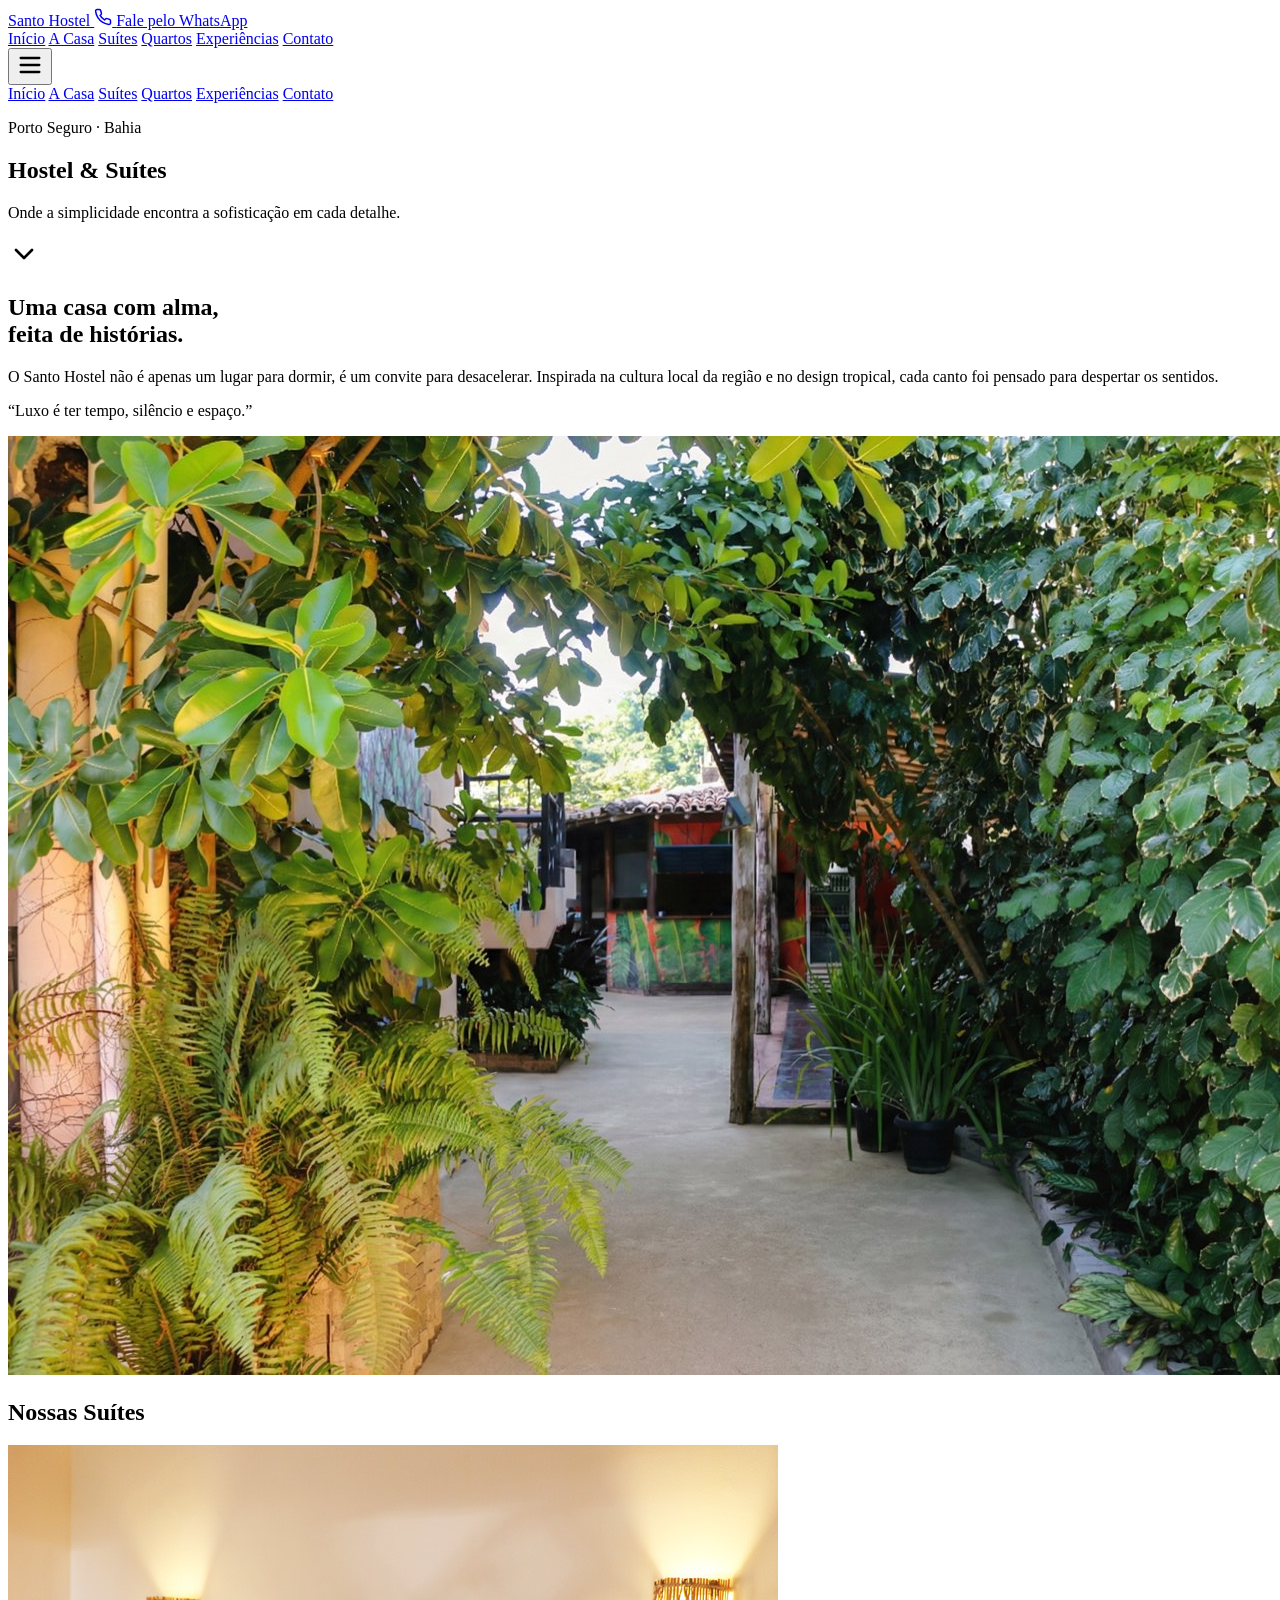
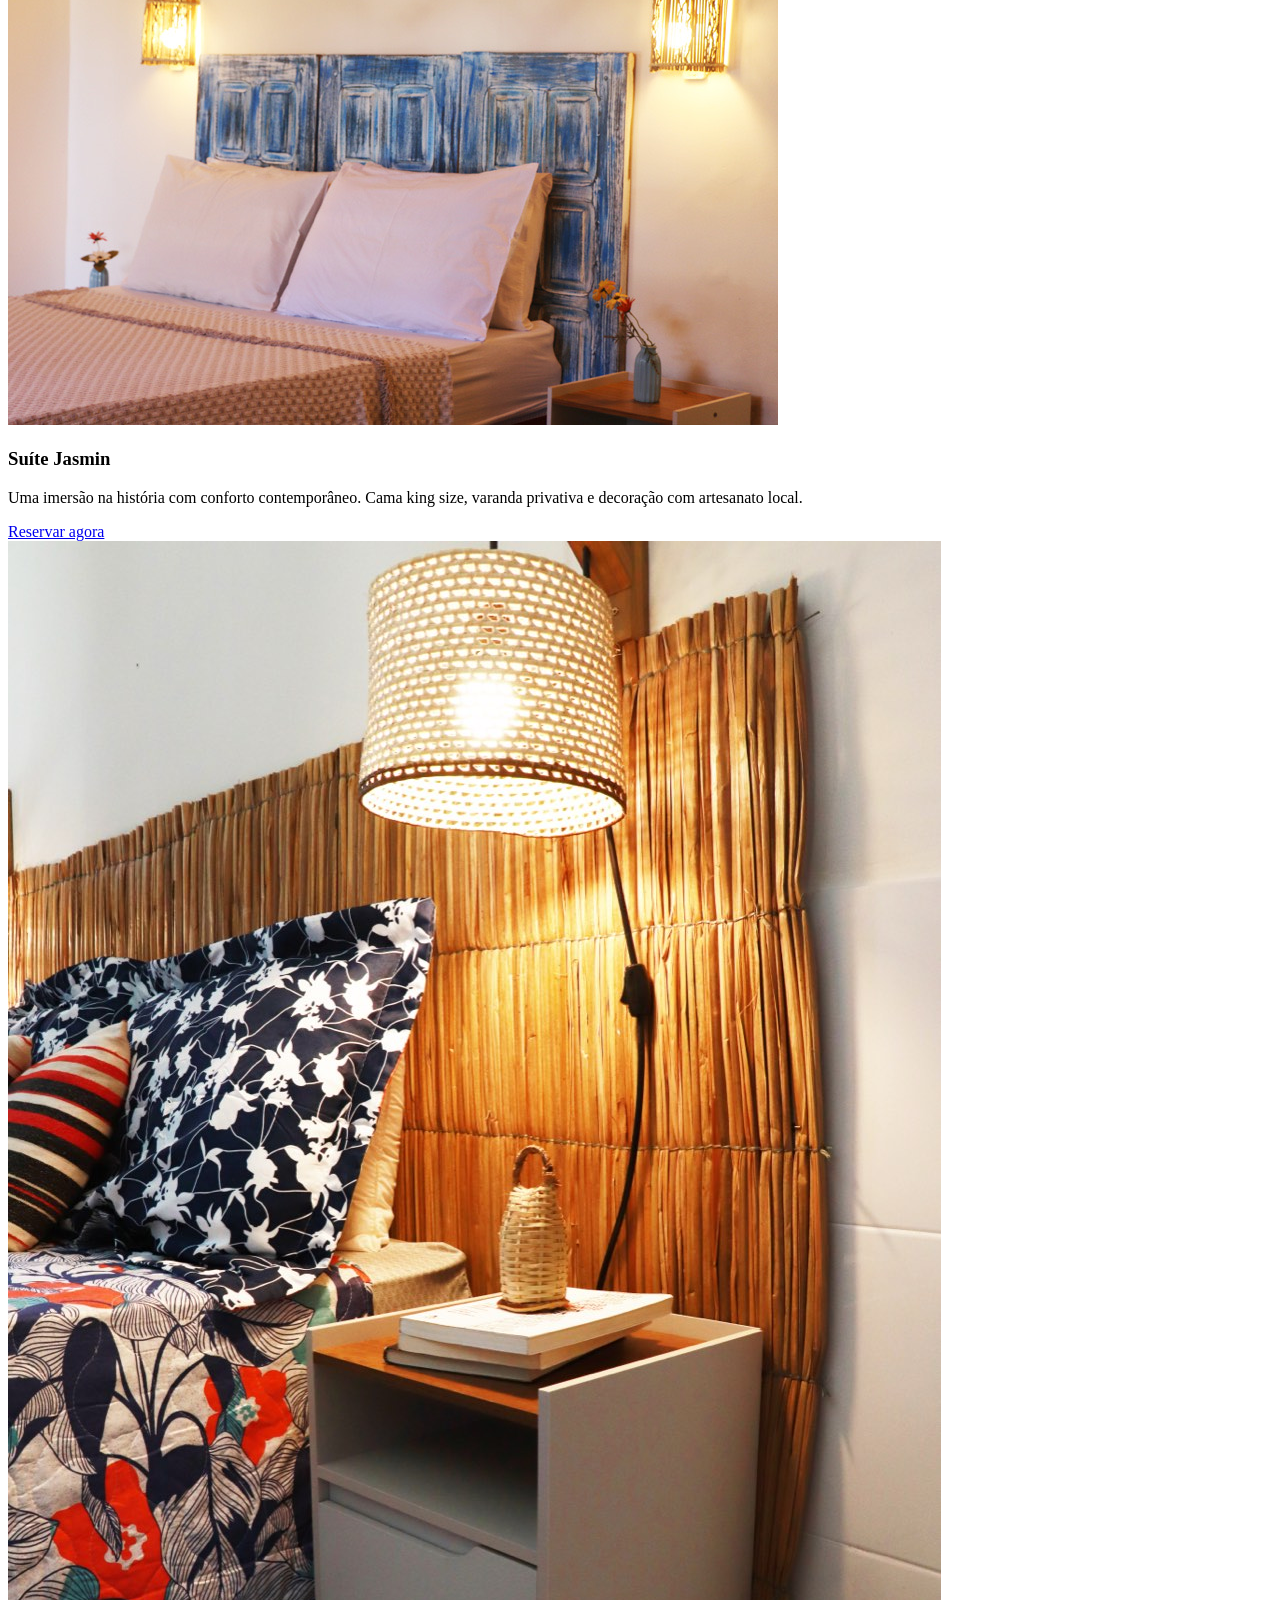
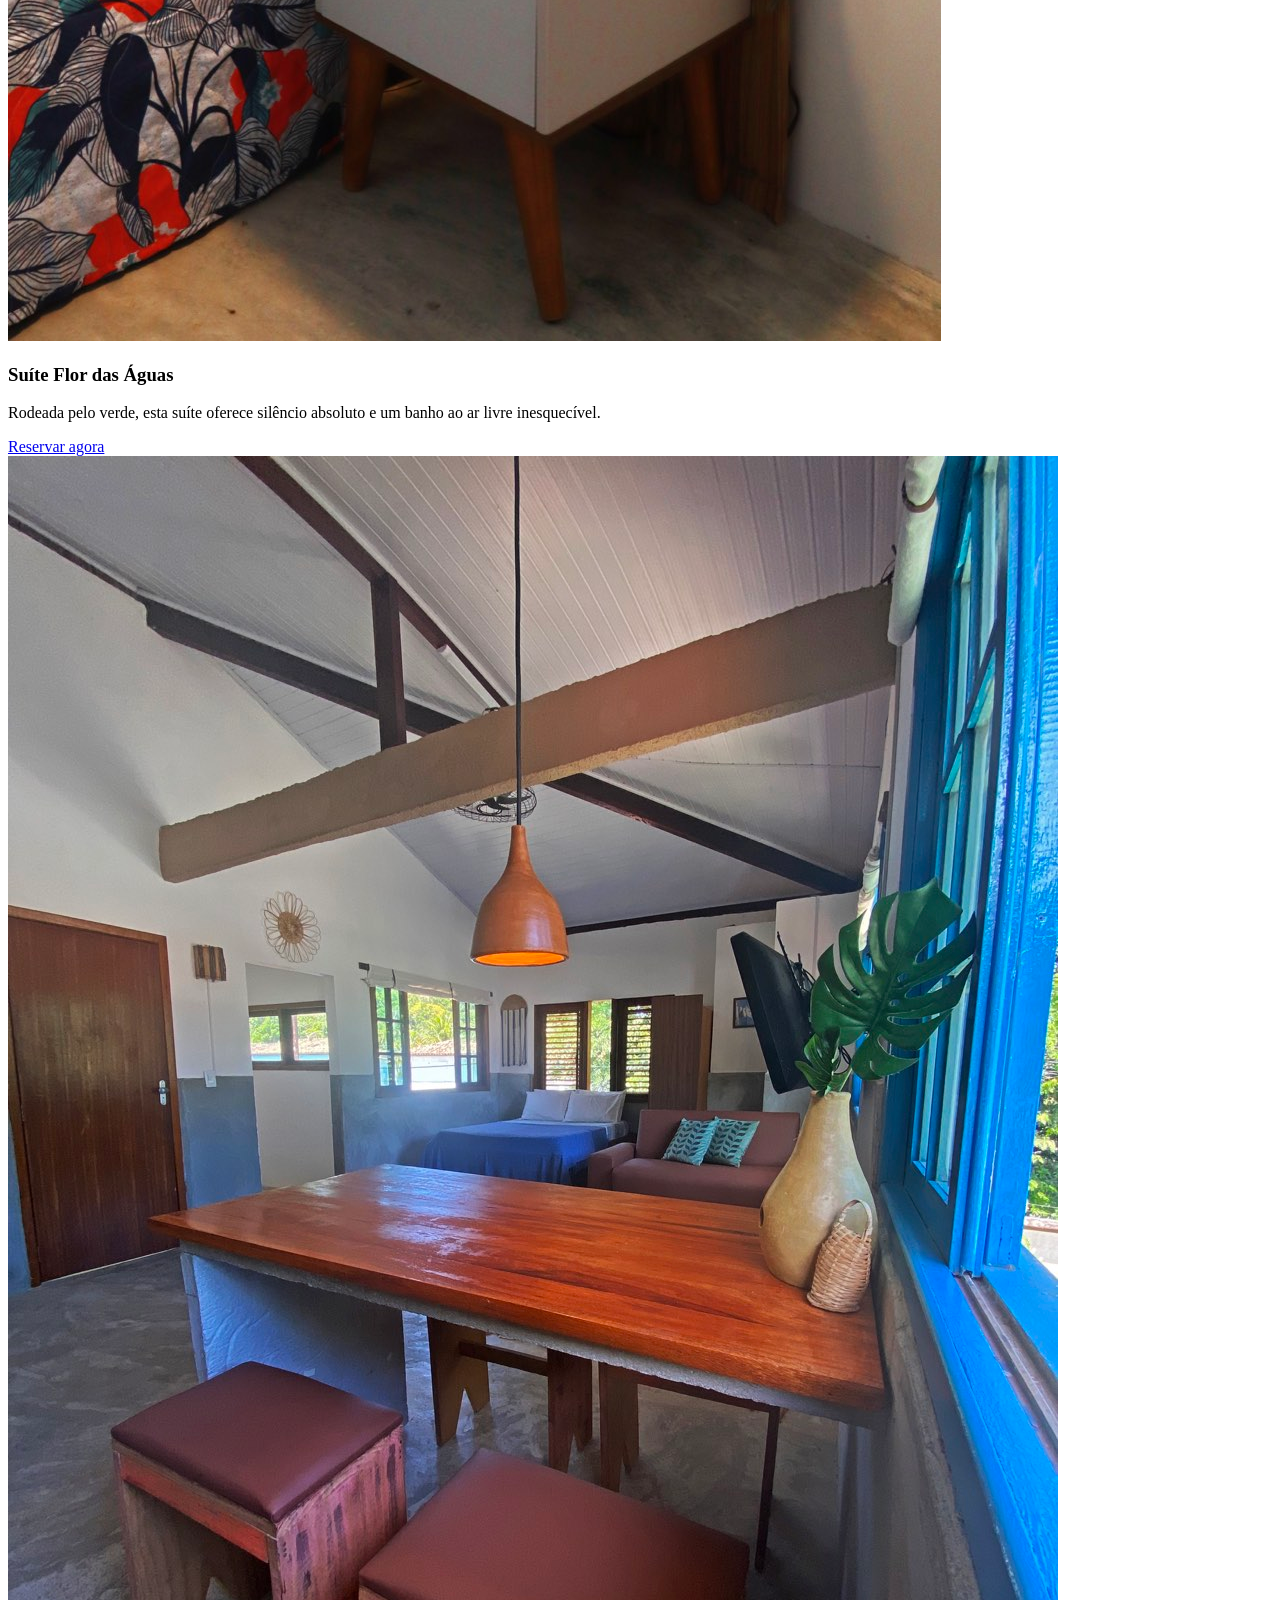
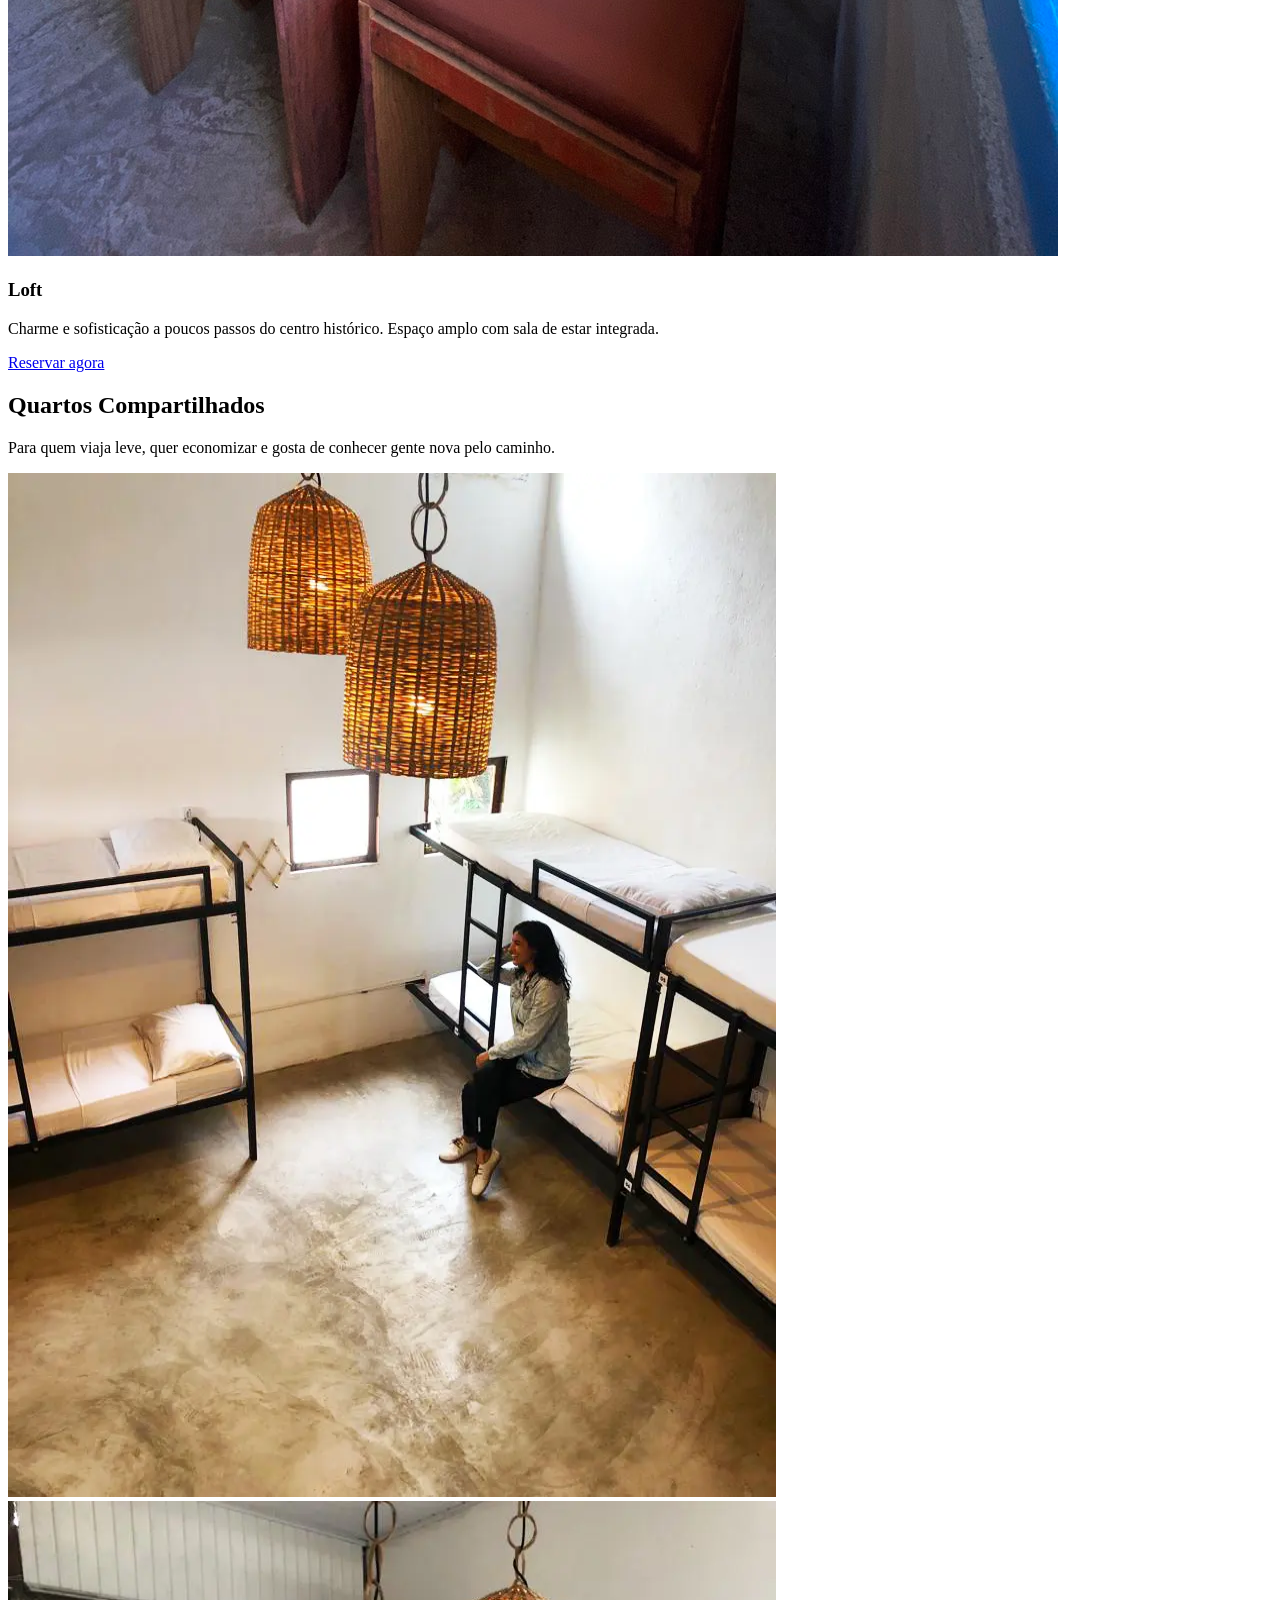
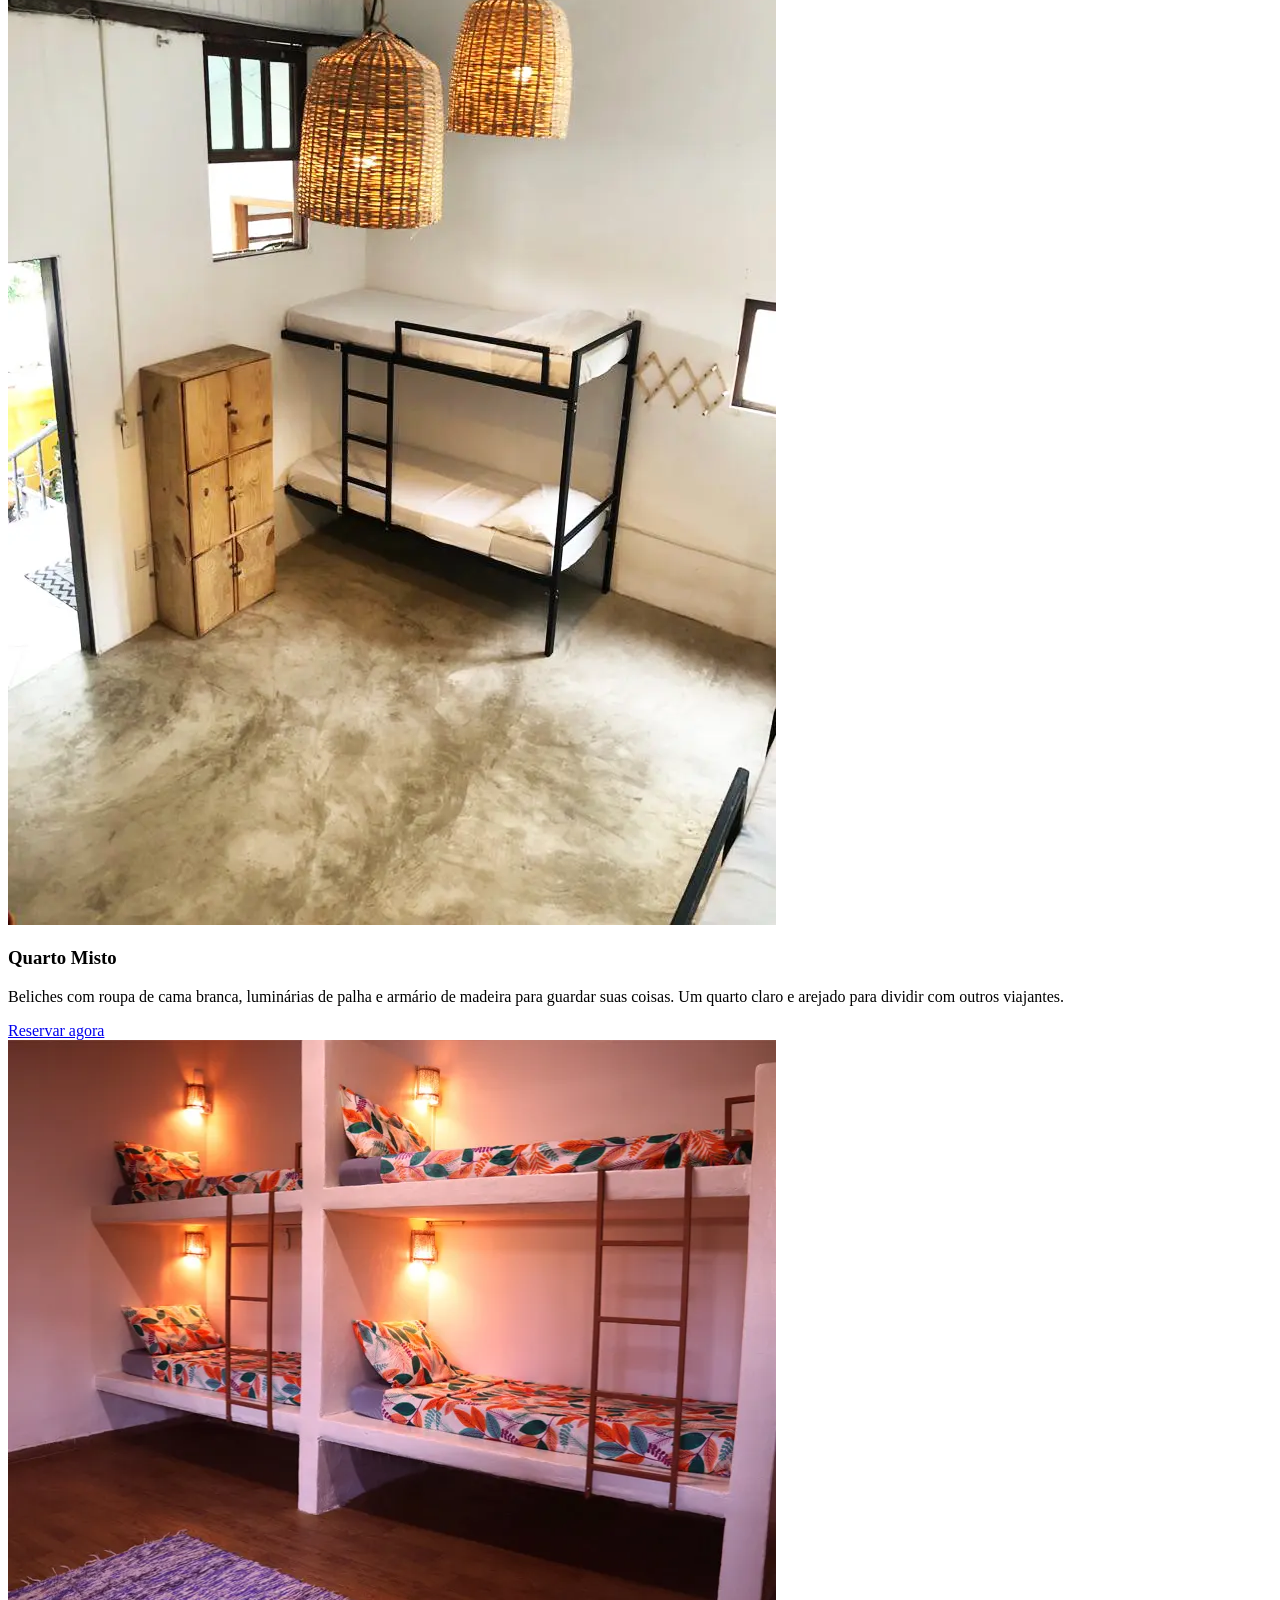
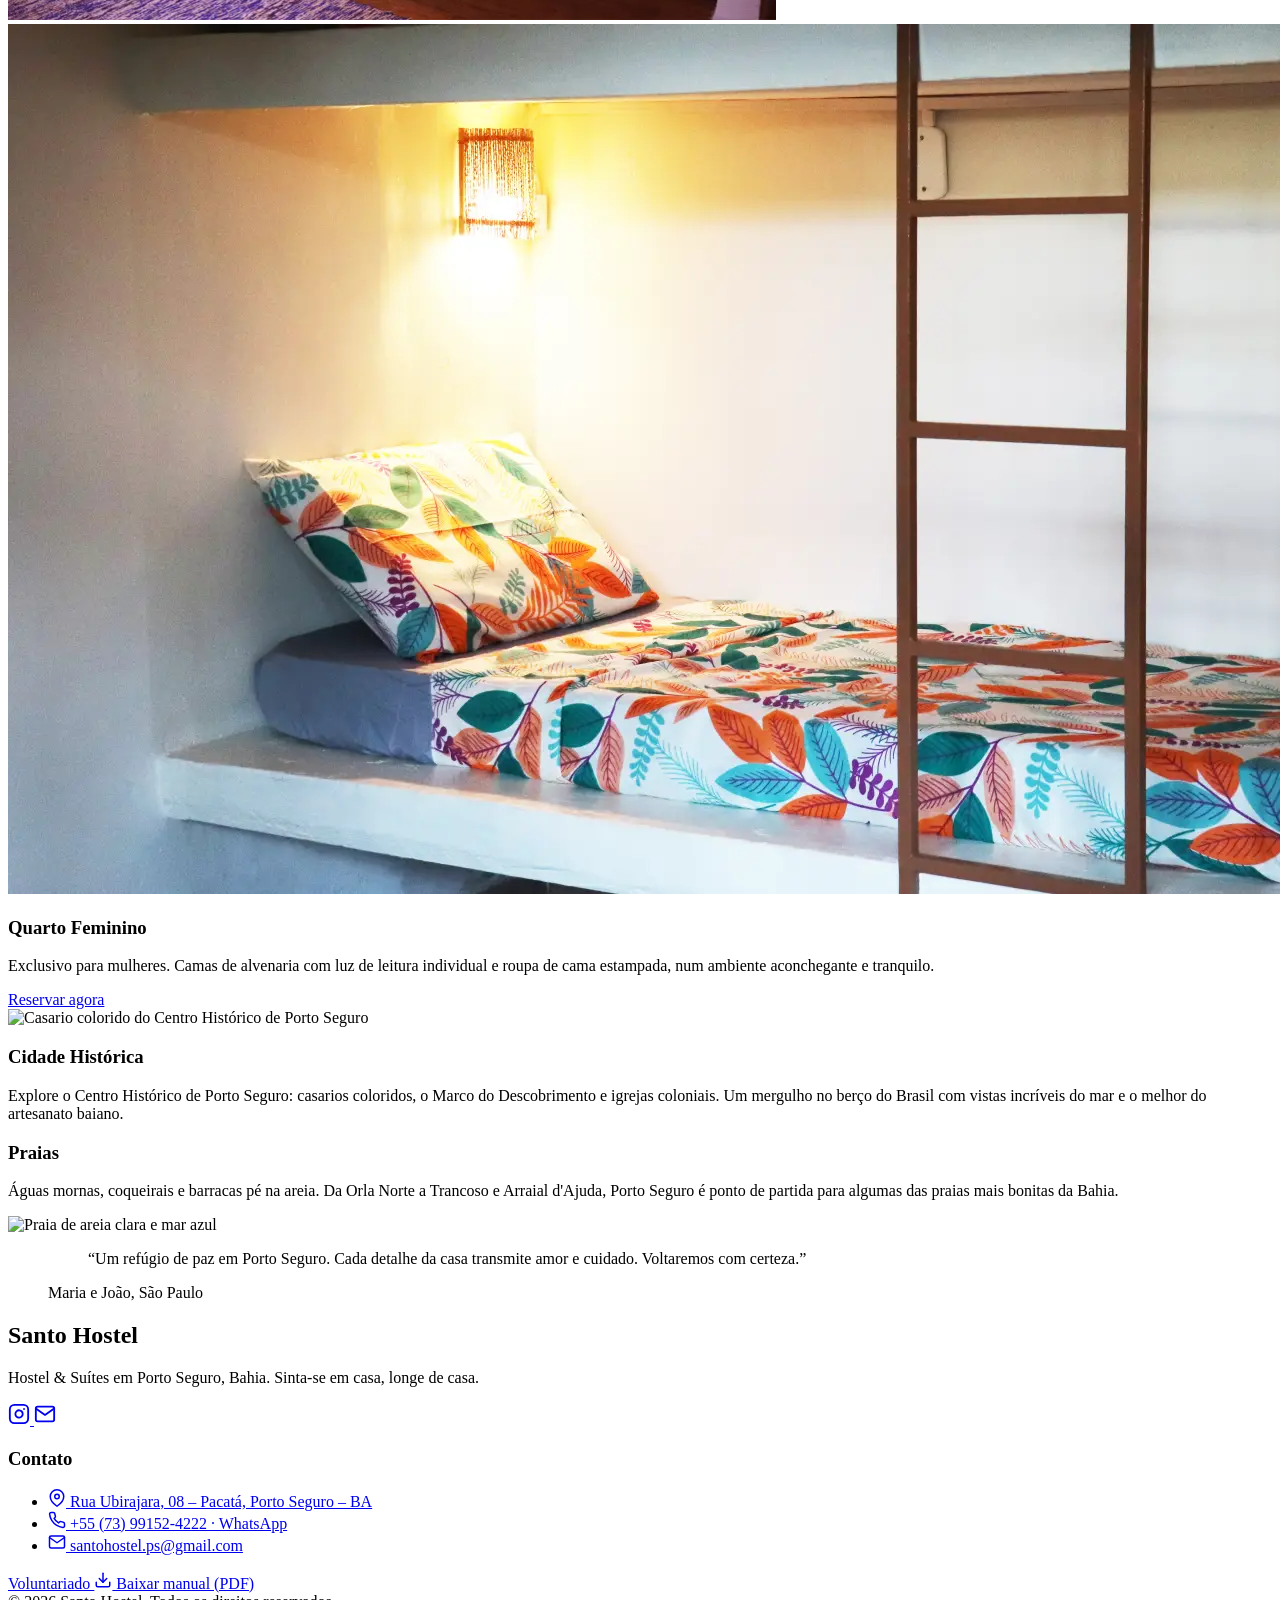
==== commit 265c31b5: "Adiciona quartos compartilhados e ajusta carrossel e menu - Nova seção "Quartos Compartilhados" (Qua" ====
--- a/index.html
+++ b/index.html
@@ -26,7 +26,7 @@
         };
     </script>
     
-    <link rel="preload" as="image" href="img/hero-01-praia-palmeiras.webp">
+    <link rel="preload" as="image" href="img/hero-02-praia-aerea.webp">
     <link rel="preconnect" href="https://fonts.googleapis.com">
     <link rel="preconnect" href="https://fonts.gstatic.com" crossorigin>
     <link href="https://fonts.googleapis.com/css2?family=Gloock&family=Karla:wght@400;500;700&display=swap" rel="stylesheet">
@@ -92,21 +92,22 @@
                 Santo Hostel
             </a>
 
-            <a href="https://wa.me/557391524222?text=Olá,%20Gostaria%20de%20fazer%20uma%20reserva." target="_blank" rel="noopener" aria-label="Fale pelo WhatsApp" class="whatsapp-animado ml-auto mr-3 md:mr-0 md:order-last md:ml-8 inline-flex items-center gap-3 px-3 py-2.5 sm:px-4 bg-stone-900 text-white rounded-md hover:bg-stone-700 transition-colors">
+            <a href="https://wa.me/557391524222?text=Olá,%20Gostaria%20de%20fazer%20uma%20reserva." target="_blank" rel="noopener" aria-label="Fale pelo WhatsApp" class="whatsapp-animado ml-auto mr-3 xl:mr-0 xl:order-last xl:ml-8 whitespace-nowrap inline-flex items-center gap-3 px-3 py-2.5 sm:px-4 bg-stone-900 text-white rounded-md hover:bg-stone-700 transition-colors">
     <svg class="text-areia" aria-hidden="true" xmlns="http://www.w3.org/2000/svg" width="18" height="18" viewBox="0 0 24 24" fill="none" stroke="currentColor" stroke-width="2" stroke-linecap="round" stroke-linejoin="round">
         <path d="M22 16.92v3a2 2 0 0 1-2.18 2 19.79 19.79 0 0 1-8.63-3.07 19.5 19.5 0 0 1-6-6 19.79 19.79 0 0 1-3.07-8.67A2 2 0 0 1 4.11 2h3a2 2 0 0 1 2 1.72 12.84 12.84 0 0 0 .7 2.81 2 2 0 0 1-.45 2.11L8.09 9.91a16 16 0 0 0 6 6l1.27-1.27a2 2 0 0 1 2.11-.45 12.84 12.84 0 0 0 2.81.7A2 2 0 0 1 22 16.92z"></path>
     </svg>
     <span class="hidden sm:inline font-medium tracking-wide">Fale pelo WhatsApp</span>
 </a>
-            <nav class="hidden md:flex md:ml-auto space-x-8 text-sm font-medium tracking-widest uppercase">
+            <nav class="hidden xl:flex xl:ml-auto gap-8 text-sm font-medium tracking-widest uppercase whitespace-nowrap">
                 <a href="#home" class="hover:text-areia transition-colors">Início</a>
                 <a href="#acasa" class="hover:text-areia transition-colors">A Casa</a>
                 <a href="#suites" class="hover:text-areia transition-colors">Suítes</a>
+                <a href="#quartos" class="hover:text-areia transition-colors">Quartos</a>
                 <a href="#experiencias" class="hover:text-areia transition-colors">Experiências</a>
                 <a href="#contato" class="hover:text-areia transition-colors">Contato</a>
             </nav>
 
-            <button id="mobile-menu-btn" type="button" aria-label="Abrir menu" aria-expanded="false" aria-controls="mobile-menu" class="md:hidden z-50 p-2 -mr-2">
+            <button id="mobile-menu-btn" type="button" aria-label="Abrir menu" aria-expanded="false" aria-controls="mobile-menu" class="xl:hidden z-50 p-2 -mr-2">
                 <svg xmlns="http://www.w3.org/2000/svg" width="28" height="28" viewBox="0 0 24 24" fill="none" stroke="currentColor" stroke-width="2" stroke-linecap="round" stroke-linejoin="round"><line x1="4" y1="12" x2="20" y2="12"></line><line x1="4" y1="6" x2="20" y2="6"></line><line x1="4" y1="18" x2="20" y2="18"></line></svg>
             </button>
         </div>
@@ -115,6 +116,7 @@
             <a href="#home" class="mobile-link">Início</a>
             <a href="#acasa" class="mobile-link">A Casa</a>
             <a href="#suites" class="mobile-link">Suítes</a>
+            <a href="#quartos" class="mobile-link">Quartos</a>
             <a href="#experiencias" class="mobile-link">Experiências</a>
             <a href="#contato" class="mobile-link">Contato</a>
         </div>
@@ -123,8 +125,7 @@
     <section id="home" class="relative h-screen w-full overflow-hidden">
         <!-- Fotos de Porto Seguro (Pexels): trocam sozinhas, uma de cada vez -->
         <div id="hero-slides" class="absolute inset-0" aria-hidden="true">
-            <div class="hero-slide ativo absolute inset-0 bg-cover" style="background-image: url('img/hero-01-praia-palmeiras.webp'); background-position: center 45%;"></div>
-            <div class="hero-slide absolute inset-0 bg-cover" data-foto="img/hero-02-praia-aerea.webp" style="background-position: center;"></div>
+            <div class="hero-slide ativo absolute inset-0 bg-cover" style="background-image: url('img/hero-02-praia-aerea.webp'); background-position: center;"></div>
             <div class="hero-slide absolute inset-0 bg-cover" data-foto="img/hero-03-igreja.webp" style="background-position: center 40%;"></div>
             <div class="hero-slide absolute inset-0 bg-cover" data-foto="img/hero-04-barco-coqueiros.webp" style="background-position: center 75%;"></div>
             <div class="hero-slide absolute inset-0 bg-cover" data-foto="img/hero-05-centro-historico.webp" style="background-position: center 60%;"></div>
@@ -220,6 +221,37 @@
                     <p class="font-sans text-base text-stone-600 leading-relaxed mb-6">Charme e sofisticação a poucos passos do centro histórico. Espaço amplo com sala de estar integrada.</p>
                     <a href="#reservas" class="inline-block text-sm font-bold tracking-[0.15em] uppercase border-b-2 border-stone-300 pb-1 hover:border-areia-escura hover:text-areia-escura transition-colors">Reservar agora</a>
                 </div>
+            </div>
+        </div>
+    </section>
+
+    <section id="quartos" class="pb-24 bg-white">
+        <div class="container mx-auto px-6">
+            <div class="text-center mb-16 pt-16 border-t border-stone-200">
+                <h2 class="font-serif text-4xl md:text-6xl text-stone-900 tracking-tight">Quartos Compartilhados</h2>
+                <p class="mt-5 font-sans text-base md:text-lg text-stone-600 max-w-[52ch] mx-auto">Para quem viaja leve, quer economizar e gosta de conhecer gente nova pelo caminho.</p>
+            </div>
+
+            <div class="grid grid-cols-1 lg:grid-cols-2 gap-16 lg:gap-12">
+                <article>
+                    <div class="grid grid-cols-5 gap-3 mb-6">
+                        <img src="img/quarto-misto-1.webp" alt="Quarto misto com beliches de ferro e luminárias de palha" width="768" height="1024" loading="lazy" class="col-span-3 w-full h-72 md:h-96 object-cover">
+                        <img src="img/quarto-misto-2.webp" alt="Beliche e armário de madeira no quarto misto" width="768" height="1024" loading="lazy" class="col-span-2 w-full h-72 md:h-96 object-cover">
+                    </div>
+                    <h3 class="font-serif text-3xl text-stone-900 mb-3">Quarto Misto</h3>
+                    <p class="font-sans text-base text-stone-600 leading-relaxed mb-6 max-w-[60ch]">Beliches com roupa de cama branca, luminárias de palha e armário de madeira para guardar suas coisas. Um quarto claro e arejado para dividir com outros viajantes.</p>
+                    <a href="#reservas" class="inline-block text-sm font-bold tracking-[0.15em] uppercase border-b-2 border-stone-300 pb-1 hover:border-areia-escura hover:text-areia-escura transition-colors">Reservar agora</a>
+                </article>
+
+                <article>
+                    <div class="grid grid-cols-5 gap-3 mb-6">
+                        <img src="img/quarto-feminino-2.webp" alt="Quarto feminino com camas de alvenaria, roupa de cama estampada e luminárias individuais" width="768" height="580" loading="lazy" class="col-span-3 w-full h-72 md:h-96 object-cover">
+                        <img src="img/quarto-feminino-1.webp" alt="Cama do quarto feminino com travesseiro estampado e luz de leitura" width="1400" height="870" loading="lazy" class="col-span-2 w-full h-72 md:h-96 object-cover object-[30%_50%]">
+                    </div>
+                    <h3 class="font-serif text-3xl text-stone-900 mb-3">Quarto Feminino</h3>
+                    <p class="font-sans text-base text-stone-600 leading-relaxed mb-6 max-w-[60ch]">Exclusivo para mulheres. Camas de alvenaria com luz de leitura individual e roupa de cama estampada, num ambiente aconchegante e tranquilo.</p>
+                    <a href="#reservas" class="inline-block text-sm font-bold tracking-[0.15em] uppercase border-b-2 border-stone-300 pb-1 hover:border-areia-escura hover:text-areia-escura transition-colors">Reservar agora</a>
+                </article>
             </div>
         </div>
     </section>
